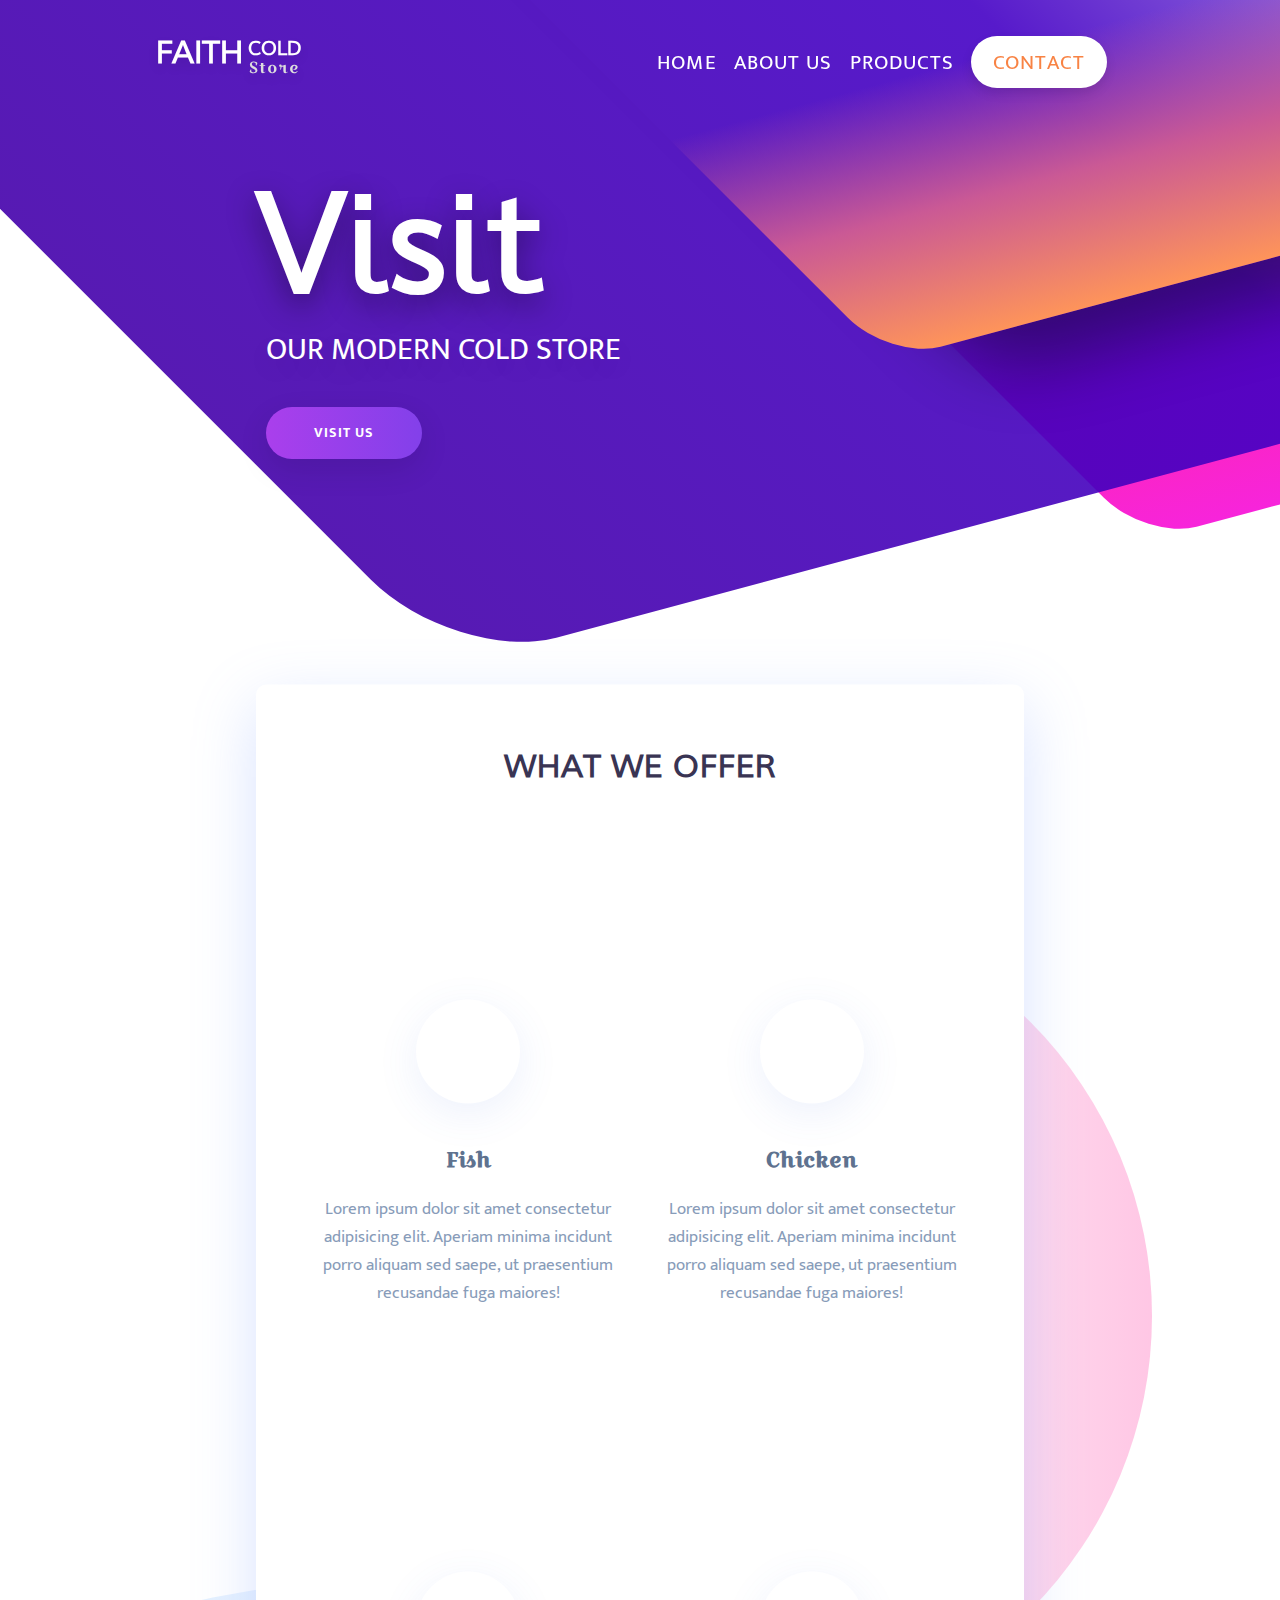
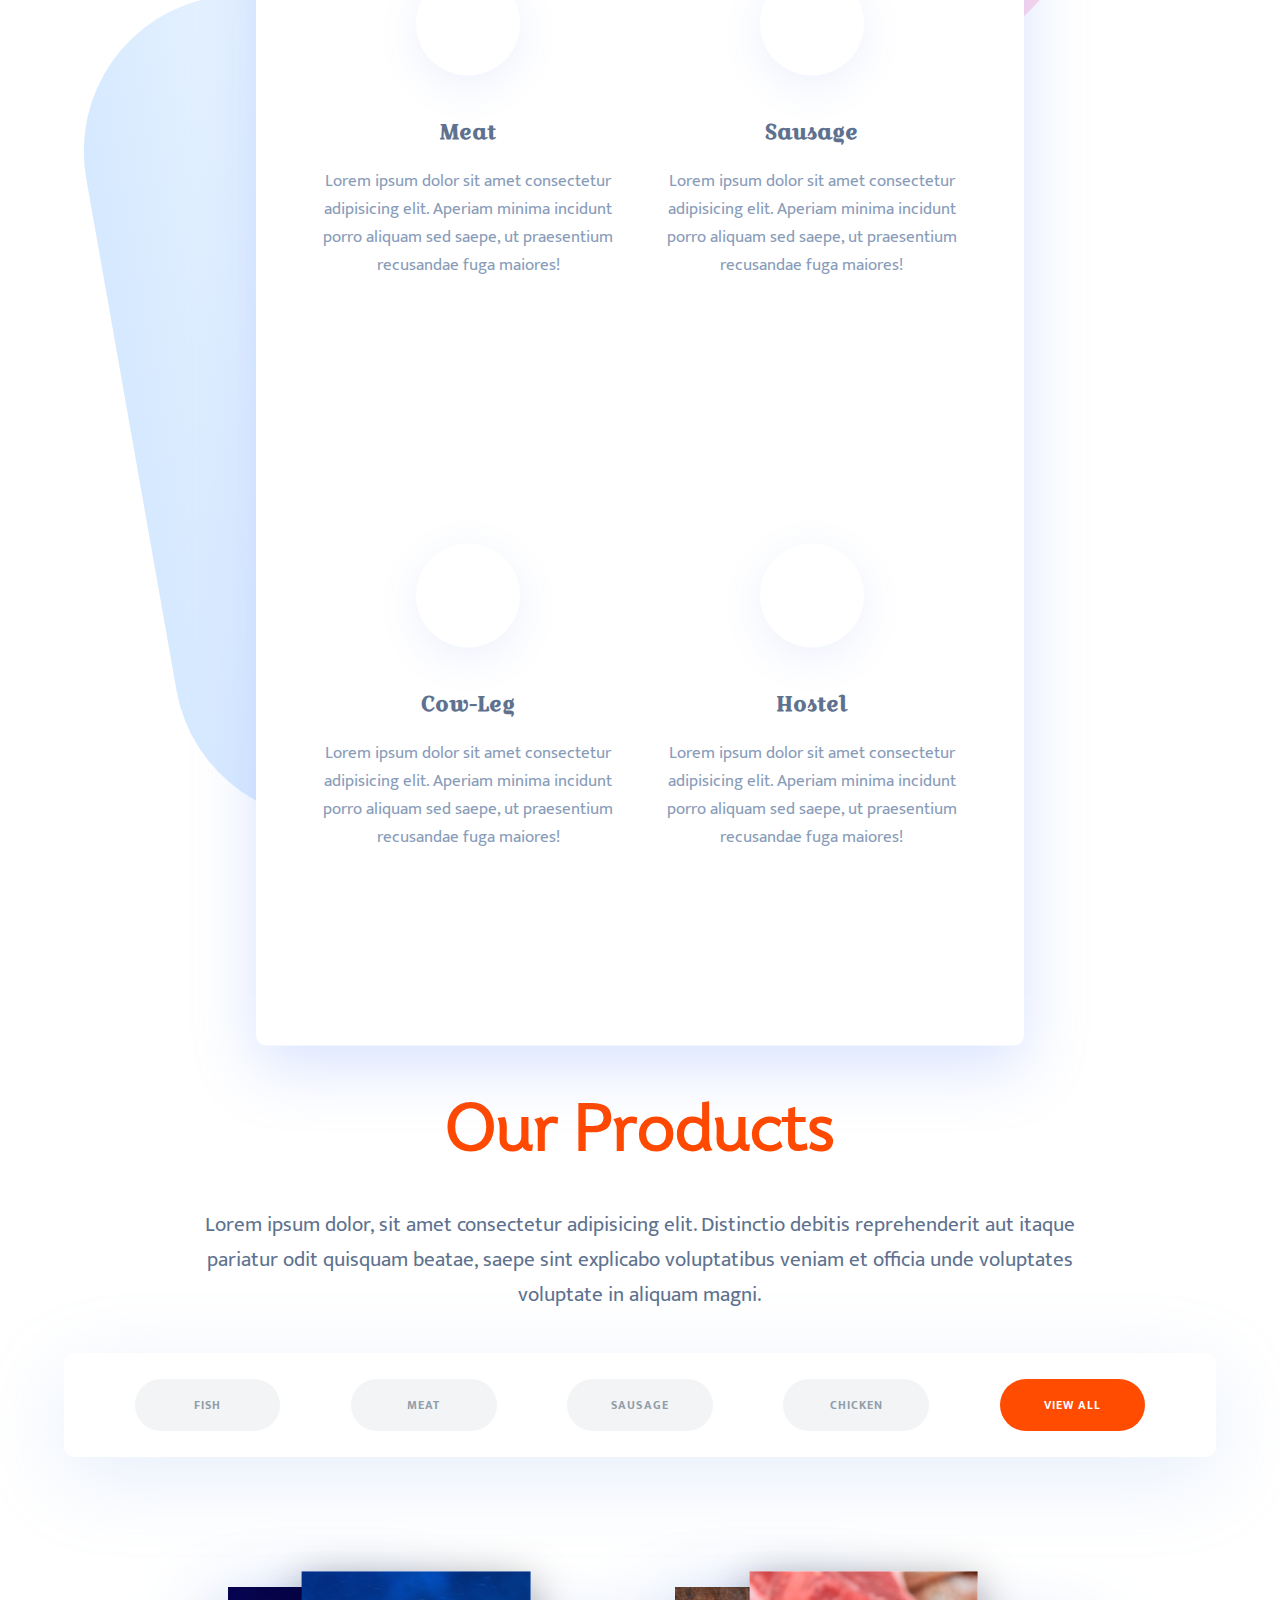
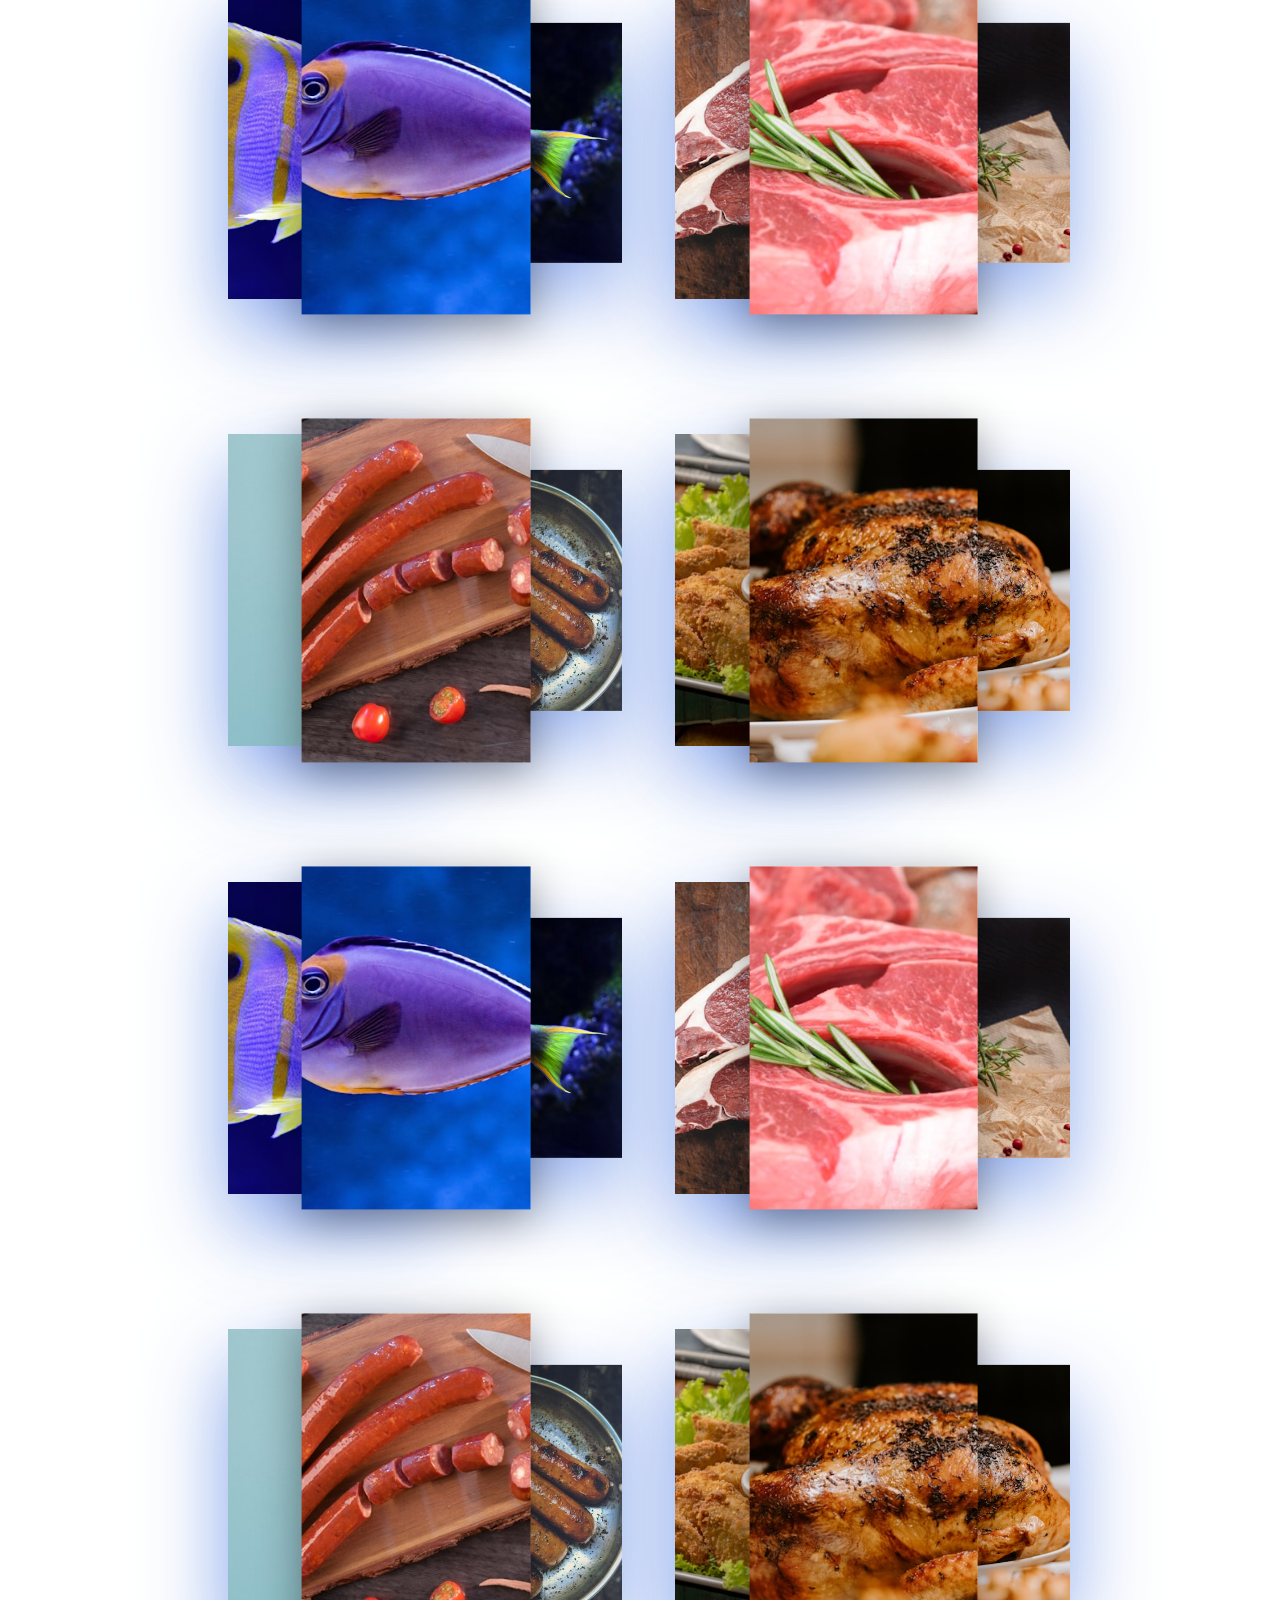
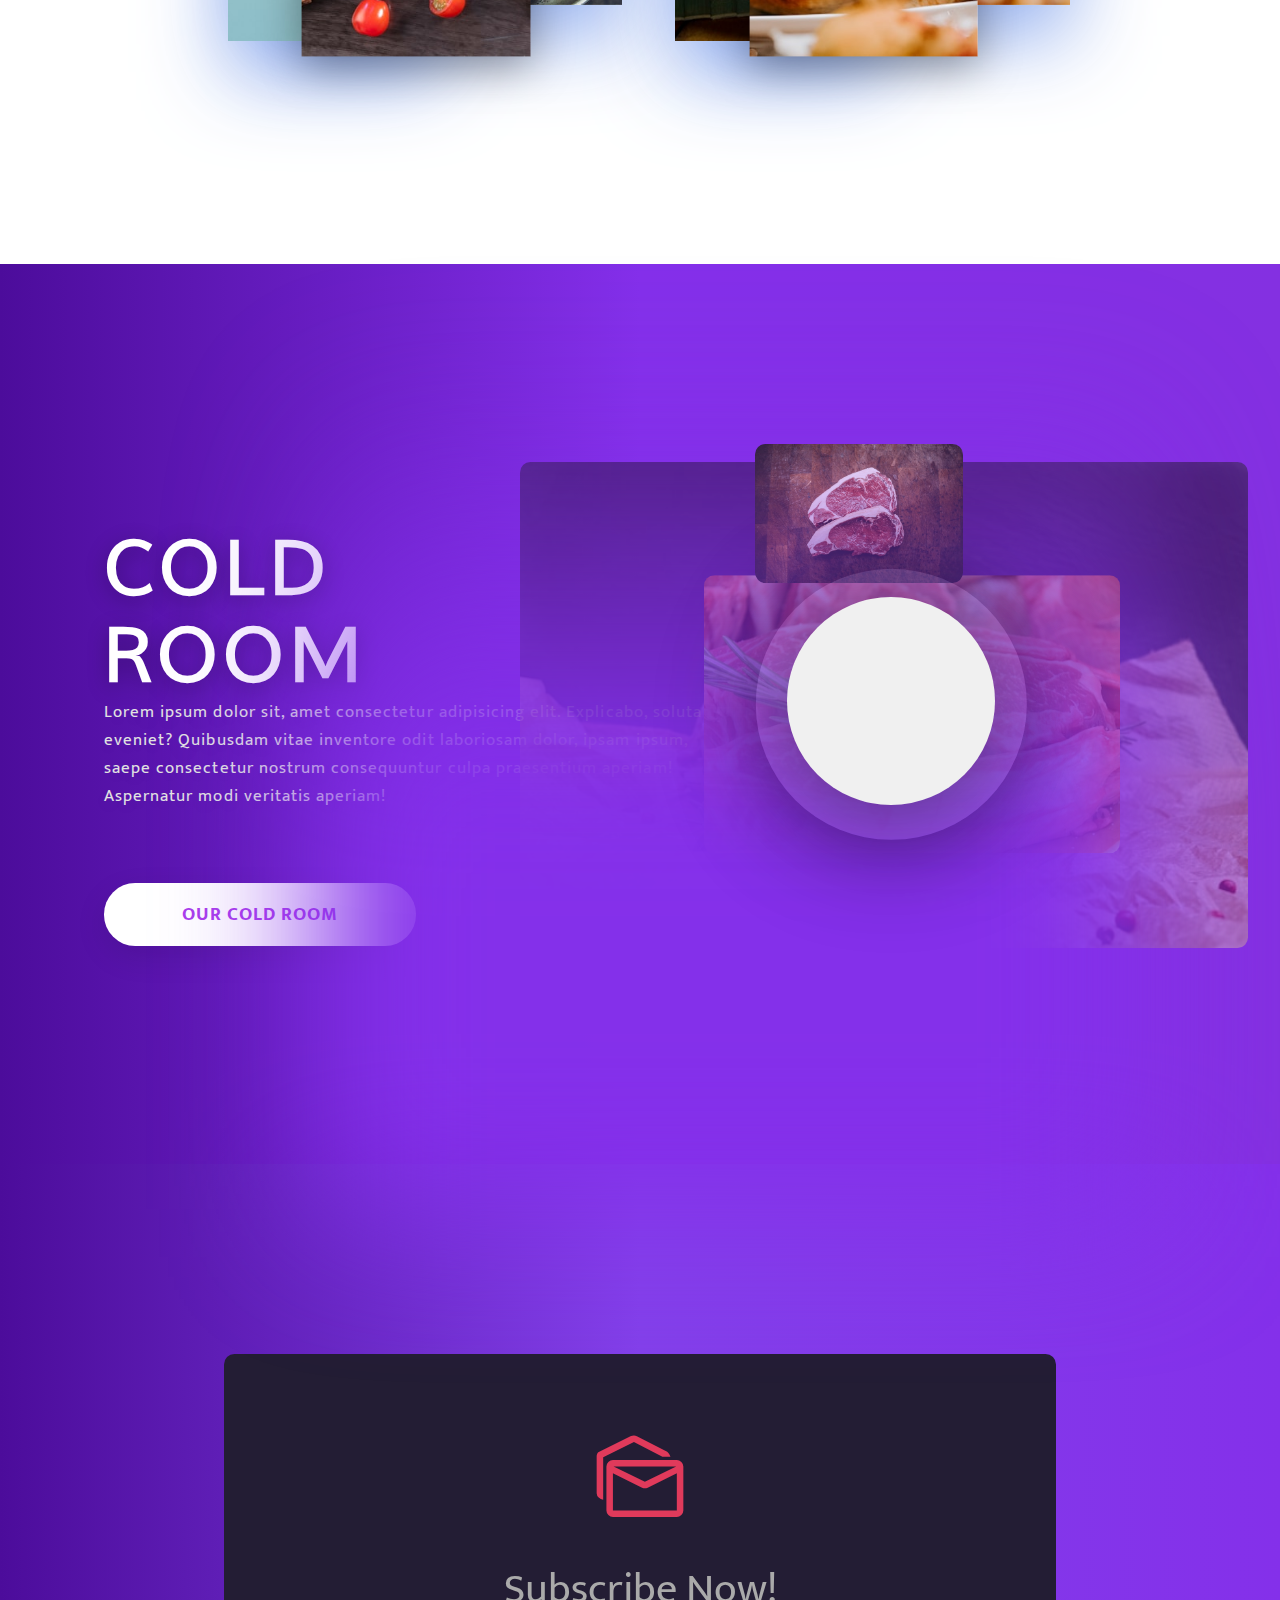
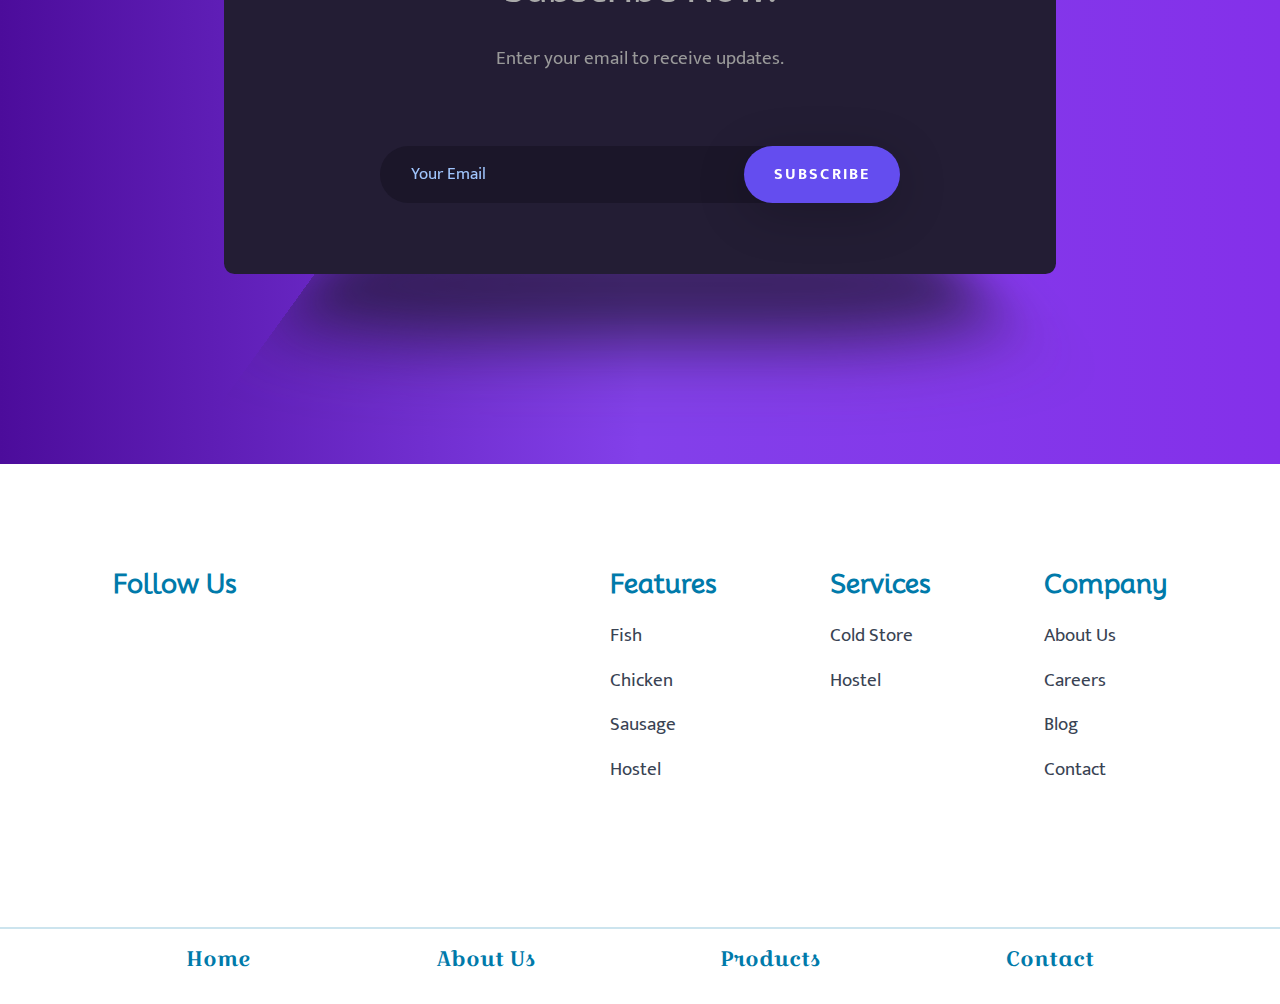
==== index.html @ e7c81a8a "Updating of the link" ====
<!DOCTYPE html>
<html lang="en">
  <head>
    <meta charset="UTF-8" />
    <meta name="viewport" content="width=device-width, initial-scale=1.0" />
    <title>Faith Cold Store - Home</title>
    <link rel="stylesheet" href="css/styles.css" />
    <link
      rel="stylesheet"
      href="https://cdnjs.cloudflare.com/ajax/libs/font-awesome/6.5.1/css/all.min.css"
      integrity="sha512-DTOQO9RWCH3ppGqcWaEA1BIZOC6xxalwEsw9c2QQeAIftl+Vegovlnee1c9QX4TctnWMn13TZye+giMm8e2LwA=="
      crossorigin="anonymous"
      referrerpolicy="no-referrer"
    />
    <link
      rel="stylesheet"
      href="https://fonts.googleapis.com/css2?family=Material+Symbols+Rounded:opsz,wght,FILL,GRAD@24,400,0,0"
    />
  </head>
  <body>
    <!-- Container -->
    <div class="container">
      <!-- Navigation -->
      <nav class="navbar">
        <!-- Logo -->
        <a href="index.html">
          <div class="logo">
            <span>Faith<span>&nbspCold</span></span>
            <span>Store</span>
          </div>
        </a>
        <!-- End of Logo -->
        <!-- Navbar Items -->
        <ul class="nav-items">
          <li class="nav-item">
            <a href="index.html" class="nav-link">Home</a>
          </li>
          <li class="nav-item">
            <a href="pages/about.html" class="nav-link">About Us</a>
          </li>
          <li class="nav-item">
            <a href="pages/" class="nav-link">Products</a>
          </li>
          <li class="nav-item">
            <a href="contact.html" class="nav-btn">Contact</a>
          </li>
          <!-- <li class="nav-item">
            <a href="pricing.html" class="nav-btn">Pricing</a>
          </li> -->
        </ul>
        <!-- End of Navbar Items-->
      </nav>
      <!-- End of Navigation -->
      <!-- Header -->
      <header>
        <!-- Banner -->
        <div class="banner">
          <h1>Visit</h1>
          <h3>Our Modern Cold Store</h3>
          <a href="#">
            <button type="button">Visit Us</button>
          </a>
        </div>
        <!-- End Banner -->
        <!-- Backgrounds -->
        <div class="backgrounds">
          <div class="bg-main"></div>
          <div class="bg-1"></div>
          <div class="bg-2"></div>
        </div>
        <!-- End Backgrounds -->
      </header>
      <!-- Ending of Header -->

      <!-- Services -->
      <div class="services">
        <div class="services-wrapper">
          <h1>What we offer</h1>
          <div class="services-list">
            <div class="service">
              <i class="fa-solid fa-fish"></i>
              <h3>Fish</h3>
              <p>
                Lorem ipsum dolor sit amet consectetur adipisicing elit. Aperiam
                minima incidunt porro aliquam sed saepe, ut praesentium
                recusandae fuga maiores!
              </p>
            </div>
            <div class="service">
              <i class="fa-solid fa-drumstick-bite"></i>
              <h3>Chicken</h3>
              <p>
                Lorem ipsum dolor sit amet consectetur adipisicing elit. Aperiam
                minima incidunt porro aliquam sed saepe, ut praesentium
                recusandae fuga maiores!
              </p>
            </div>
            <div class="service">
              <i class="fa-solid fa-drumstick-bite"></i>
              <h3>Meat</h3>
              <p>
                Lorem ipsum dolor sit amet consectetur adipisicing elit. Aperiam
                minima incidunt porro aliquam sed saepe, ut praesentium
                recusandae fuga maiores!
              </p>
            </div>
            <div class="service">
              <i class="fa-solid fa-hotdog"></i>
              <h3>Sausage</h3>
              <p>
                Lorem ipsum dolor sit amet consectetur adipisicing elit. Aperiam
                minima incidunt porro aliquam sed saepe, ut praesentium
                recusandae fuga maiores!
              </p>
            </div>
            <div class="service">
              <i class="fa-solid fa-cow"></i>
              <h3>Cow-Leg</h3>
              <p>
                Lorem ipsum dolor sit amet consectetur adipisicing elit. Aperiam
                minima incidunt porro aliquam sed saepe, ut praesentium
                recusandae fuga maiores!
              </p>
            </div>
            <div class="service">
              <i class="fa-solid fa-hotel"></i>
              <h3>Hostel</h3>
              <p>
                Lorem ipsum dolor sit amet consectetur adipisicing elit. Aperiam
                minima incidunt porro aliquam sed saepe, ut praesentium
                recusandae fuga maiores!
              </p>
            </div>
          </div>
        </div>
        <div class="service-bg-1"></div>
        <div class="service-bg-2"></div>
      </div>
      <!-- End of Services -->

      <!-- products -->
      <section class="products">
        <h1>Our Products</h1>
        <p>
          Lorem ipsum dolor, sit amet consectetur adipisicing elit. Distinctio
          debitis reprehenderit aut itaque pariatur odit quisquam beatae, saepe
          sint explicabo voluptatibus veniam et officia unde voluptates
          voluptate in aliquam magni.
        </p>
        <div class="filter-nav">
          <a href="#" class="filter-nav-link" data-type="fish">Fish</a>
          <a href="#" class="filter-nav-link" data-type="meat">Meat</a>
          <a href="#" class="filter-nav-link" data-type="sausage">Sausage</a>
          <a href="#" class="filter-nav-link" data-type="chicken">Chicken</a>
          <a href="#" class="filter-nav-link active" data-type="all"
            >View All</a
          >
        </div>
        <div class="products-list">
          <div class="product" data-type="fish">
            <img src="images/fish-1.jpg" alt="Fish" />
            <img src="images/fish-2.jpg" alt="Fish" />
            <img src="images/fish-3.jpg" alt="Fish" />
          </div>

          <div class="product" data-type="meat">
            <img src="images/meat-1.jpg" alt="Meat" />
            <img src="images/meat-2.jpg" alt="Meat" />
            <img src="images/meat-3.jpg" alt="Meat" />
          </div>
          <div class="product" data-type="sausage">
            <img src="images/sausage-1.jpg" alt="Sausage" />
            <img src="images/sausage-2.jpg" alt="Sausage" />
            <img src="images/sausage-3.jpg" alt="Sausage" />
          </div>
          <div class="product" data-type="chicken">
            <img src="images/chicken-1.jpg" alt="Chicken" />
            <img src="images/chicken-2.jpg" alt="Chicken" />
            <img src="images/chicken-1.jpg" alt="Chicken" />
          </div>
          <div class="product" data-type="fish">
            <img src="images/fish-1.jpg" alt="Fish" />
            <img src="images/fish-2.jpg" alt="Fish" />
            <img src="images/fish-3.jpg" alt="Fish" />
          </div>
          <div class="product" data-type="meat">
            <img src="images/meat-1.jpg" alt="Meat" />
            <img src="images/meat-2.jpg" alt="Meat" />
            <img src="images/meat-3.jpg" alt="Meat" />
          </div>
          <div class="product" data-type="sausage">
            <img src="images/sausage-1.jpg" alt="Sausage" />
            <img src="images/sausage-2.jpg" alt="Sausage" />
            <img src="images/sausage-3.jpg" alt="Sausage" />
          </div>
          <div class="product" data-type="chicken">
            <img src="images/chicken-1.jpg" alt="Chicken" />
            <img src="images/chicken-2.jpg" alt="Chicken" />
            <img src="images/chicken-1.jpg" alt="Chicken" />
          </div>
        </div>
      </section>
      <!-- End of Products -->

      <!-- Template -->
      <section class="templates">
        <div class="template-left">
          <h1>Cold Room</h1>
          <p>
            Lorem ipsum dolor sit, amet consectetur adipisicing elit. Explicabo,
            soluta eveniet? Quibusdam vitae inventore odit laboriosam dolor,
            ipsam ipsum, saepe consectetur nostrum consequuntur culpa
            praesentium aperiam! Aspernatur modi veritatis aperiam!
          </p>
          <button type="button" class="template-btn">Our Cold Room</button>
        </div>

        <div class="template-right">
          <img src="images/meat-1.jpg" alt="" />
          <img src="images/meat-2.jpg" alt="" />
          <img src="images/meat-3.jpg" alt="" />
          <div class="play-button">
            <button class="play-btn" type="button">
              <i class="fa-solid fa-play"></i>
            </button>
          </div>
        </div>
        <!-- Video -->
        <div class="video-container show-controls">
          <div class="video">
            <div class="x-btn">
              <i class="fa-solid fa-xmark"></i>
            </div>
            <div class="controls-wrapper">
              <div class="video-timeline">
                <div class="progress-area">
                  <span>00:00</span>
                  <div class="progress-bar"></div>
                </div>
              </div>
              <div class="video-controls">
                <div class="options left">
                  <button class="volume">
                    <i class="fa-solid fa-volume-high"></i>
                  </button>
                  <input type="range" min="0" max="1" step="any" />
                  <div class="video-timer">
                    <span class="current-time">00:00</span>
                    <span class="separator">/</span>
                    <span class="video-duraation">00:00</span>
                  </div>
                </div>
                <div class="options center">
                  <button class="skip-backward">
                    <i class="fa-solid fa-backward"></i>
                  </button>
                  <button class="play-pause">
                    <i class="fa-solid fa-play"></i>
                  </button>
                  <button class="skip-forward">
                    <i class="fa-solid fa-forward"></i>
                  </button>
                </div>
                <div class="options right">
                  <div class="playback-content">
                    <button class="playback-speed">
                      <span class="material-symbols-rounded">
                        slow_motion_video
                      </span>
                    </button>
                    <div class="speed-options">
                      <div data-speed="2">2x</div>
                      <div data-speed="1.5">1.5x</div>
                      <div data-speed="normal" class="active-option">
                        Normal
                      </div>
                      <div data-speed="0.75">0.75x</div>
                      <div data-speed="0.5">0.5x</div>
                    </div>
                  </div>
                  <button class="pic-in-pic">
                    <span class="material-symbols-rounded">
                      picture_in_picture
                    </span>
                  </button>
                  <button class="fullscreen">
                    <i class="fa-solid fa-expand"></i>
                  </button>
                </div>
              </div>
            </div>
            <video src="./video/cold-room.mp4"></video>
          </div>
        </div>
        <!-- End of Video -->
      </section>

      <!-- End of Templates -->
      <!-- Subscribe -->
      <section class="subscribe">
        <div class="subscribe-wrapper">
          <div class="subscribe-icon">
            <span class="material-symbols-rounded"> mark_as_unread </span>
          </div>
          <h1>Subscribe Now!</h1>
          <p>Enter your email to receive updates.</p>
          <div class="subscribe-input-group">
            <input type="text" name="email" placeholder="Your Email" />
            <button type="button">Subscribe</button>
          </div>
          <div class="subscribe-shadow"></div>
        </div>
      </section>

      <!-- End of Subscribe -->
      <!-- footer -->
      <footer>
        <div class="footer-content">
          <div class="footer-top">
            <div class="footer-social-media footer-items">
              <h3>Follow Us</h3>
              <div class="icons">
                <i class="fa-brands fa-facebook-f"></i>
                <i class="fa-brands fa-instagram"></i>
                <i class="fa-brands fa-linkedin-in"></i>
                <i class="fa-brands fa-twitter"></i>
                <i class="fa-brands fa-pinterest-p"></i>
                <i class="fa-brands fa-dribbble"></i>
                <i class="fa-brands fa-youtube"></i>
              </div>
            </div>
            <div class="footer-items">
              <h3>Features</h3>
              <a href="#">Fish</a>
              <a href="#">Chicken</a>
              <a href="#">Sausage</a>
              <a href="#">Hostel</a>
            </div>
            <div class="footer-items">
              <h3>Services</h3>
              <a href="#">Cold Store</a>
              <a href="#">Hostel</a>
            </div>
            <div class="footer-items">
              <h3>Company</h3>
              <a href="#">About Us</a>
              <a href="#">Careers</a>
              <a href="#">Blog</a>
              <a href="#">Contact</a>
            </div>
          </div>
          <div class="footer-bottom">
            <a href="index.html">Home</a>
            <a href="about.html">About Us</a>
            <a href="products.html">Products</a>
            <a href="contact.html">Contact</a>
          </div>
        </div>
      </footer>

      <!-- End of Footer -->
    </div>
    <!-- End Container -->

    <script src="js/scripts.js"></script>
  </body>
</html>
---- css/styles.css ----
/* Loading of the fonts locally */
@font-face {
  font-family: Roboto;
  src: url(../fonts/Roboto-Regular.ttf) format("truetype");
  font-weight: normal;
}

@font-face {
  font-family: Roboto;
  src: url(../fonts/Roboto-Bold.ttf) format("truetype");
  font-weight: bold;
}

@font-face {
  font-family: Mukta;
  src: url(../fonts/Mukta-Regular.ttf) format("truetype");
  font-weight: normal;
}

@font-face {
  font-family: Mukta;
  src: url(../fonts/Mukta-Bold.ttf) format(truetype);
  font-weight: bold;
}
@font-face {
  font-family: Mooli;
  src: url(../fonts/Mooli-Regular.ttf) format(truetype);
  font-weight: normal;
}

@font-face {
  font-family: Croissant one;
  src: url(../fonts/CroissantOne-Regular.ttf) format(truetype);
  font-weight: normal;
}
/* Font ending */

/* Default Style */
* {
  margin: 0;
  padding: 0;
  box-sizing: border-box;
  text-decoration: none;
  outline: none;
  font-family: "Mukta", sans-serif;
}

html {
  font-size: 65%;
}
/* End of Default Style*/

/* Scrollbar */
body::-webkit-scrollbar {
  width: 1.5rem;
}
body::-webkit-scrollbar-thumb {
  background: linear-gradient(#8430e1, #bb5ef5);
}

body::-webkit-scrollbar-track {
  background-color: #fff;
}

/* End of Scrollbar */

/* Container */
.container {
  width: 100%;
  height: 100%;
  background-color: #fff;
  overflow: hidden;
}

/* Navigation */
.navbar {
  position: fixed;
  top: 0;
  left: 0;
  z-index: 10;
  width: 100%;
  height: 12rem;
  display: flex;
  justify-content: space-between;
  align-items: center;
  padding: 0 15rem;
  transition: all 0.3s;
}

.sticky {
  height: 8rem;
  background-color: #fff;
  box-shadow: 0 1rem 10rem rgba(130, 162, 235, 0.6);
}

/* End of Navigation */

/* Logo */
.logo {
  display: flex;
  flex-direction: column;
}

.logo span:nth-child(1) {
  font-size: 3rem;
  font-family: "Mooli", cursive;
  font-weight: bold;
  color: #fff;
  text-transform: uppercase;
}

.logo span:nth-child(1) span {
  font-size: 1.8rem;
  transform: translateY(-0.8rem);
  display: inline-block;
}

.logo span:nth-child(2) {
  font-family: "Croissant One", cursive;
  font-size: 1.5rem;
  text-align: right;
  color: #ddd;
  letter-spacing: 0.1rem;
  display: inline-block;
  transform: translate(-0.12rem, -1.3rem);
}
.logo span {
  text-shadow: 0 0.5rem 1rem rgba(0, 0, 0, 0.1);
}

.sticky .logo span {
  color: #092627;
  text-shadow: none;
}

.multi-page-nav .logo span {
  color: #092627;
  text-shadow: none;
}

/* End of Logo */

/* Nav items */
.nav-items {
  width: 50%;
  display: flex;
  justify-content: space-evenly;
  align-items: center;
}

.nav-item {
  list-style: none;
}

.nav-link {
  font-size: 2rem;
  color: #fff;
  text-transform: uppercase;
  letter-spacing: 0.1rem;
  text-shadow: 0 0.5rem 1 rem rgba(0, 0, 0, 0.2);
}

.sticky .nav-link {
  color: #092627;
  text-shadow: none;
}

.multi-page-nav .nav-link {
  color: #092627;
  text-shadow: none;
}

.nav-btn {
  display: flex;
  justify-content: center;
  align-items: center;
  width: 13rem;
  height: 5rem;
  font-size: 2rem;
  background-color: #fff;
  border-radius: 4rem;
  box-shadow: 0 0.5rem 1rem rgba(0, 0, 0, 0.1);
  letter-spacing: 0.1rem;
  color: #f88344;
  text-transform: uppercase;
  transition: all 0.3s;
}

.multi-page-nav .nav-items .nav-btn {
  background: linear-gradient(to right, #ff45b9, #ff3598);
  box-shadow: none;
  color: #fff;
}
.sticky .nav-btn {
  background: linear-gradient(to right, #ff45b9, #ff3598);
  box-shadow: none;
  color: #fff;
}

.nav-btn:hover {
  cursor: pointer;
  transform: translateY(-0.2rem);
}

/* End of Nav items */

/* Header */
header {
  width: 100%;
  height: 100vh;
  position: relative;
}
/* End of Header */

/* Banner */

.banner {
  position: absolute;
  top: 18%;
  left: 20%;
  z-index: 5;
}

.banner h1 {
  font-family: "Mooli", cursive;
  font-size: 13rem;
  color: #fff;
  text-shadow: 0 1rem 3rem rgba(0, 0, 0, 0.4);
}

.banner h3 {
  text-transform: uppercase;
  font-size: 3rem;
  font-weight: 300;
  color: #fff;
  text-shadow: 0 1rem 3rem rgba(0, 0, 0, 0.1);
  margin: 0 0 3rem 1rem;
}

.banner button {
  background: linear-gradient(to right, #aa3fec, #8340ea);
  width: 15rem;
  height: 5rem;
  font-size: 1.3rem;
  border: none;
  color: #fff;
  text-transform: uppercase;
  font-weight: bold;
  letter-spacing: 0.1rem;
  border-radius: 3rem;
  box-shadow: 0 1rem 3rem rgba(0, 0, 0, 0.1);
  margin-left: 1rem;
  cursor: pointer;
  transition: all 0.3s;
}

.banner button:hover {
  transform: translateY(-0.2rem);
}
/* End of Banner */

/* Backgrounds */
.backgrounds div {
  position: absolute;
}

.bg-main {
  width: 150%;
  height: 150%;
  background: linear-gradient(to left, transparent, #4400c5, #4400ab);
  top: -90%;
  left: -10%;
  transform: rotateZ(-15deg) skewX(30deg);
  border-radius: 0 0 0 10rem;
  opacity: 0.9;
  z-index: 1;
}

.bg-1 {
  width: 50%;
  height: 100%;
  background: linear-gradient(transparent 60%, #ff26ac, #f724db);
  top: -40%;
  right: -10%;
  transform: rotateZ(-15deg) skewX(30deg);
  border-radius: 0 0 0 5rem;
}

.bg-2 {
  width: 50%;
  height: 100%;
  background: linear-gradient(transparent 70%, #ca5995, #fe945a);
  top: -60%;
  right: 10%;
  transform: rotateZ(-15deg) skewX(30deg);
  border-radius: 0 0 0 5rem;
  z-index: 2;
  box-shadow: 7rem 4rem 6rem rgba(0, 0, 0, 0.4);
}
/* End of Backgrounds */

/* Services */
.services {
  width: 100%;
  height: 170vh;
  background-color: #fff;
  position: relative;
}

.services-wrapper {
  width: 60%;
  background-color: #fff;
  box-shadow: 0 2rem 6rem rgba(130, 162, 255, 0.3);
  position: absolute;
  top: 50%;
  left: 50%;
  transform: translate(-50%, -50%);
  padding: 6rem 0;
  border-radius: 1rem;
  display: flex;
  flex-direction: column;
  align-items: center;
  z-index: 2;
}

.services-wrapper h1 {
  font-family: "Mooli", cursive;
  font-size: 3rem;
  text-transform: uppercase;
  font-weight: bold;
  color: #393453;
  letter-spacing: 0.1rem;
  margin-bottom: 8rem;
}

.services-list {
  display: flex;
  flex-wrap: wrap;
  justify-content: center;
}

.service {
  width: 28rem;
  height: 55rem;
  margin: 0 2.5rem;
  display: flex;
  flex-direction: column;
  justify-content: center;
  align-items: center;
}

.service i {
  width: 10rem;
  height: 10rem;
  font-size: 4rem;
  background-color: #fff;
  box-shadow: 0 1rem 4rem rgba(75, 119, 225, 0.1);
  border-radius: 50%;
  display: flex;
  align-items: center;
  justify-content: center;
  margin-bottom: 2rem;
}

.service:nth-child(1) i {
  background: linear-gradient(#fff, #1259dd 60%);
  -webkit-background-clip: text;
  -webkit-text-fill-color: transparent;
}

.service:nth-child(2) i {
  background: linear-gradient(#fff, #fa751c 60%);
  -webkit-background-clip: text;
  -webkit-text-fill-color: transparent;
}

.service:nth-child(3) i {
  background: linear-gradient(#fff, #3193ff 60%);
  -webkit-background-clip: text;
  -webkit-text-fill-color: transparent;
}

.service:nth-child(4) i {
  background: linear-gradient(#fff, #31dca1 60%);
  -webkit-background-clip: text;
  -webkit-text-fill-color: transparent;
}

.service:nth-child(5) i {
  background: linear-gradient(#fff, #4400ab 60%);
  -webkit-background-clip: text;
  -webkit-text-fill-color: transparent;
}

.service:nth-child(6) i {
  background: linear-gradient(#fff, #ff4800 60%);
  -webkit-background-clip: text;
  -webkit-text-fill-color: transparent;
}

.service h3 {
  font-family: "Croissant One", cursive;
  font-size: 2rem;
  color: #5e728f;
  margin: 2rem 0;
}

.service p {
  font-size: 1.6rem;
  text-align: center;
  color: #889cb9;
}

.service-bg-1 {
  width: 80rem;
  height: 80rem;
  background: linear-gradient(to right, transparent, transparent, #ff43a7);
  border-radius: 50%;
  position: absolute;
  top: 0;
  right: 10%;
  opacity: 0.3;
}

.service-bg-2 {
  width: 80rem;
  height: 80rem;
  background: linear-gradient(to left, transparent, transparent, #74b5ff);
  border-radius: 15rem;
  position: absolute;
  bottom: 5rem;
  left: 12rem;
  opacity: 0.3;
  transform: rotate(-10deg);
}
/* End of Services */

/* producst */
.products {
  width: 100%;
  height: 100%;
  padding: 25rem 0 15rem 0;
  display: flex;
  flex-direction: column;
  align-items: center;
}

.products h1 {
  font-family: "Mooli", cursive;
  font-size: 6rem;
  margin-bottom: 4rem;
  color: #ff4800;
}
.products p {
  width: 90rem;
  text-align: center;
  font-size: 2rem;
  color: #5e728f;
  margin-bottom: 4rem;
}

.filter-nav {
  width: 90%;
  height: 10rem;
  background-color: #fff;
  box-shadow: 0 2rem 8rem rgba(130, 168, 235, 0.2);
  border-radius: 1rem;
  display: flex;
  align-items: center;
  justify-content: space-evenly;
  margin-bottom: 6rem;
}

.filter-nav-link {
  width: 14rem;
  height: 5rem;
  background-color: #f2f4f5;
  border-radius: 5rem;
  font-size: 1.2rem;
  text-transform: uppercase;
  font-weight: bold;
  display: flex;
  justify-content: center;
  align-items: center;
  color: #919daa;
  letter-spacing: 0.1rem;
  transition: all 0.3s;
}
.filter-nav-link:hover {
  background-color: #dadfea;
  transform: translateY(-0.1rem);
}

.active {
  background-color: #ff4c01;
  color: #fff;
}
.active:hover {
  background-color: #fc611f;
}
.products-list {
  width: 70%;
  height: 1000%;
  display: flex;
  justify-content: center;
  flex-wrap: wrap;
}

.product {
  width: 33rem;
  height: 33rem;
  position: relative;
  margin: 5rem;
  cursor: pointer;
}

.product.hide {
  display: none;
}
.product img {
  position: absolute;
  object-fit: cover;
  top: 50%;
}

.product img:nth-child(1) {
  width: 22rem;
  height: 100%;
  left: 50%;
  transform: translate(-50%, -50%);
  box-shadow: 0 1rem 4rem rgba(0, 0, 0, 0.4);
  z-index: 2;
}

.product img:nth-child(2) {
  width: 20rem;
  height: 30rem;
  left: -5%;
  transform: translateY(-50%);
  box-shadow: 0 3rem 8rem rgba(130, 162, 235, 0.9);
  z-index: 1;
}

.product img:nth-child(3) {
  width: 100%;
  height: 70%;
  right: -10%;
  transform: translateY(-50%);
  box-shadow: 0 3rem 8rem rgba(130, 162, 235, 0.9);
}
/* End of Products */

/* Templates */
.templates {
  width: 100%;
  height: 100vh;
  background: linear-gradient(to left, #8430e1, #8430ea, #4c0c9b);
  position: relative;
}

.templates::before {
  content: "";
  width: 80rem;
  height: 80rem;
  background: linear-gradient(to bottom, transparent, #8430ea, #8430ea);
  z-index: 4;
  position: absolute;
  bottom: -5%;
  right: 10%;
  filter: blur(7rem);
}

.template-left {
  width: 50%;
  position: absolute;
  top: 0;
  left: 0;
  padding: 25rem 10rem 0 10rem;
}

.template-left h1 {
  font-family: "Mooli", cursive;
  font-size: 7rem;
  text-transform: uppercase;
  letter-spacing: 0.5rem;
  text-shadow: 0 0.5rem 2rem rgba(0, 0, 0, 0.3);
  color: #fff;
}

.template-left p {
  width: 60rem;
  font-size: 1.6rem;
  font-weight: 300;
  color: #e2e2e2;
  letter-spacing: 0.1rem;
  text-shadow: 0 0.5rem 2rem rgba(0, 0, 0, 0.1);
  margin-bottom: 7rem;
}

.template-btn {
  width: 30rem;
  height: 6rem;
  border: none;
  border-radius: 3rem;
  background-color: #fff;
  font-size: 1.8rem;
  font-weight: bold;
  text-transform: uppercase;
  letter-spacing: 0.1rem;
  color: #aa3fec;
  box-shadow: 0 1rem 3rem rgba(0, 0, 0, 0.1);
  cursor: pointer;
}

.template-right {
  width: 50%;
  height: 100%;
  position: absolute;
  top: 0;
  right: 0;
}

.template-right img {
  position: absolute;
  border-radius: 1rem;
}

.template-right img:nth-child(1) {
  width: 40rem;
  top: 50%;
  right: 25%;
  transform: translateY(-50%);
  z-index: 1;
  box-shadow: 0 2rem 7rem rrgba(0, 0, 0, 0.4);
  opacity: 0.8;
}

.template-right img:nth-child(2) {
  width: 20rem;
  top: 20%;
  left: 18%;
  z-index: 1;
  box-shadow: 0 1rem 8rem rrgba(0, 0, 0, 0.6);
}

.template-right img:nth-child(3) {
  width: 70rem;
  top: 22%;
  right: 5%;
  box-shadow: 0 2rem 8rem rrgba(0, 0, 0, 0.5);
  opacity: 0.5;
}
.play-button {
  position: absolute;
  top: 37%;
  left: 23%;
  z-index: 5;
}

.play-btn {
  width: 20rem;
  height: 20rem;
  border-radius: 50%;
  border: none;
  box-shadow: 0 1rem 10rem rgba(0, 0, 0, 0.6);
  cursor: pointer;
  transition: all 0.3s;
}
.play-btn:hover {
  transform: scale(1.2);
}

.play-btn::before {
  content: "";
  width: 26rem;
  height: 26rem;
  border-radius: 50%;
  position: absolute;
  top: 50%;
  left: 50%;
  transform: translate(-50%, -50%);
  background-color: rgba(255, 255, 255, 0.1);
  box-shadow: 0 1rem 10rem rgba(0, 0, 0, 0.3);
}
.play-btn:hover::before {
  transform: translate(-50%, -50%) scale(0.9);
}

.play-btn i {
  font-size: 7rem;
  color: #20252c;
}

/* Video */
.video-container {
  position: fixed;
  top: 0;
  left: 0;
  width: 100%;
  height: 100%;
  background-color: rgba(227, 242, 253, 0.9);
  z-index: 100;
  display: flex;
  justify-content: center;
  align-items: center;
  opacity: 0;
  visibility: hidden;
  transition: opacity 0.3s;
}
.video-container.show-video {
  opacity: 1;
  visibility: visible;
}

.video {
  width: 90rem;
  height: auto;
  position: relative;
}

.x-btn i {
  position: absolute;
  top: -6%;
  right: -2%;
  font-size: 2.2rem;
  cursor: pointer;
}

.controls-wrapper {
  width: 100%;
  position: absolute;
  left: 0;
  bottom: -5.5rem;
  z-index: 10;
  opacity: 0;
  visibility: hidden;
  transition: all 0.3s ease;
}

.video-container.show-controls .controls-wrapper {
  bottom: 0;
  opacity: 1;
  visibility: visible;
}
.video-timeline {
  position: absolute;
  width: 100%;
  height: 0.7rem;
  cursor: pointer;
}

.progress-area {
  height: 0.3rem;
  background-color: rgba(255, 255, 255, 0.6);
  position: relative;
}

.progress-area span {
  position: absolute;
  top: -2.5rem;
  left: 50%;
  transform: translateX(-50%);
  color: #333;
  font-size: 1.3rem;
}

.progress-bar {
  width: 0;
  height: 100%;
  background-color: #2289ff;
  position: relative;
}

.progress-bar::before {
  content: "";
  width: 1.3rem;
  height: 1.3rem;
  background-color: #2289ff;
  position: absolute;
  top: 50%;
  right: -1.3rem;
  transform: translateY(-50%);
  border-radius: 50%;
}
.progress-area span,
.progress-bar::before {
  display: none;
}

.video-timeline:hover .progress-area span,
.video-timeline:hover .progress-bar::before {
  display: block;
}
.video-controls {
  width: 100%;
  height: 100%;
  display: flex;
  align-items: center;
  justify-content: space-between;
  background-color: rgba(0, 0, 0, 0.5);
  padding: 1rem 2rem;
}

.options {
  display: flex;
  width: calc(100% / 3);
  align-items: center;
}

.options i,
.options span {
  width: 100%;
  height: 100%;
  line-height: 4rem;
}

.options:nth-child(2) {
  justify-content: center;
}
.options:nth-child(3) {
  justify-content: flex-end;
}

.options button {
  width: 4rem;
  height: 4rem;
  background-color: transparent;
  border: none;
  color: #fff;
  cursor: pointer;
}

.options i {
  font-size: 1.9rem;
}

.options input {
  width: 7rem;
  height: 0.4rem;
  margin-right: 1rem;
}

.video-timer span {
  /* font-size: 1.3rem; */
  color: #fff;
}

.playback-content {
  position: relative;
}

.speed-options {
  width: 9rem;
  position: absolute;
  bottom: 4rem;
  left: -4rem;
  background-color: #fff;
  border-radius: 0.4rem;
  opacity: 0;
  visibility: hidden;

  transition: opacity 0.15s ease;
  z-index: 20;
}

.speed-options.show {
  opacity: 1;
  visibility: visible;
}

.speed-options div {
  font-size: 1.4rem;
  padding: 0.5rem 0 0.5rem 1.5rem;
  cursor: pointer;
}

.active-option {
  background-color: #2289ff;
  color: #fff;
}

video {
  width: 100%;
  height: 100%;
  box-shadow: 0 1rem 10rem rgba(20, 52, 129, 0.7);
}

/* End of Video */
/* End of Templates */

/* Subscribe */
.subscribe {
  width: 100%;
  height: 100vh;
  background: linear-gradient(to left, #8430ea, #8340ea, #4c0c9b);
  display: flex;
  justify-content: center;
  align-items: center;
  perspective: 50rem;
}

.subscribe-wrapper {
  width: 80rem;
  height: 50rem;
  background-color: #231d34;
  display: flex;
  flex-direction: column;
  justify-content: space-evenly;
  align-items: center;
  border-radius: 1rem;
  position: relative;
  transform-style: preserve-3d;
}

.subscribe-icon span {
  font-size: 10rem;
  color: #e03a5b;
}

.subscribe-wrapper h1 {
  font-size: 4rem;
  font-weight: 300;
  color: #aaa;
  margin-top: -5rem;
}

.subscribe-wrapper p {
  font-size: 1.8rem;
  font-weight: 300;
  color: #999;
  margin-top: -5rem;
}

.subscribe-input-group {
  width: 50rem;
  height: 5.5rem;
  position: relative;
}

.subscribe-input-group input {
  position: absolute;
  width: 100%;
  height: 100%;
  background-color: #1b1629;
  font-size: 1.6rem;
  font-weight: 300;
  color: #a0c5fd;
  border: none;
  border-radius: 5rem;
  padding: 1rem 1rem 1rem 3rem;
}

.subscribe-input-group input::placeholder {
  font-size: 1.6rem;
  color: #a0c5fd;
}

.subscribe-input-group button {
  width: 15rem;
  height: 100%;
  position: absolute;
  top: 0;
  right: 0;
  border: none;
  border-radius: 5rem;
  background-color: #644def;
  font-size: 1.5rem;
  font-weight: bold;
  text-transform: uppercase;
  color: #fff;
  letter-spacing: 0.2rem;
  box-shadow: 0 1rem 5rem rgba(0, 0, 0, 0.2);
}

.subscribe-shadow {
  width: 80%;
  height: 12rem;
  background-color: #1b1629;
  position: absolute;
  bottom: -7rem;
  left: 50%;
  transform: translateX(-50%) rotateX(70deg);
  border-radius: 30%;
  filter: blur(3rem);
  opacity: 0.7;
}
/* End of Subscribe */

/* Footer */
footer {
  width: 100%;
  height: 60vh;
  padding: 10rem 0 3rem 0;
}

.footer-content {
  width: 100%;
  height: 100%;
  display: flex;
  flex-direction: column;
  justify-content: space-between;
  align-items: center;
}

.footer-top {
  width: 100%;
  display: flex;
  justify-content: space-evenly;
}

.footer-social-media {
  width: 30%;
}

.footer-items {
  display: flex;
  flex-direction: column;
}
.footer-items h3 {
  font-family: "Mooli", cursive;
  font-size: 2.5rem;
  color: #007aaa;
  margin-bottom: 2rem;
}

.icons i {
  font-size: 2.5rem;
  margin-right: 2rem;
  cursor: pointer;
}

.icons i:nth-child(1) {
  color: #187ff2;
}
.icons i:nth-child(2) {
  color: #c32aa3;
}
.icons i:nth-child(3) {
  color: #0a66c2;
}
.icons i:nth-child(4) {
  color: #1d1af2;
}
.icons i:nth-child(5) {
  color: #bd081c;
}
.icons i:nth-child(6) {
  color: #ea4c89;
}
.icons i:nth-child(7) {
  color: #ff0000;
}

.footer-items a {
  font-size: 1.8rem;
  color: #394353;
  margin-bottom: 1.3rem;
}
.footer-bottom {
  width: 100%;
  display: flex;
  justify-content: space-evenly;
  align-items: center;
  border-top: 0.2rem solid rgba(0, 122, 170, 0.2);
  padding-top: 1.5rem;
}

.footer-bottom a {
  font-size: 2rem;
  font-family: "Croissant One", cursive;
  color: #007aaa;
}

/* End of Footer */
/* End of Container */
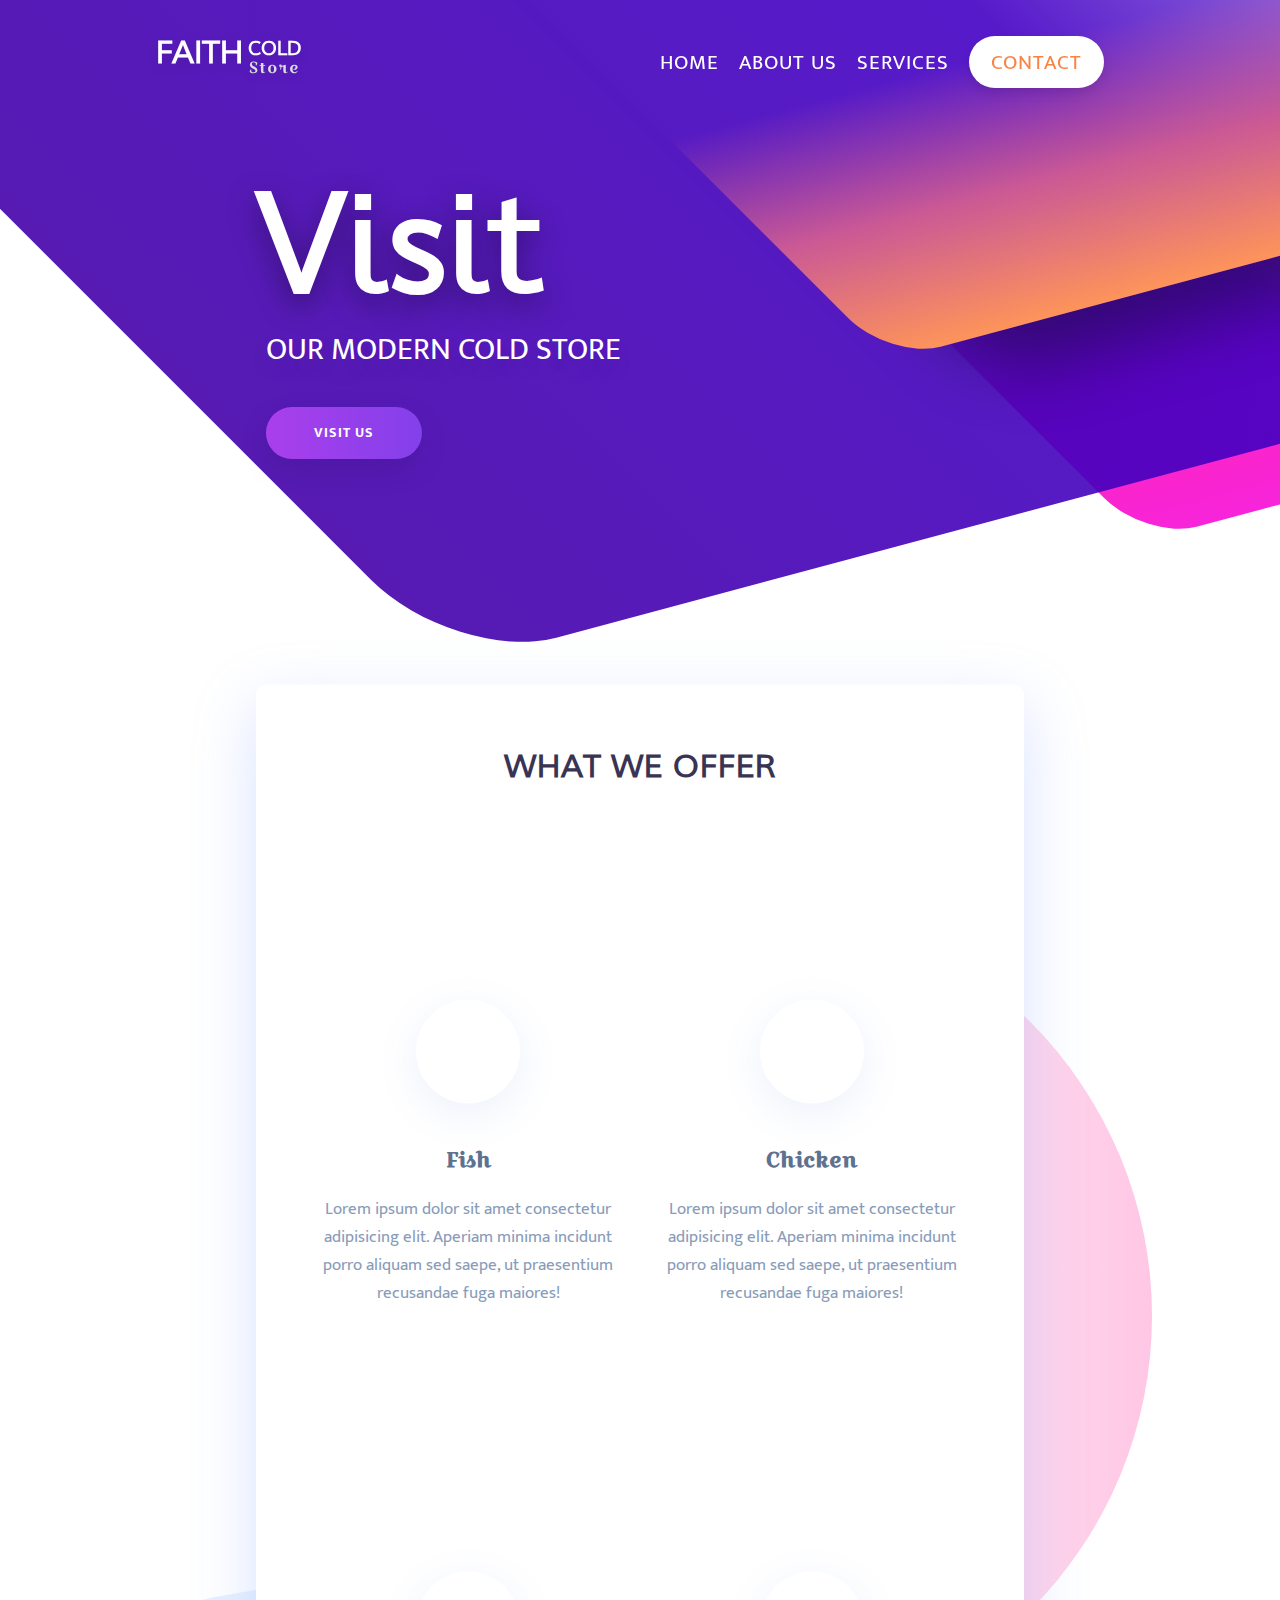
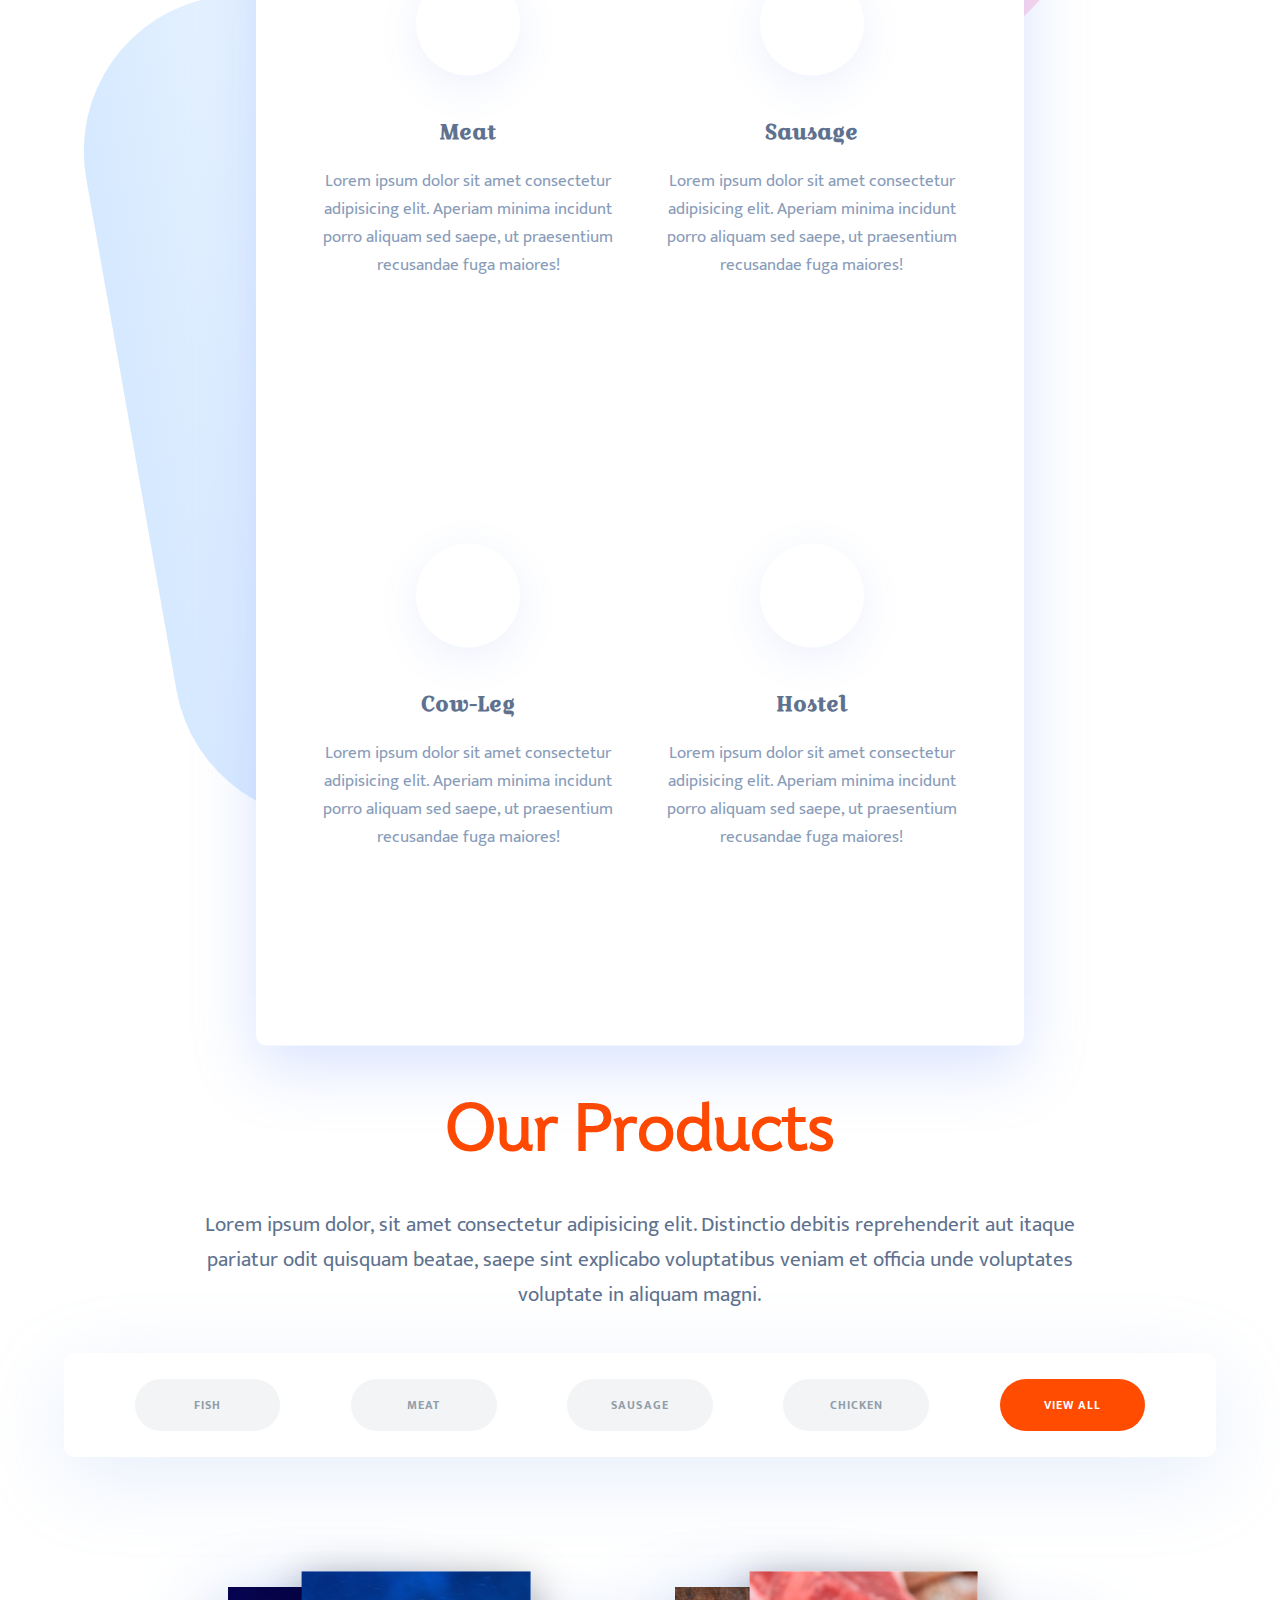
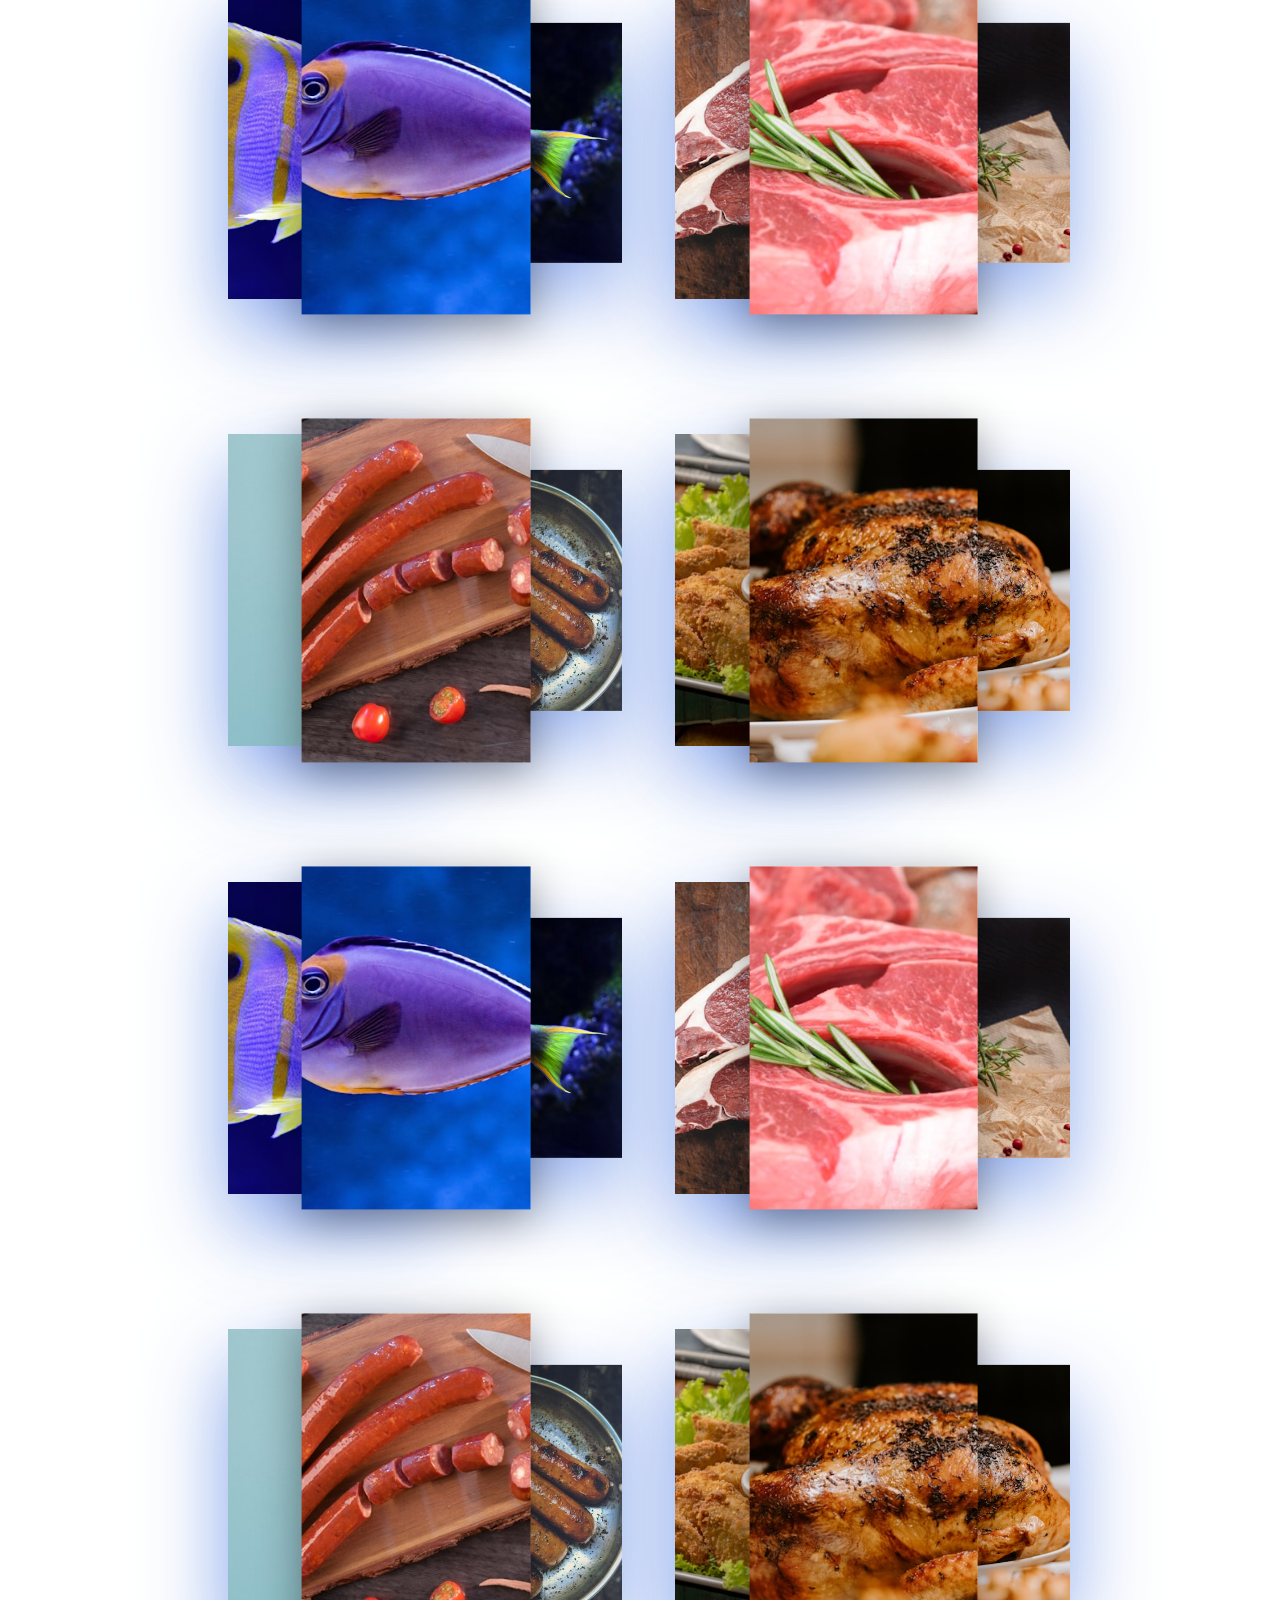
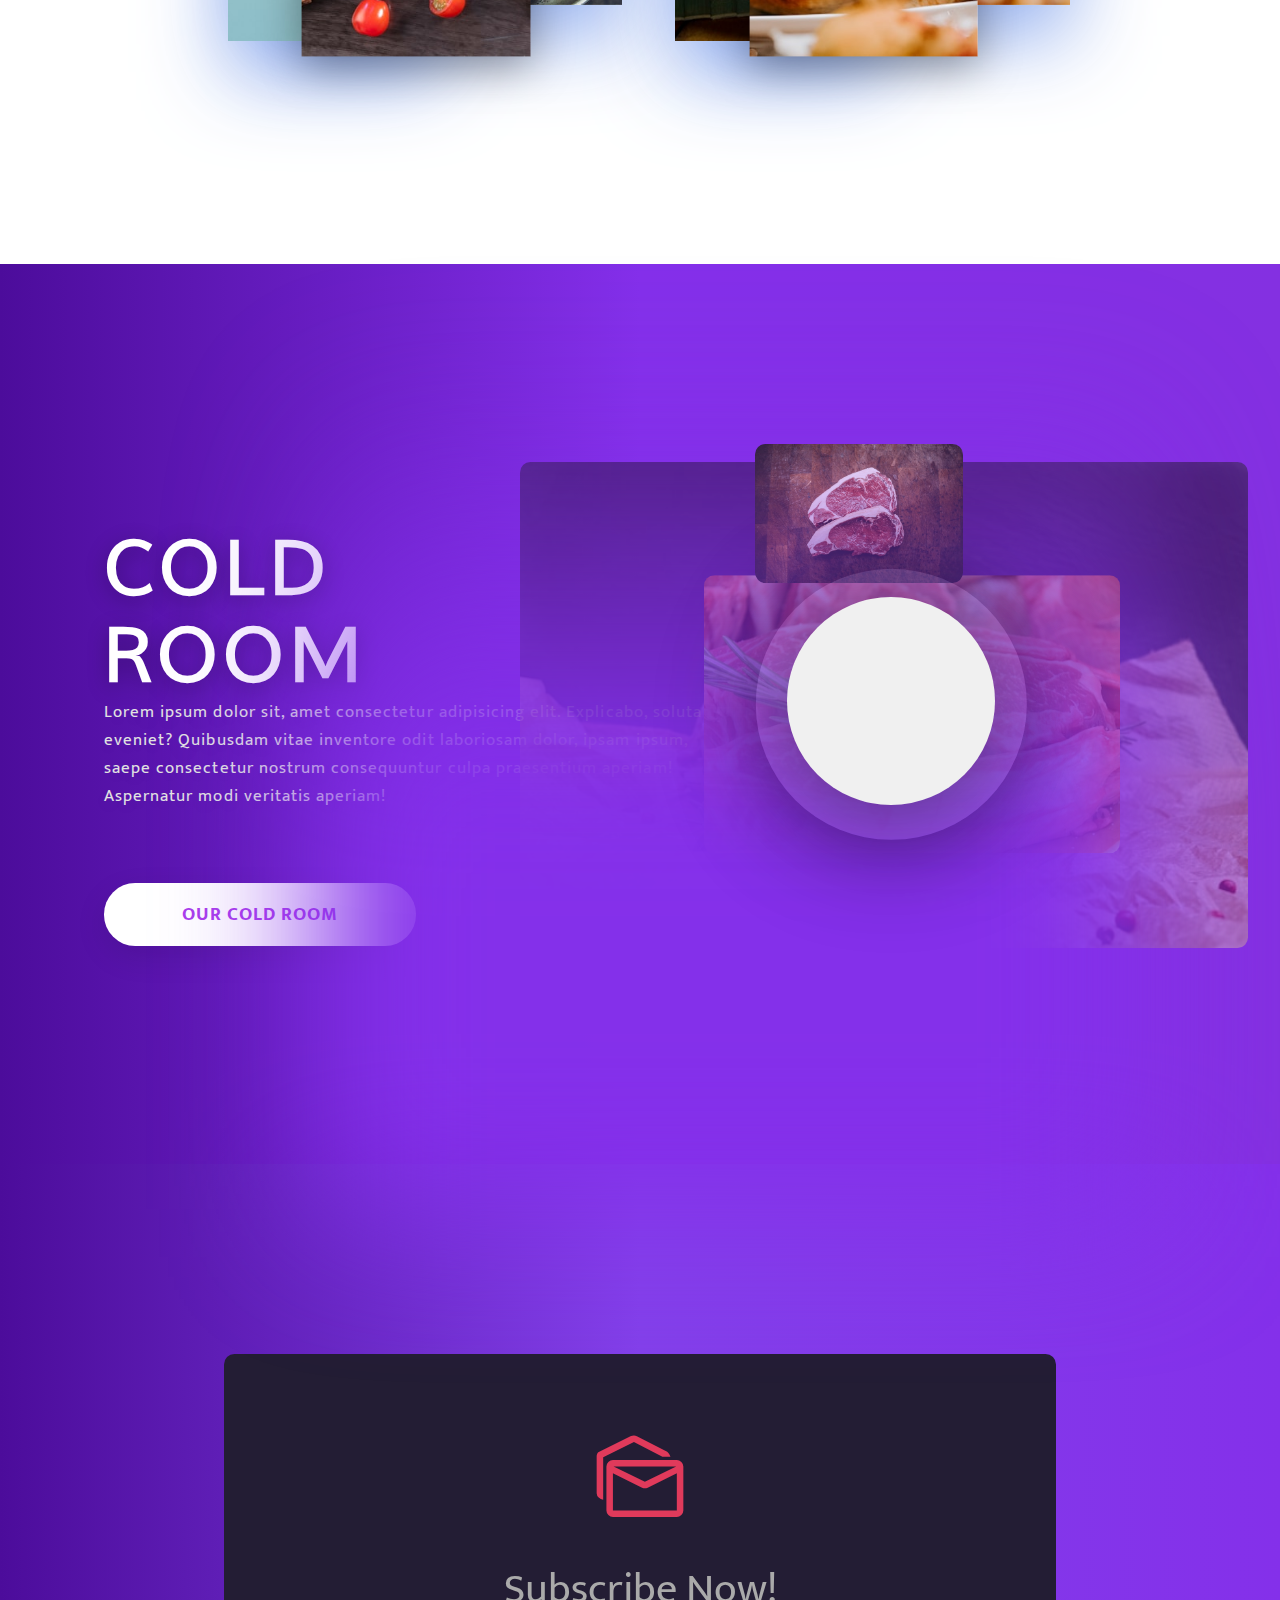
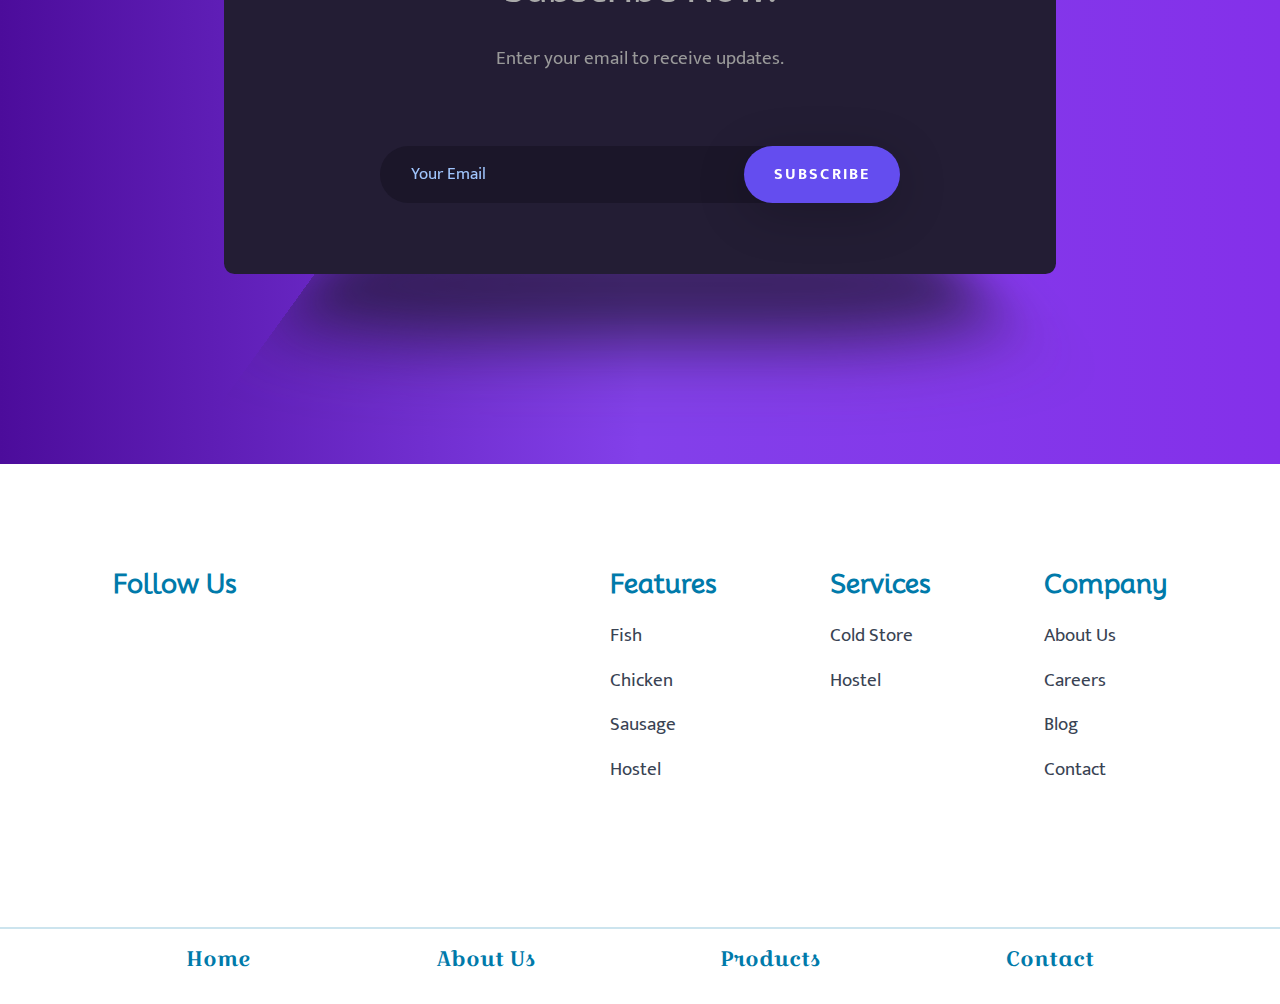
==== commit 08fe860b: "renaming of products page to services" ====
--- a/index.html
+++ b/index.html
@@ -39,7 +39,7 @@
             <a href="pages/about.html" class="nav-link">About Us</a>
           </li>
           <li class="nav-item">
-            <a href="pages/" class="nav-link">Products</a>
+            <a href="pages/services.html" class="nav-link">Services</a>
           </li>
           <li class="nav-item">
             <a href="contact.html" class="nav-btn">Contact</a>
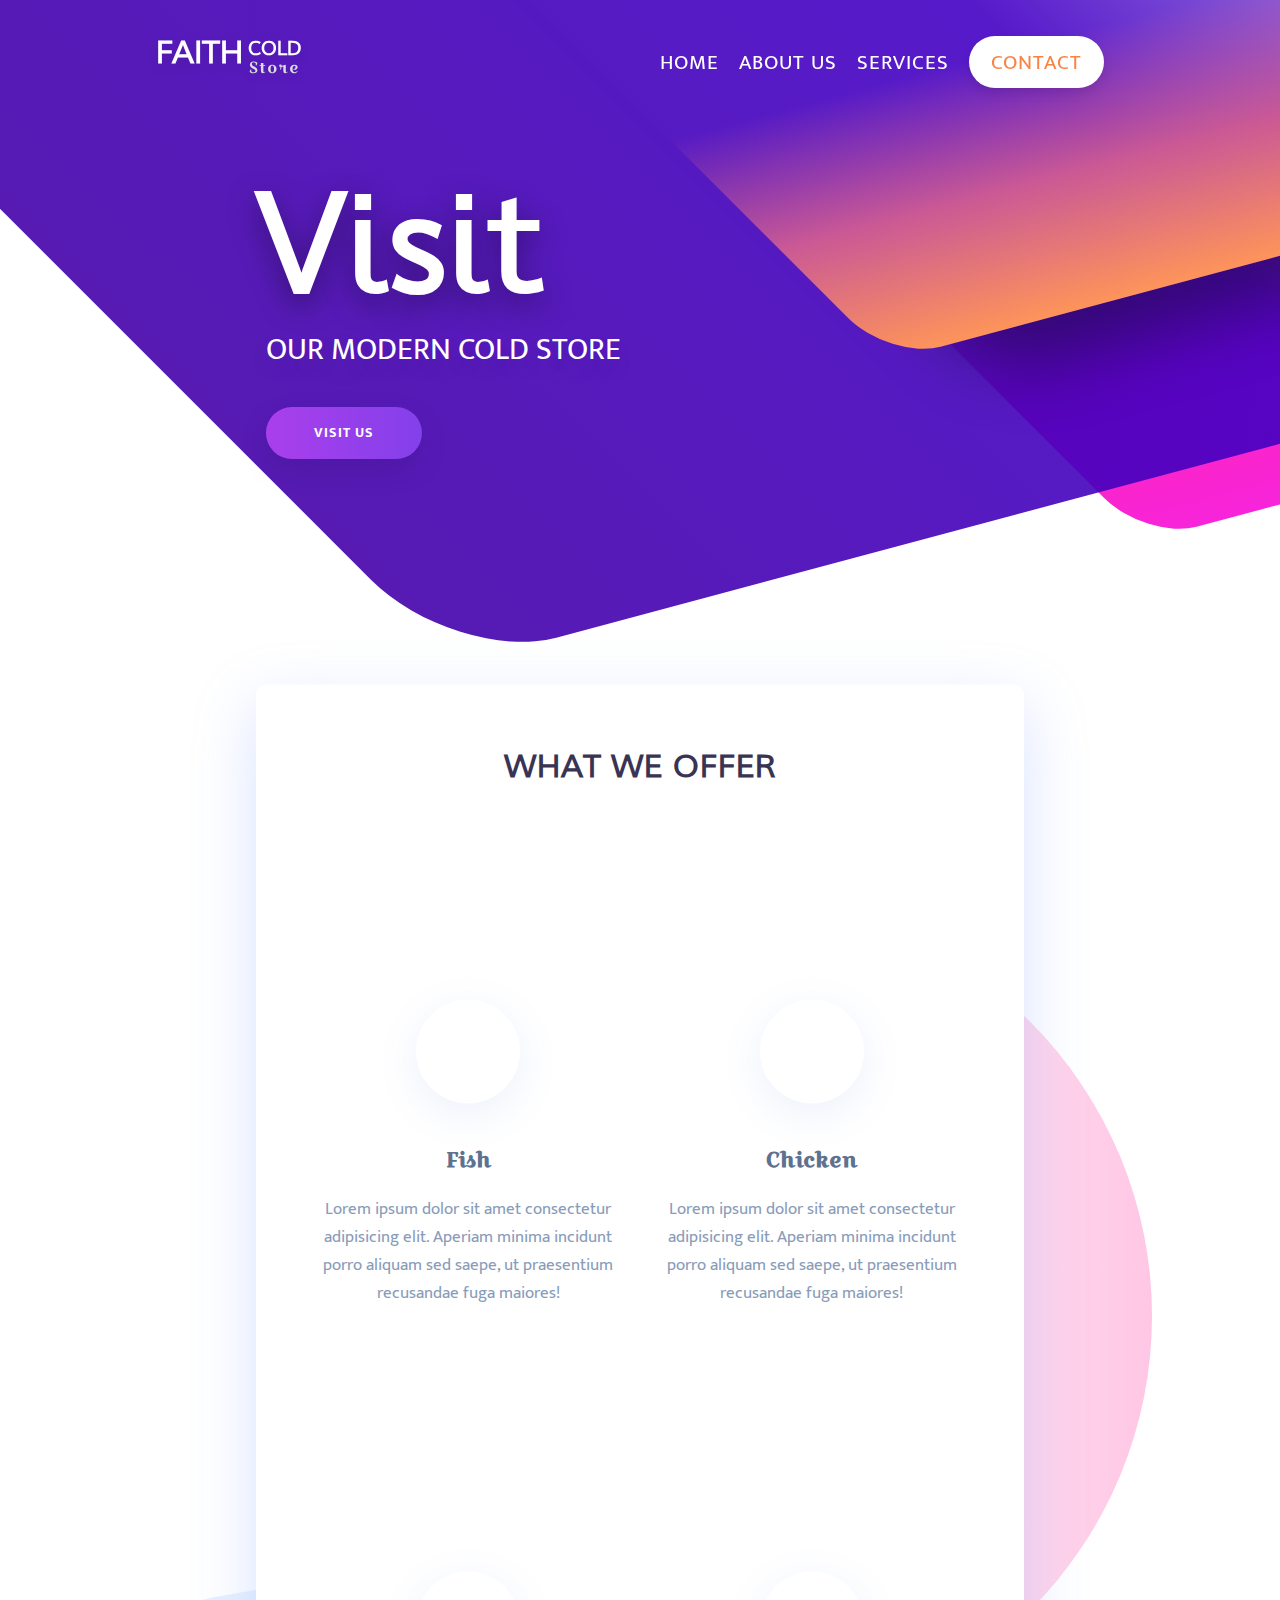
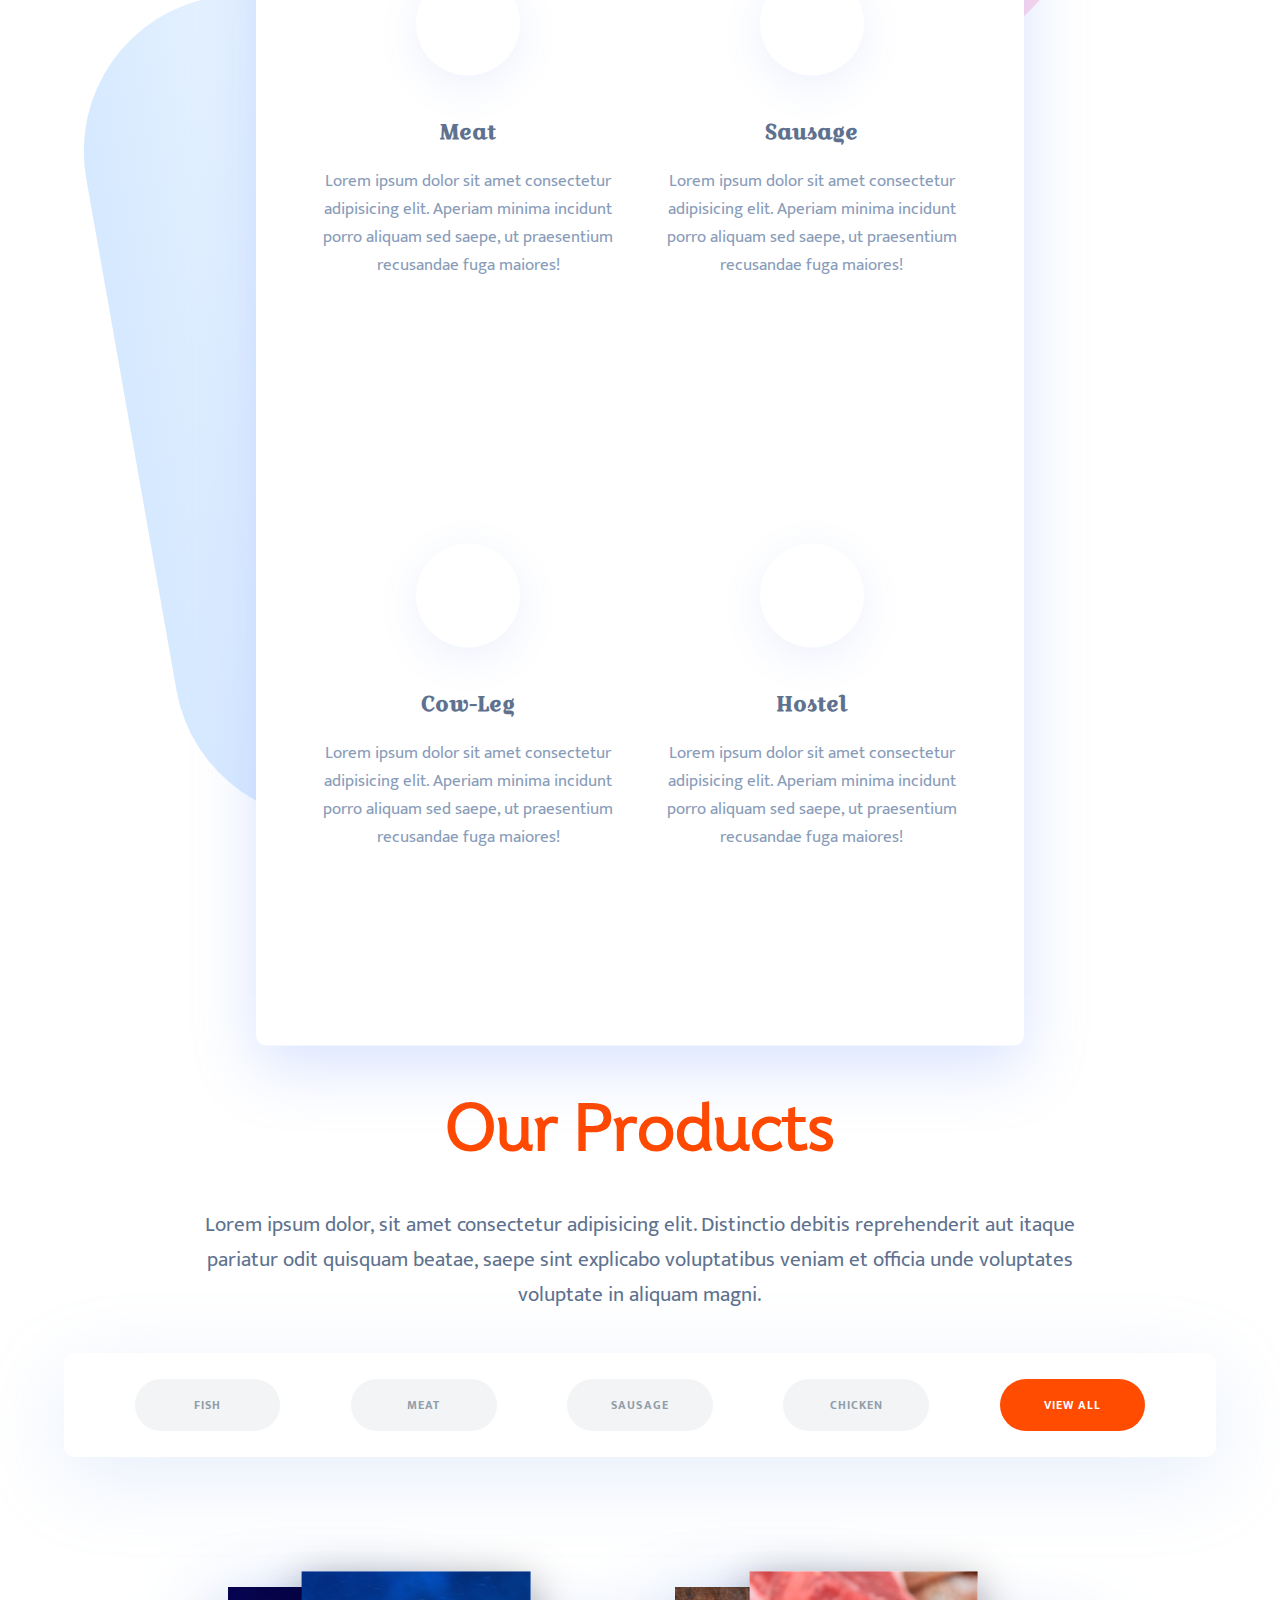
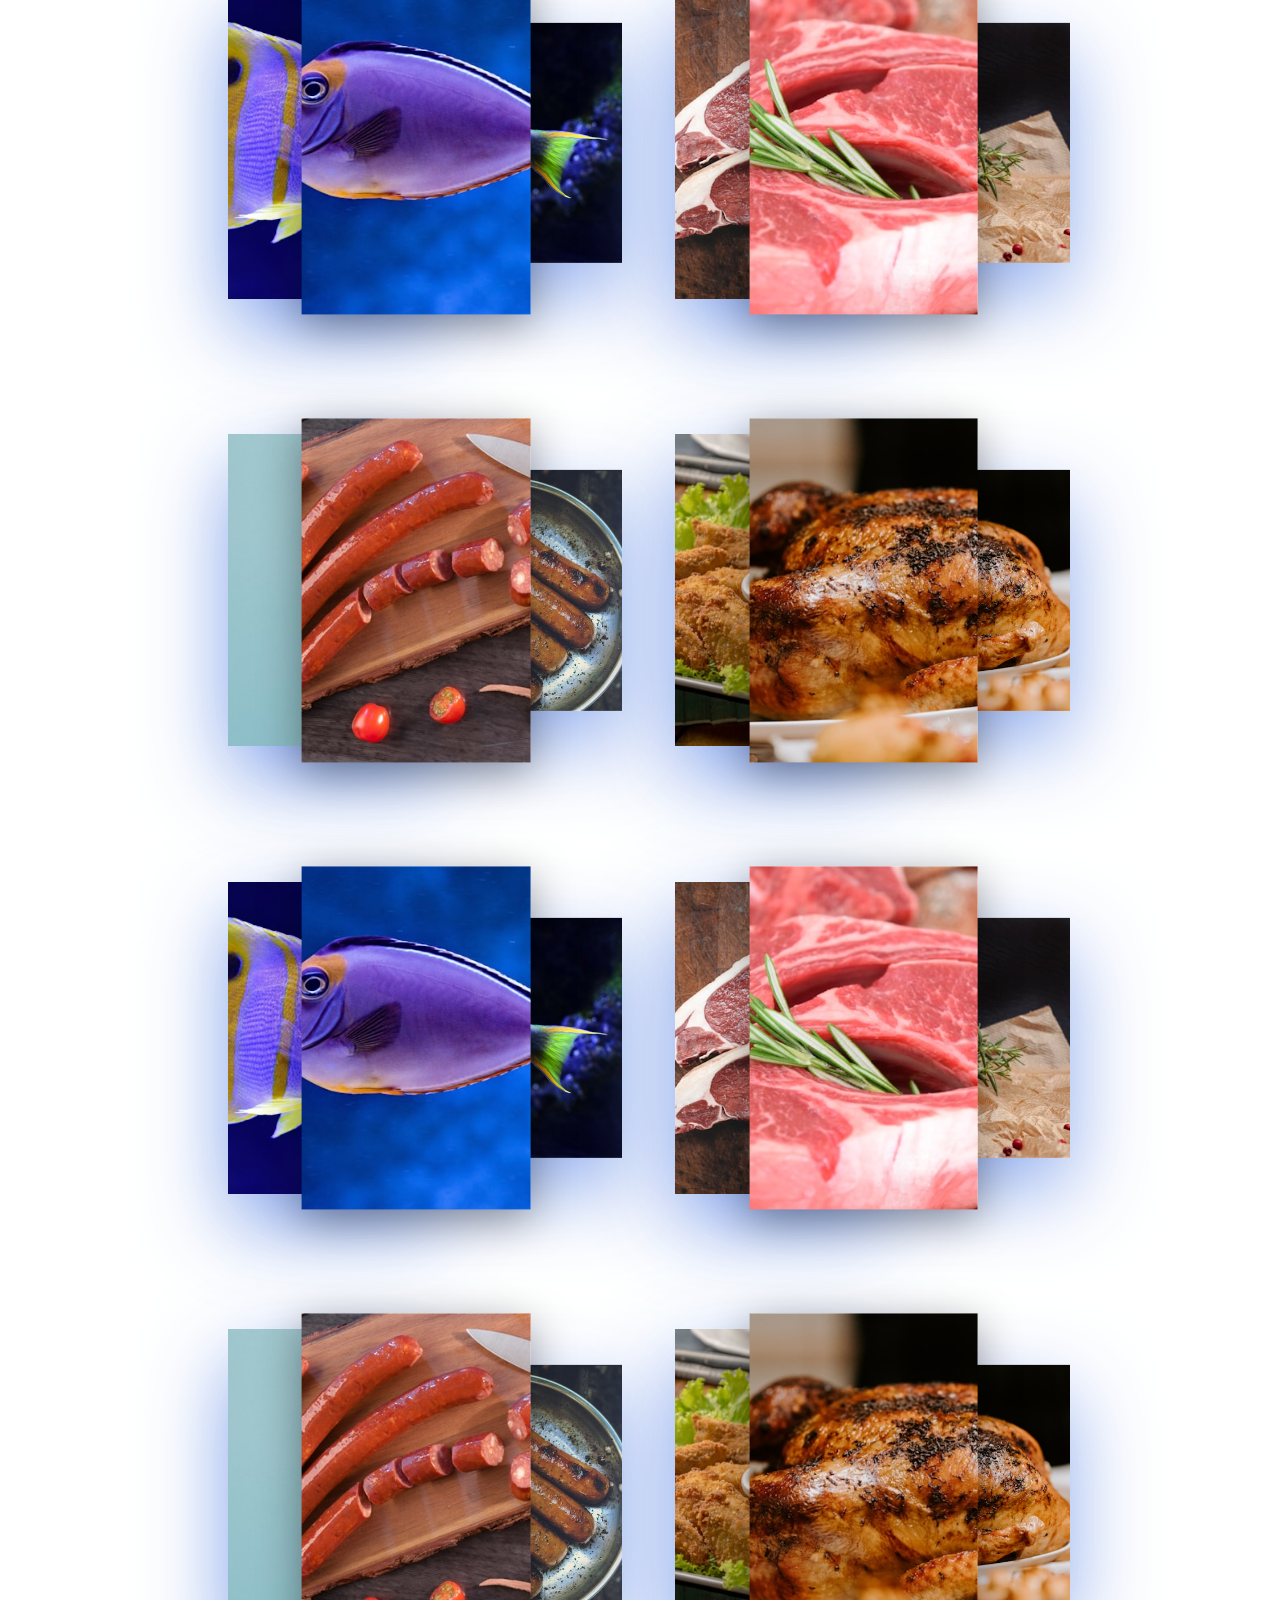
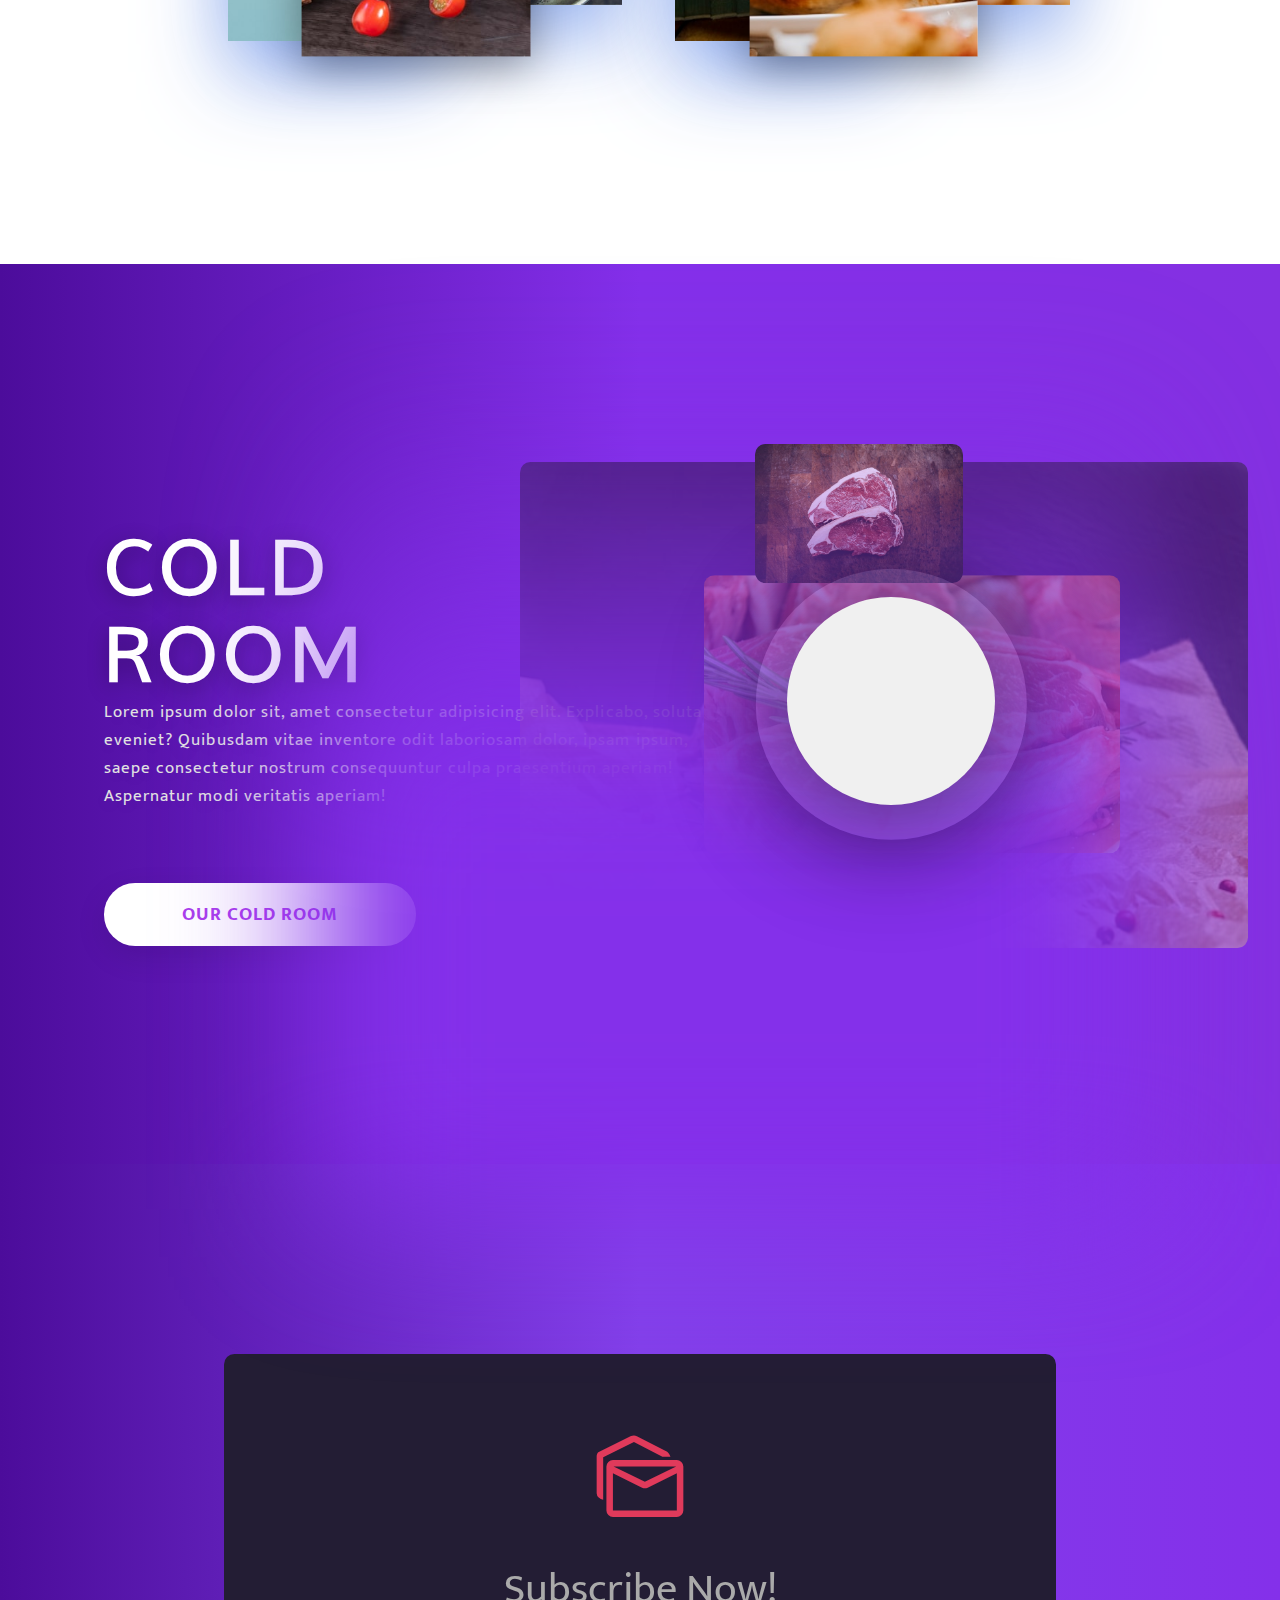
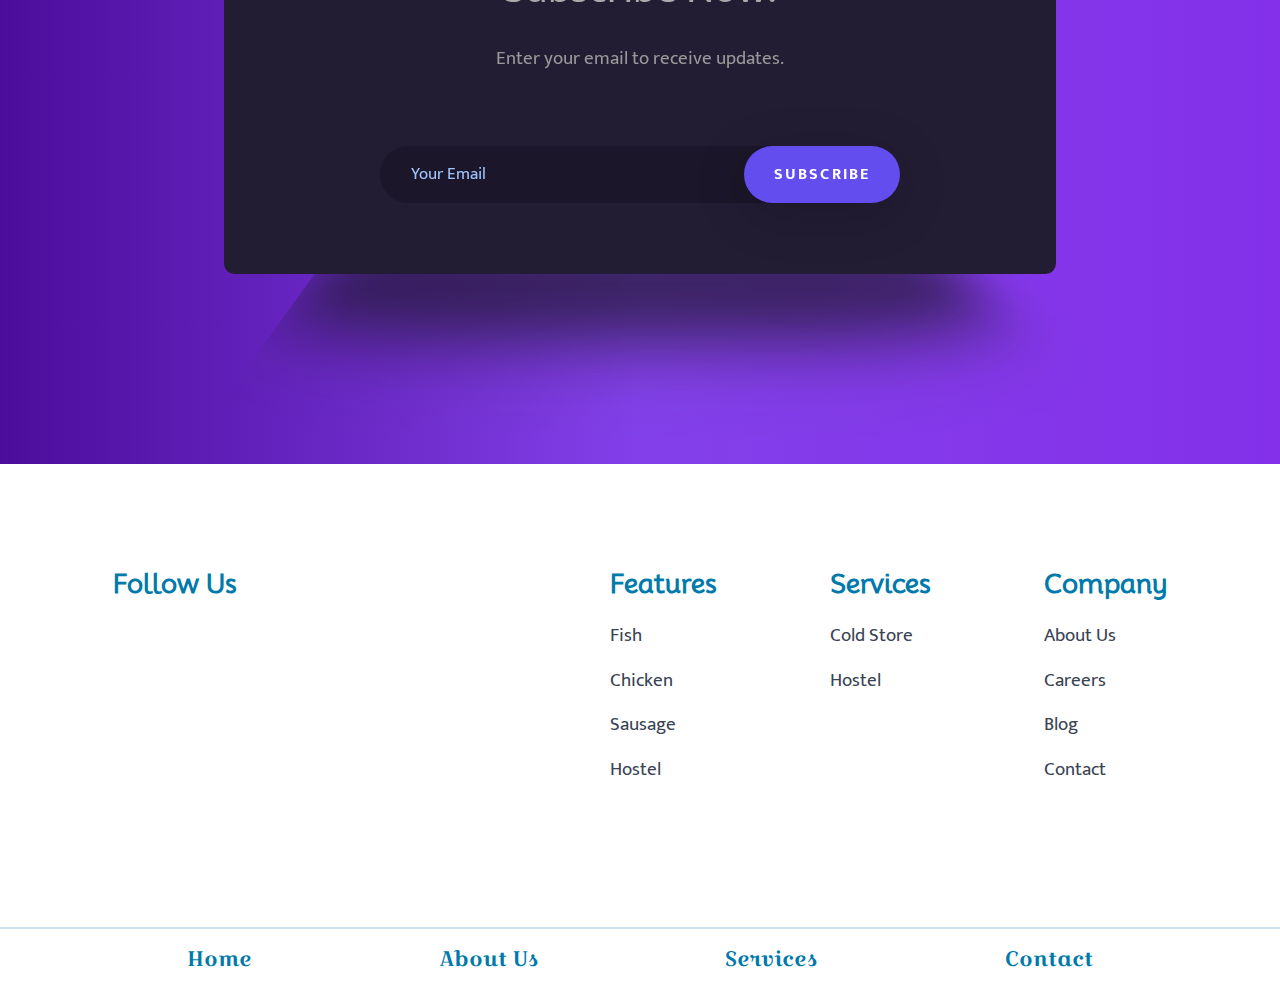
==== commit 009687cd: "products renaming to services" ====
--- a/index.html
+++ b/index.html
@@ -352,7 +352,7 @@
           <div class="footer-bottom">
             <a href="index.html">Home</a>
             <a href="about.html">About Us</a>
-            <a href="products.html">Products</a>
+            <a href="services.html">Services</a>
             <a href="contact.html">Contact</a>
           </div>
         </div>
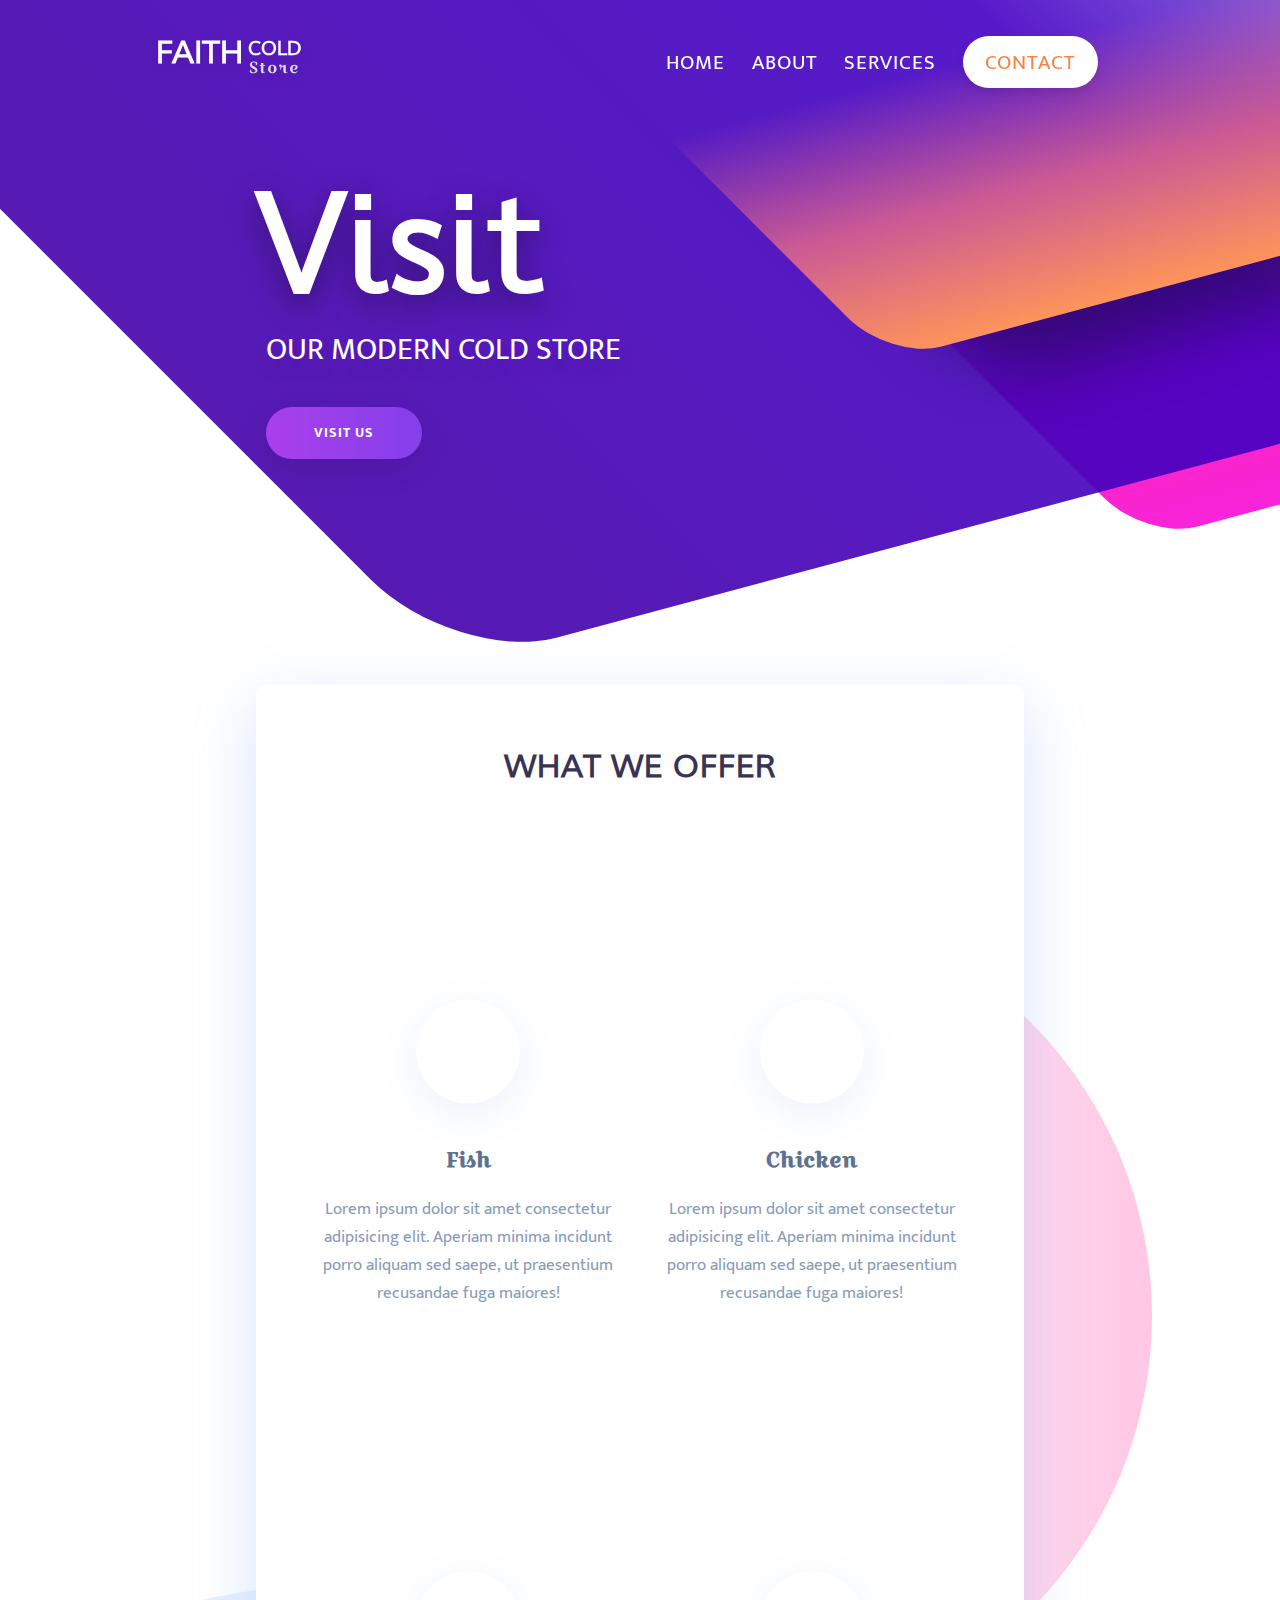
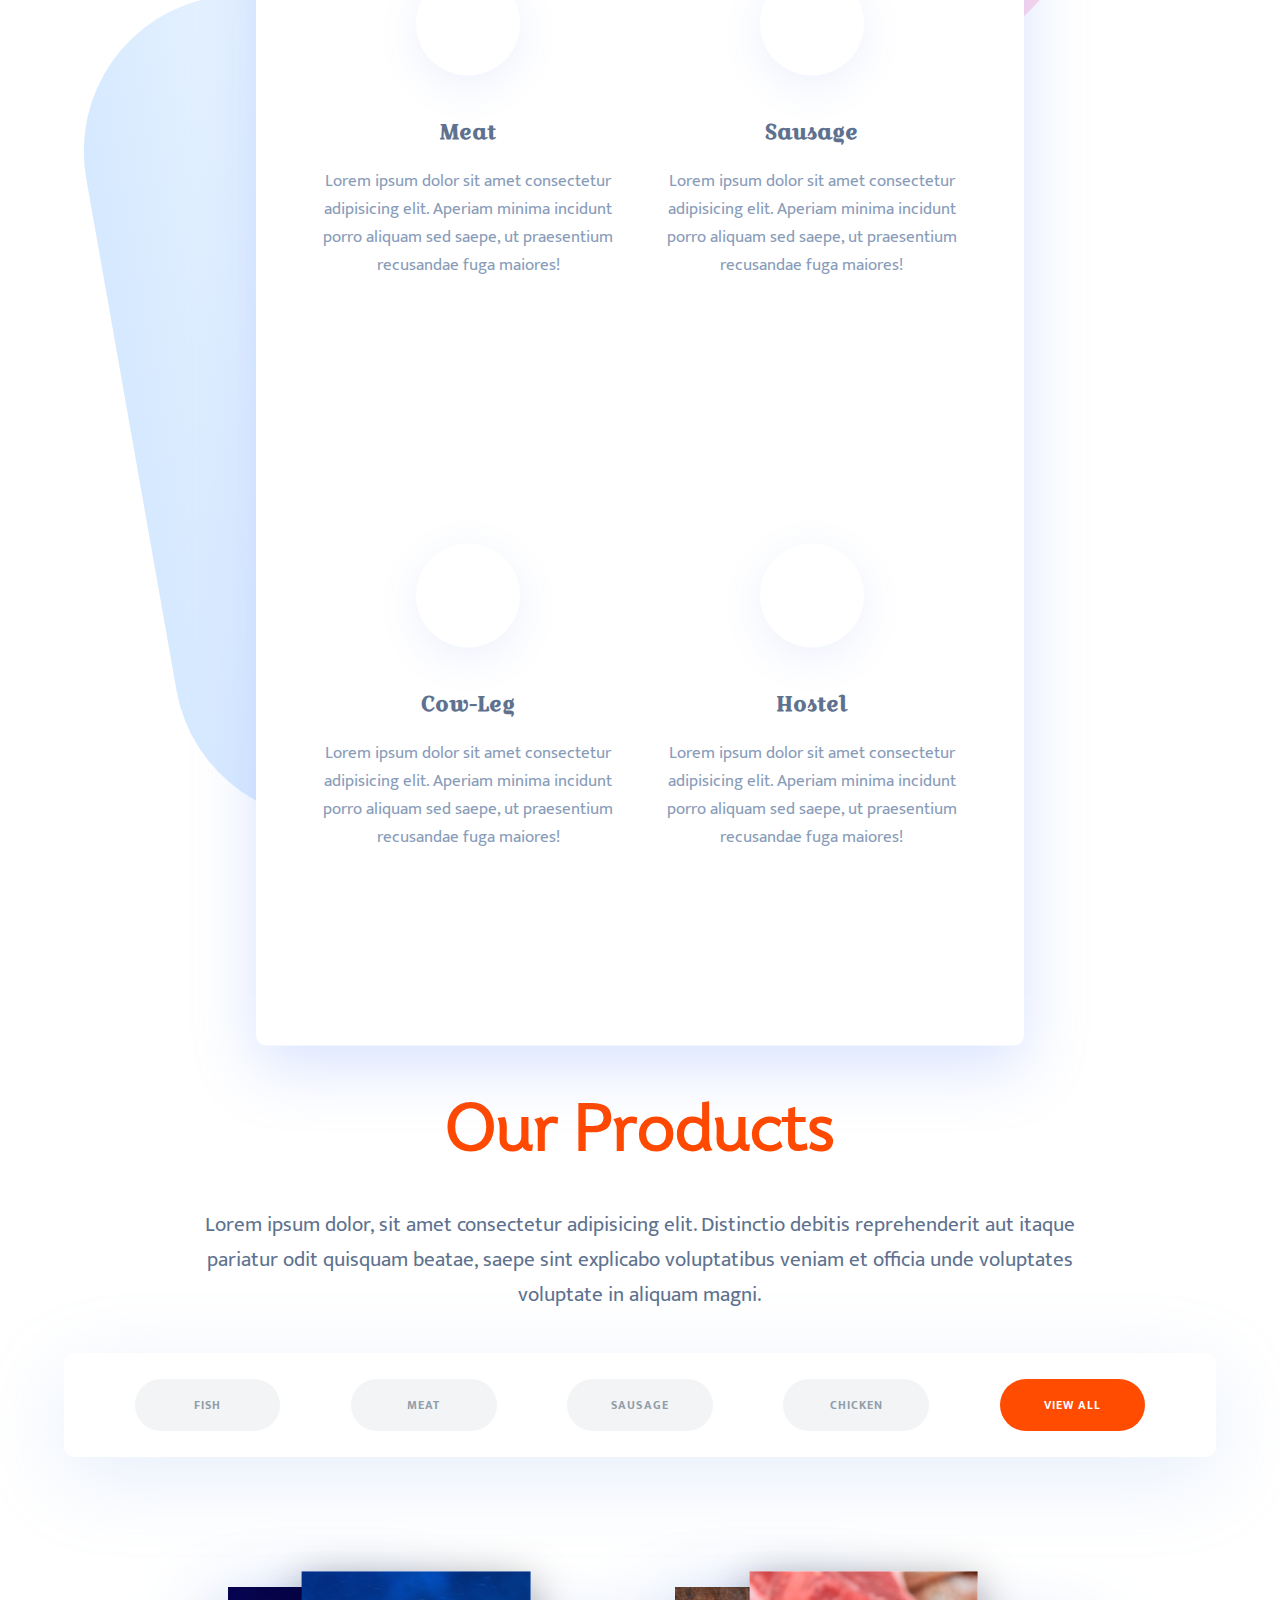
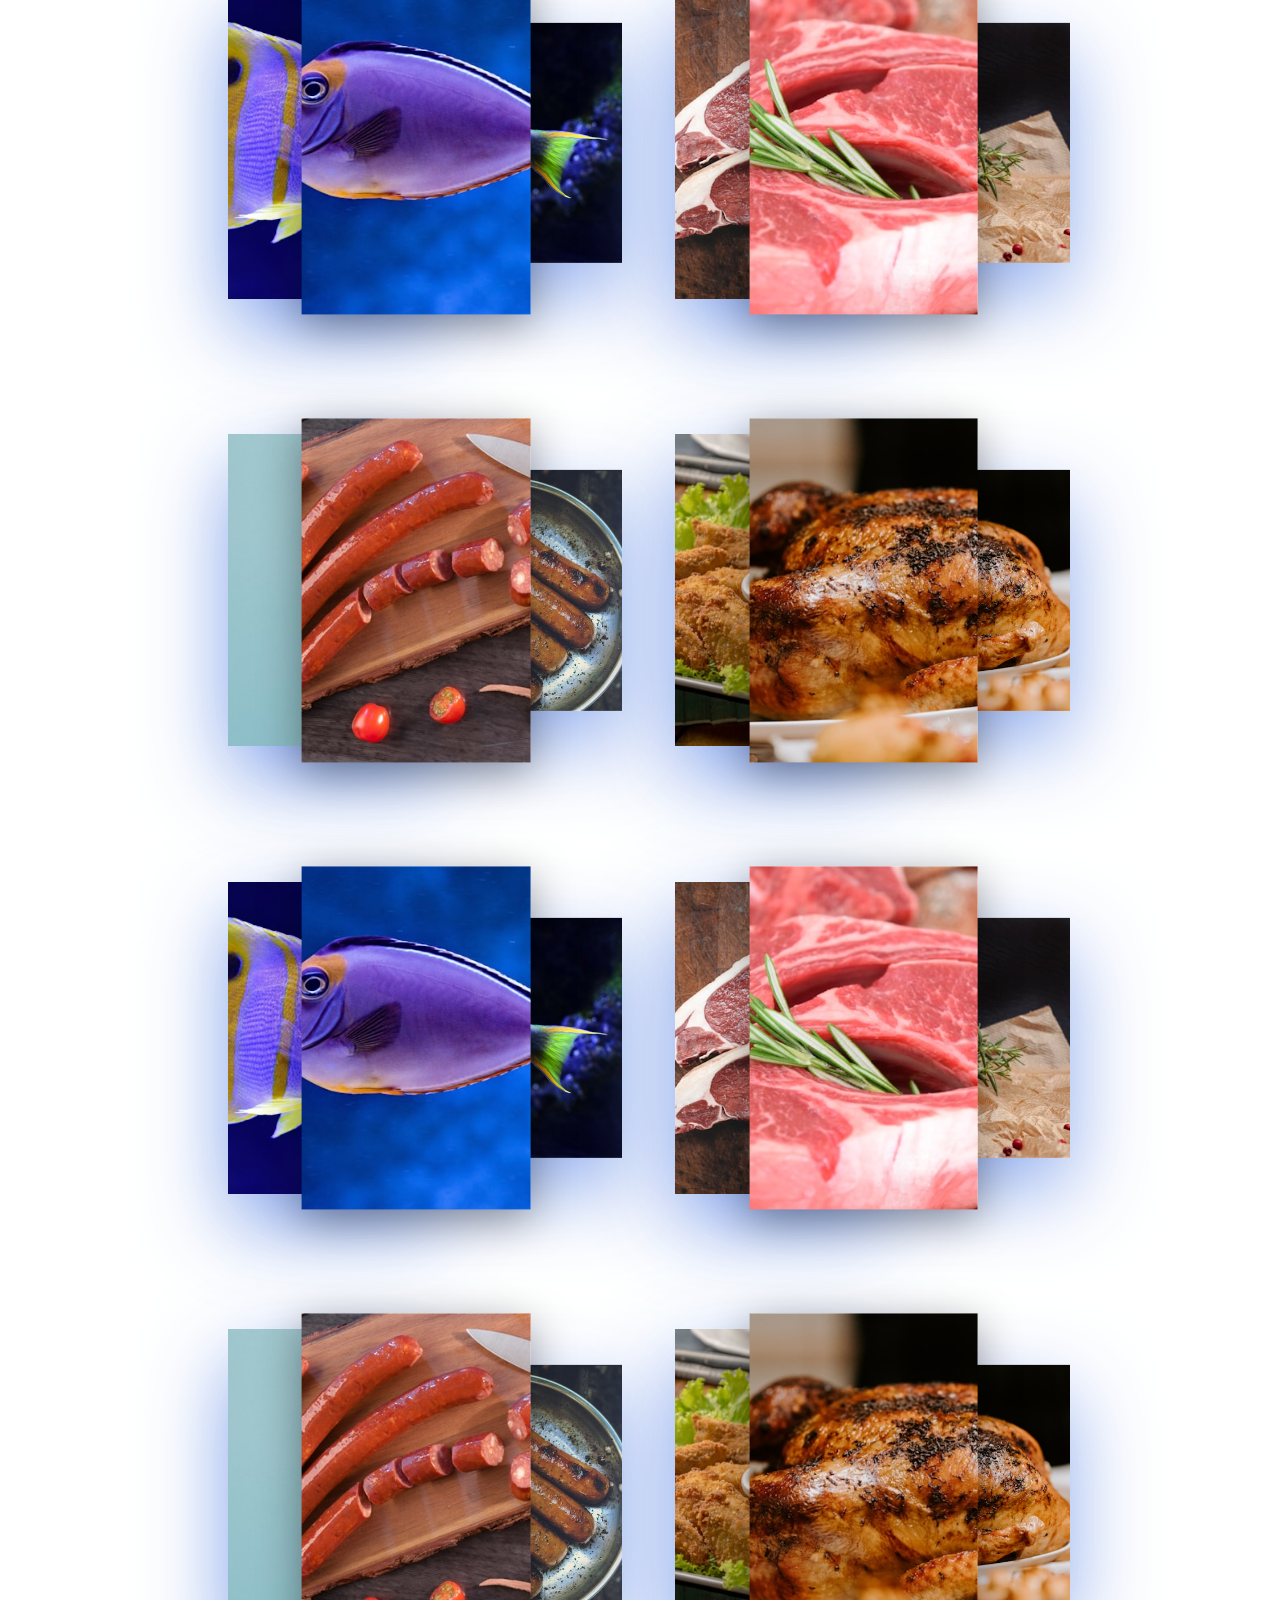
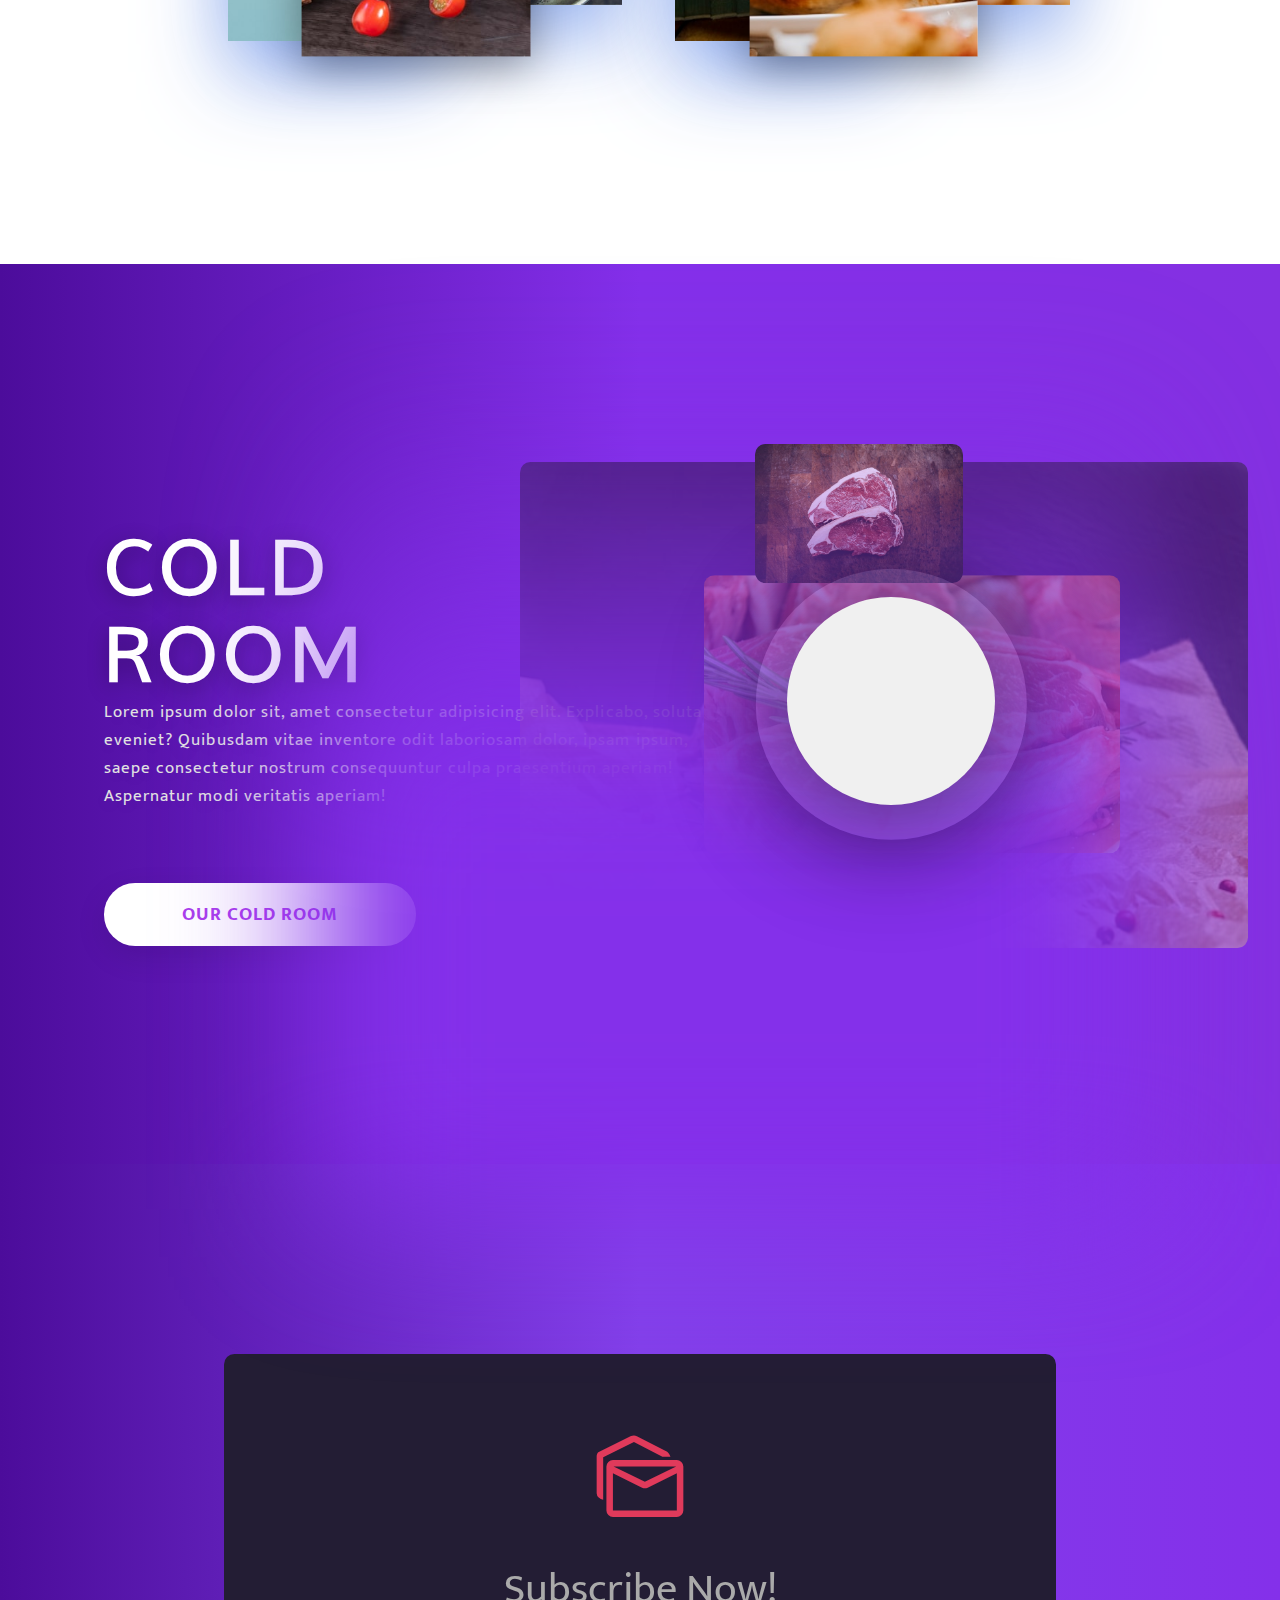
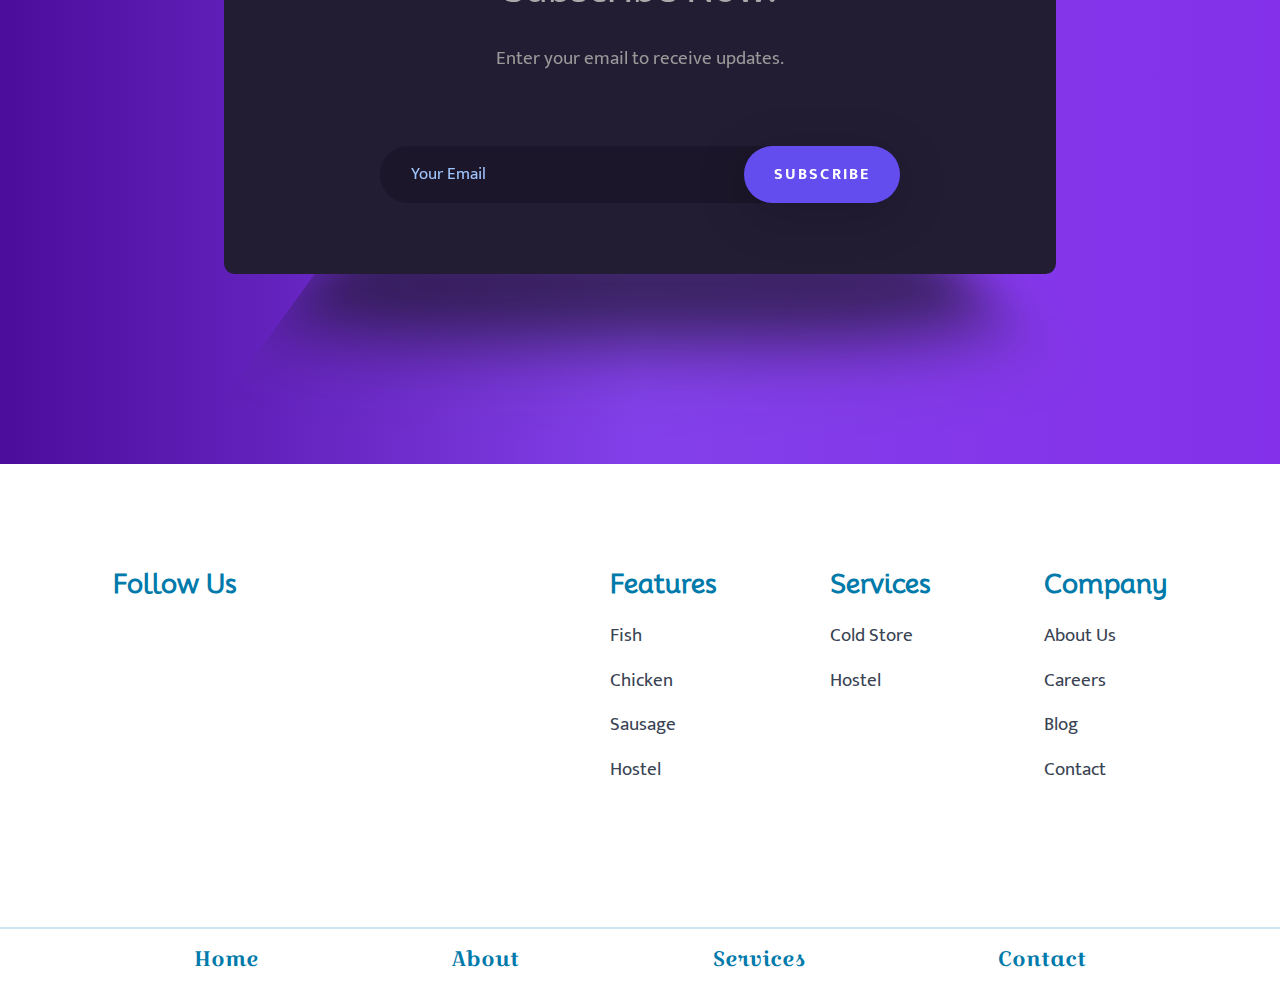
==== commit 03129f04: "reanme about us" ====
--- a/index.html
+++ b/index.html
@@ -36,7 +36,7 @@
             <a href="index.html" class="nav-link">Home</a>
           </li>
           <li class="nav-item">
-            <a href="pages/about.html" class="nav-link">About Us</a>
+            <a href="pages/about.html" class="nav-link">About</a>
           </li>
           <li class="nav-item">
             <a href="pages/services.html" class="nav-link">Services</a>
@@ -351,7 +351,7 @@
           </div>
           <div class="footer-bottom">
             <a href="index.html">Home</a>
-            <a href="about.html">About Us</a>
+            <a href="about.html">About</a>
             <a href="services.html">Services</a>
             <a href="contact.html">Contact</a>
           </div>
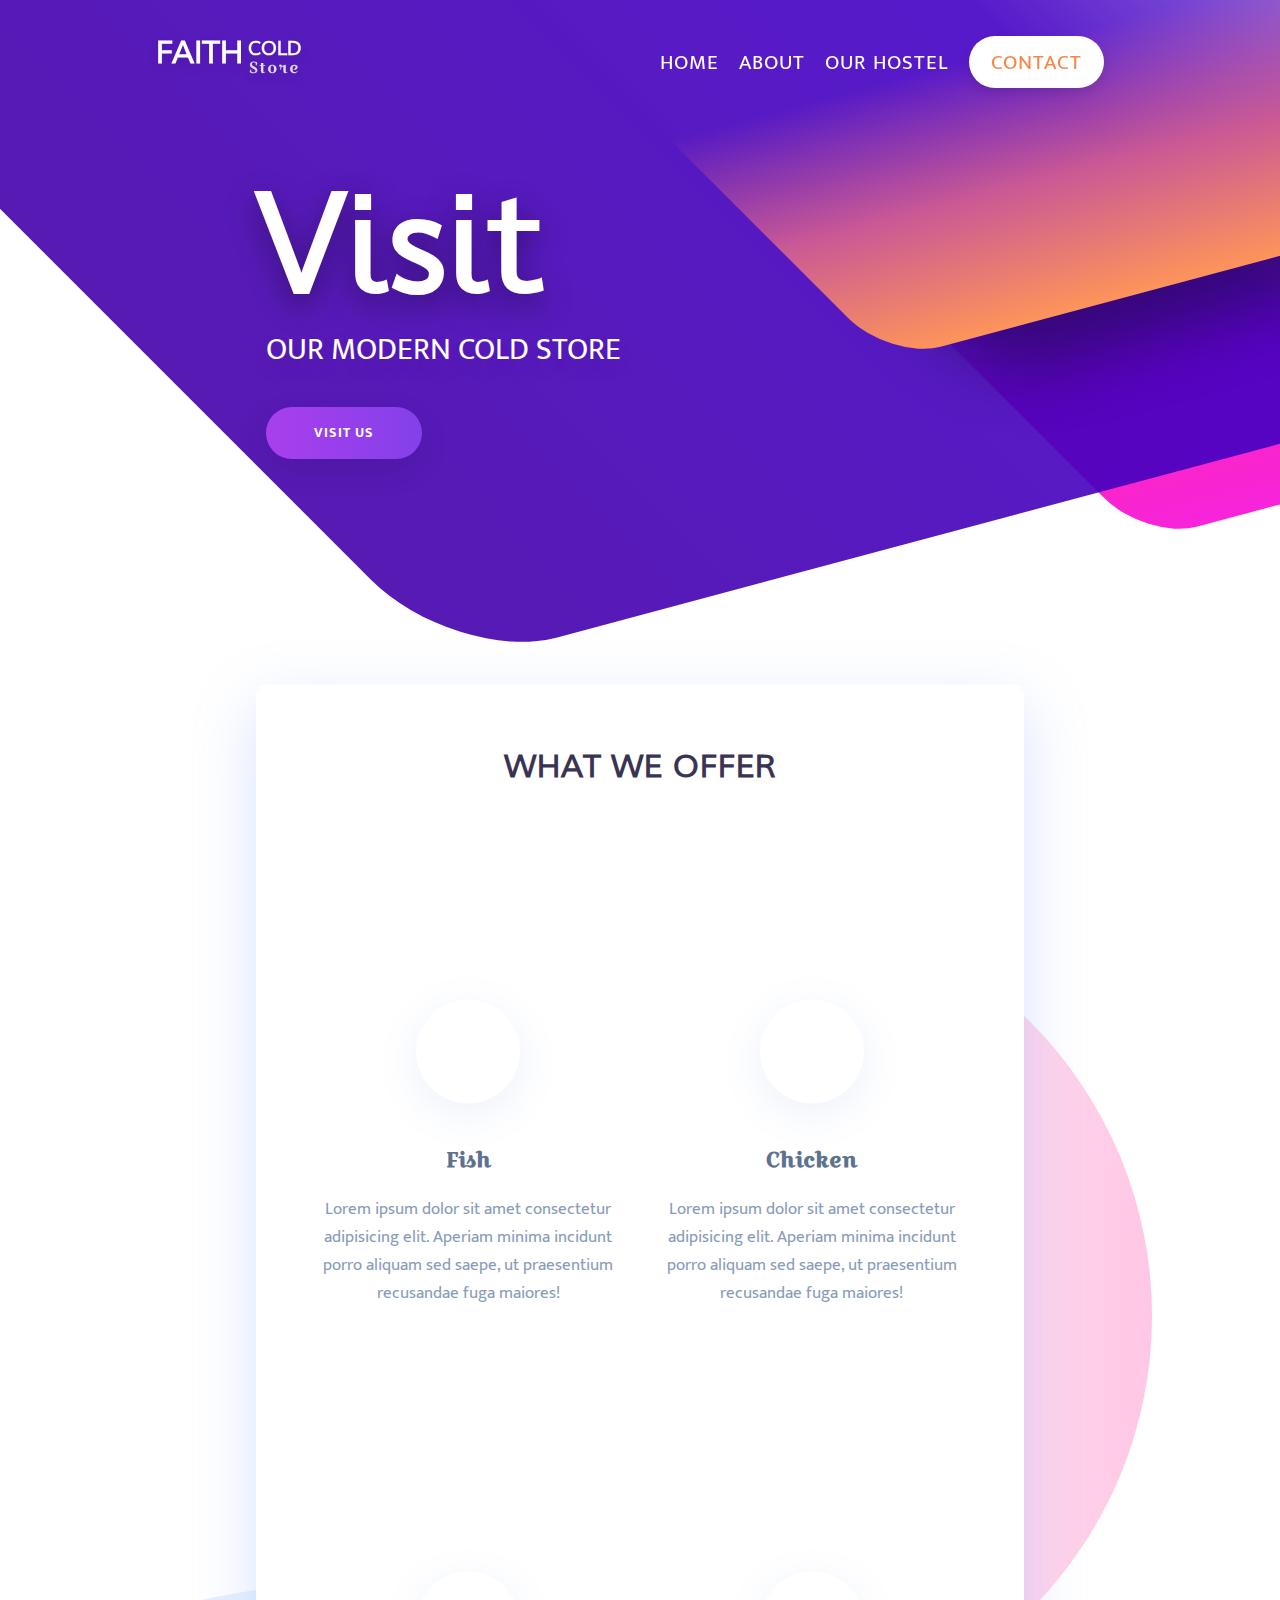
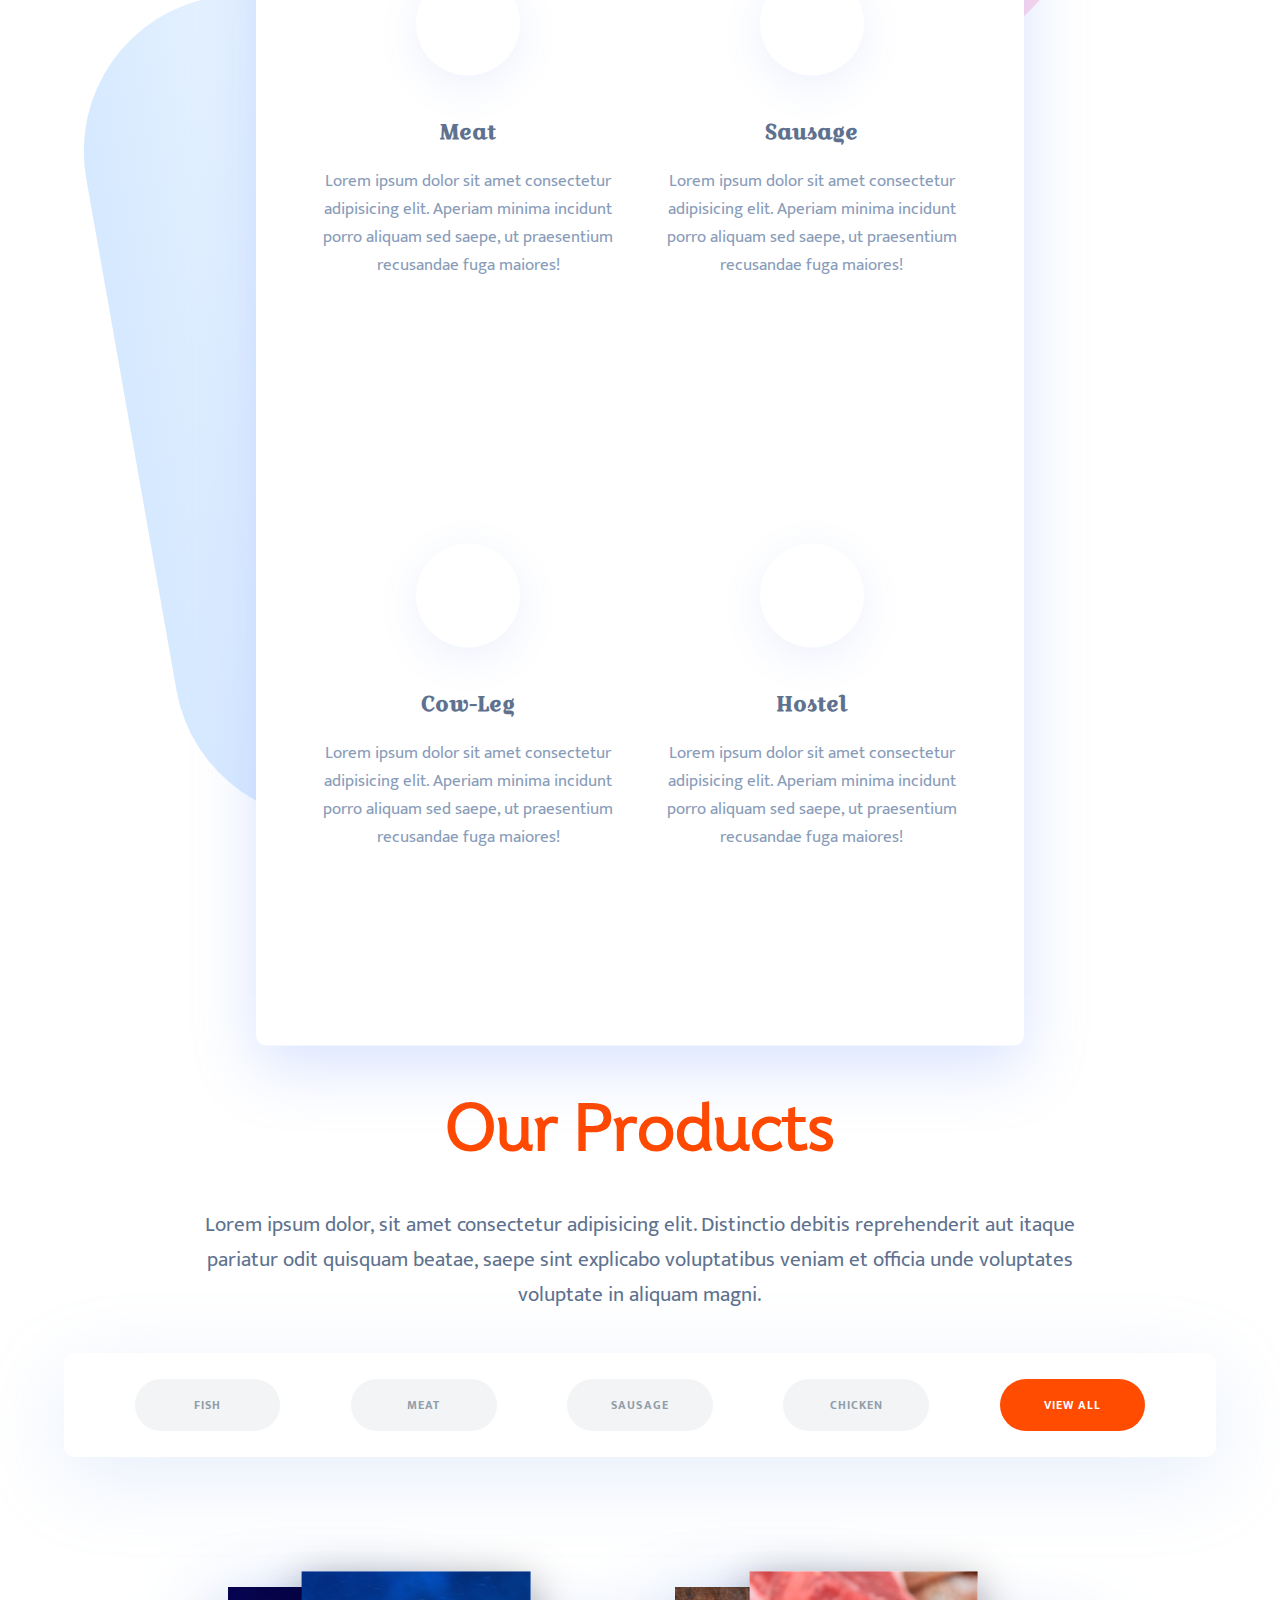
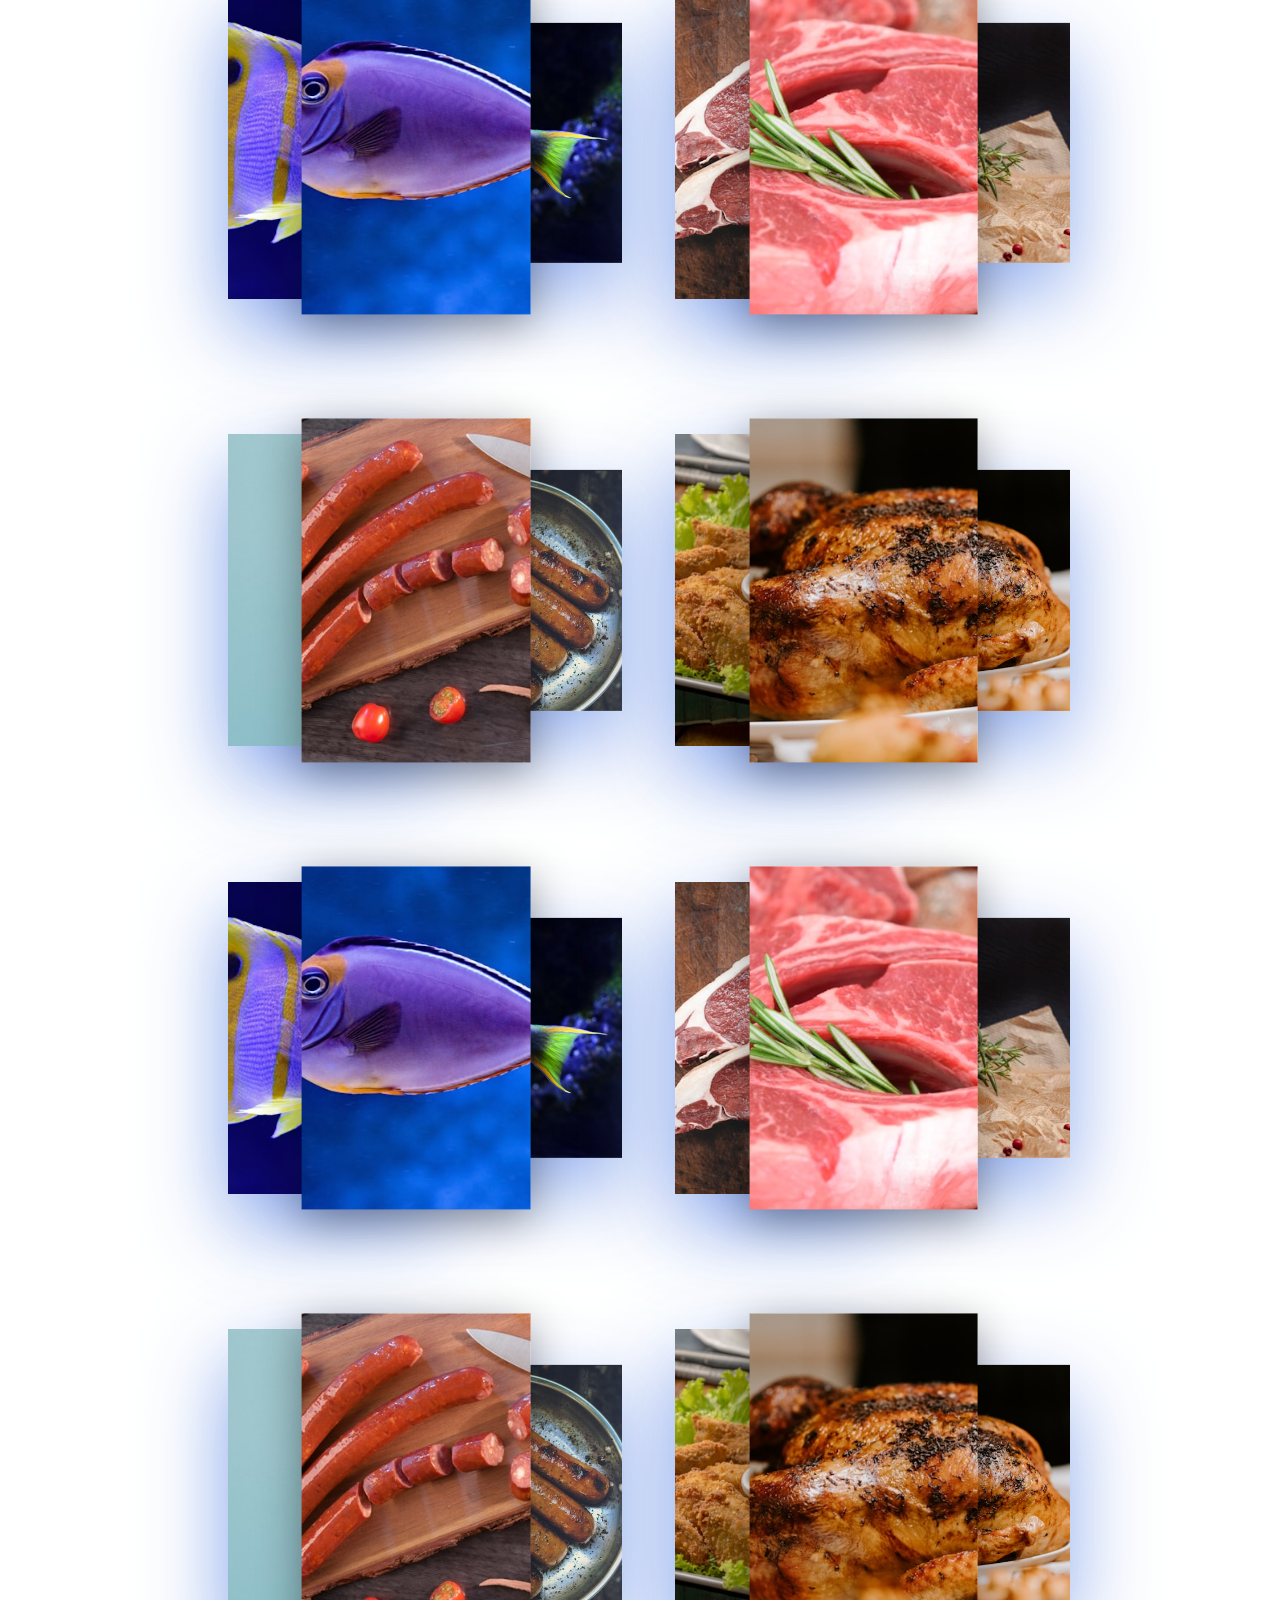
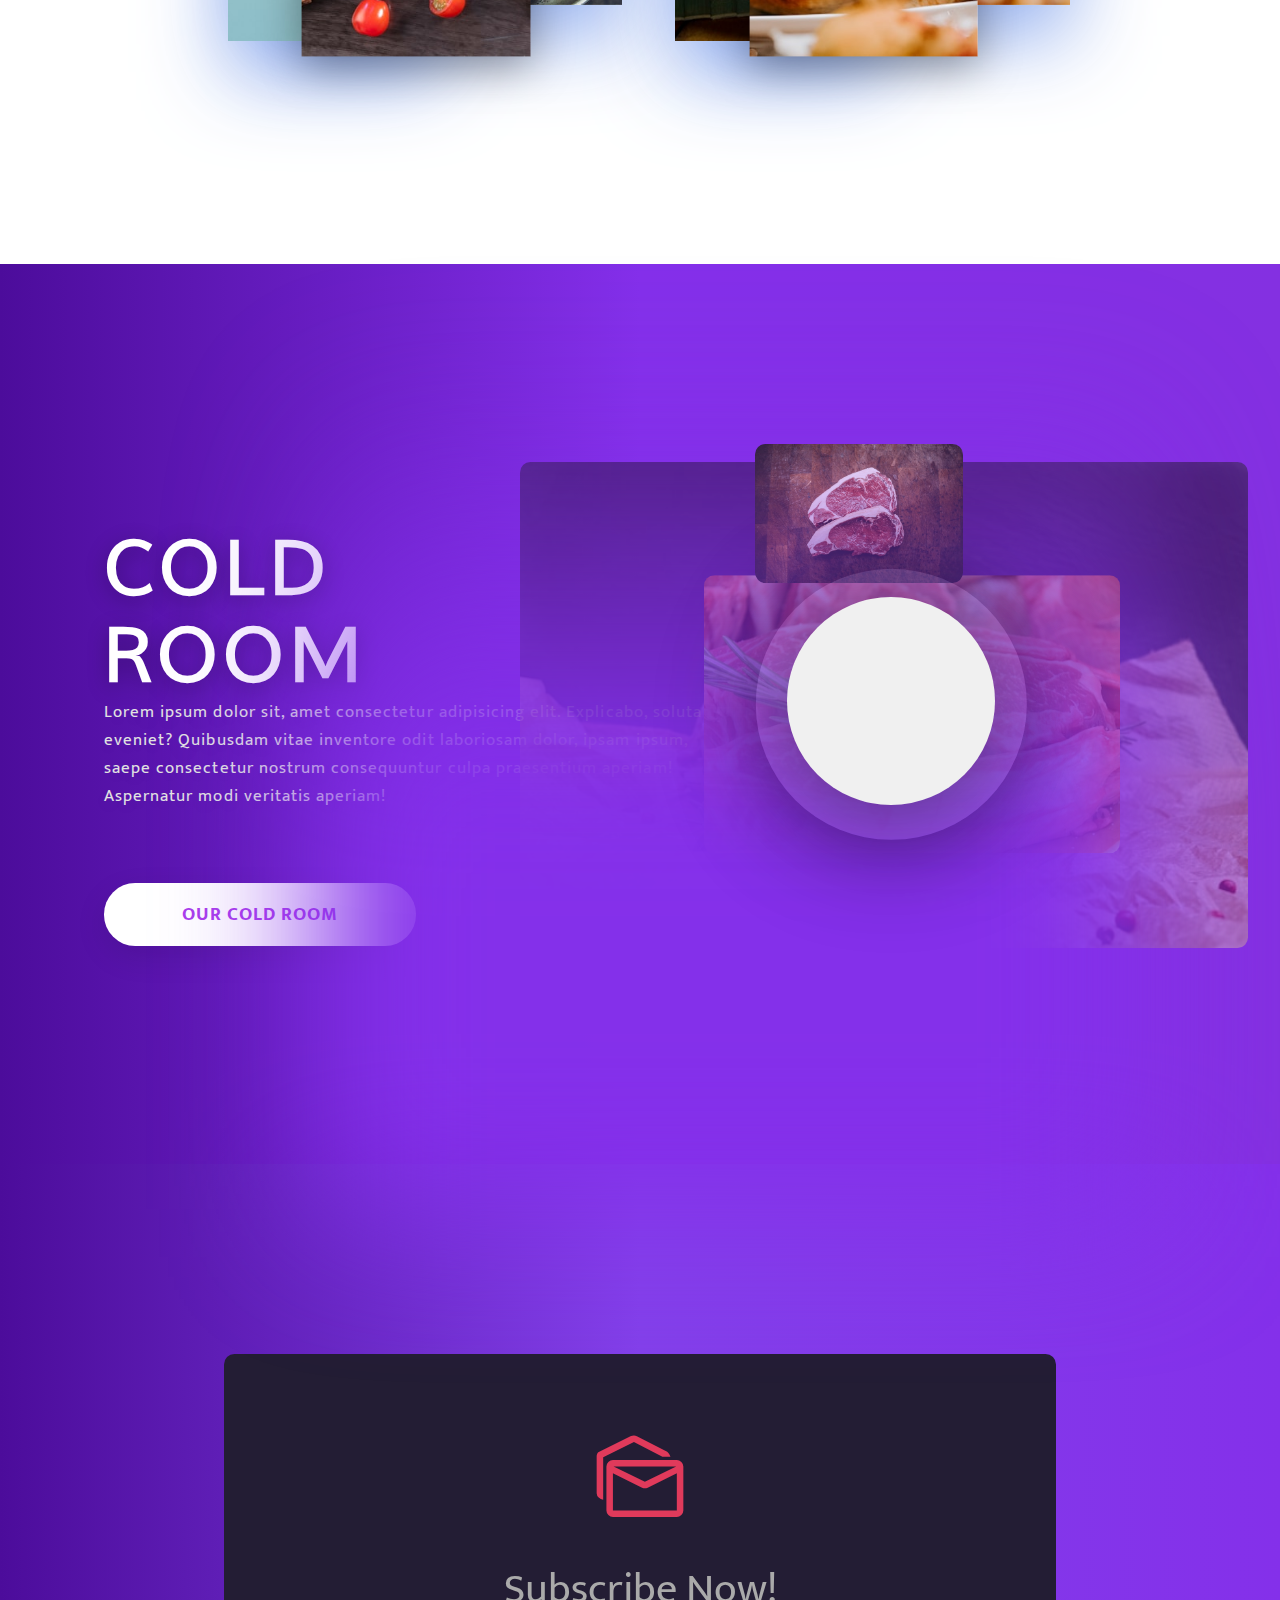
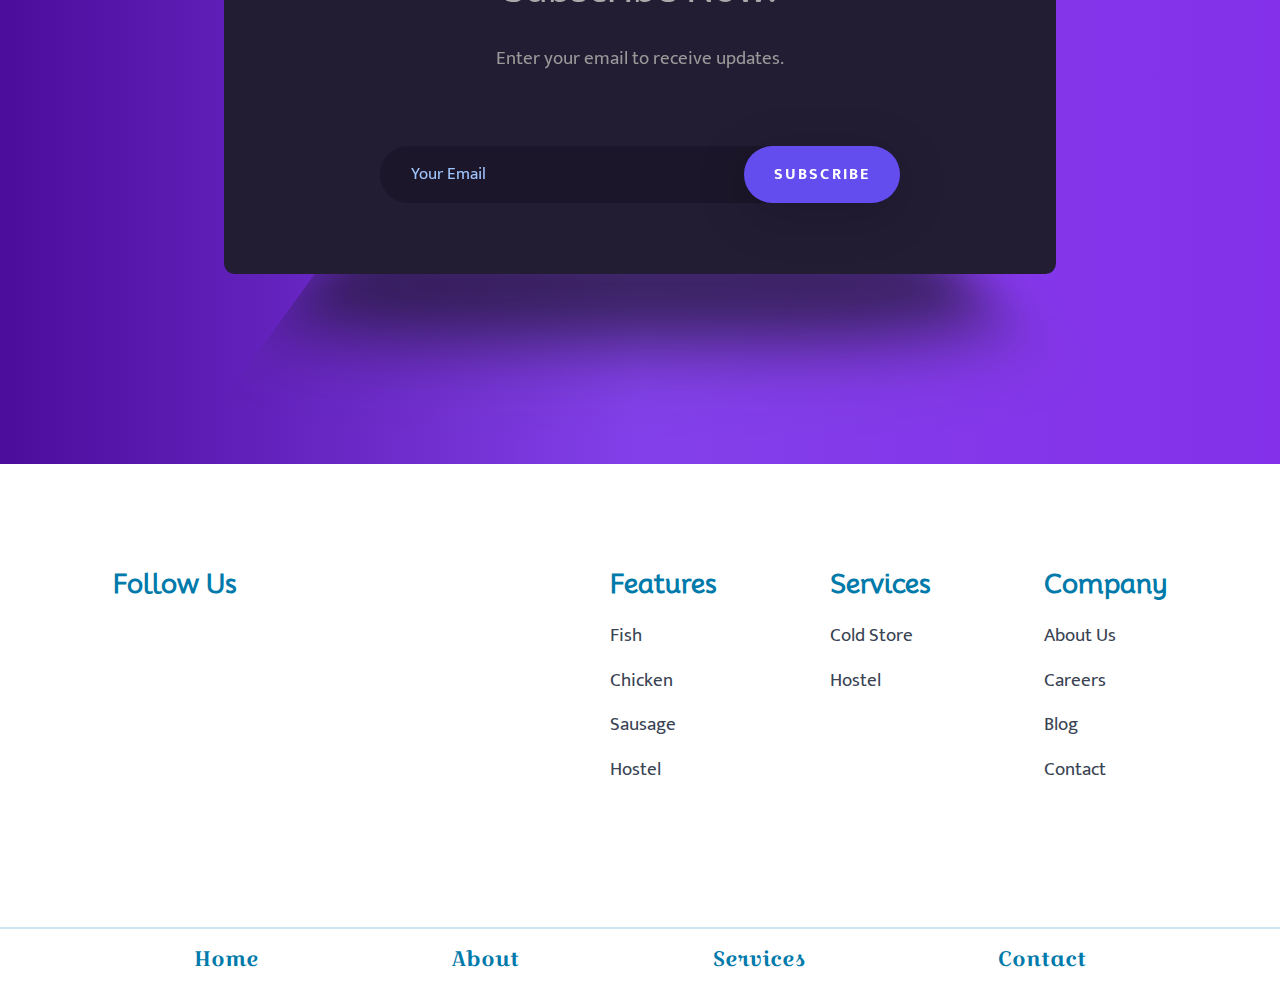
==== commit 4b80e487: "adding hostel images" ====
--- a/index.html
+++ b/index.html
@@ -39,10 +39,10 @@
             <a href="pages/about.html" class="nav-link">About</a>
           </li>
           <li class="nav-item">
-            <a href="pages/services.html" class="nav-link">Services</a>
+            <a href="pages/services.html" class="nav-link">Our Hostel</a>
           </li>
           <li class="nav-item">
-            <a href="contact.html" class="nav-btn">Contact</a>
+            <a href="pages/contact.html" class="nav-btn">Contact</a>
           </li>
           <!-- <li class="nav-item">
             <a href="pricing.html" class="nav-btn">Pricing</a>
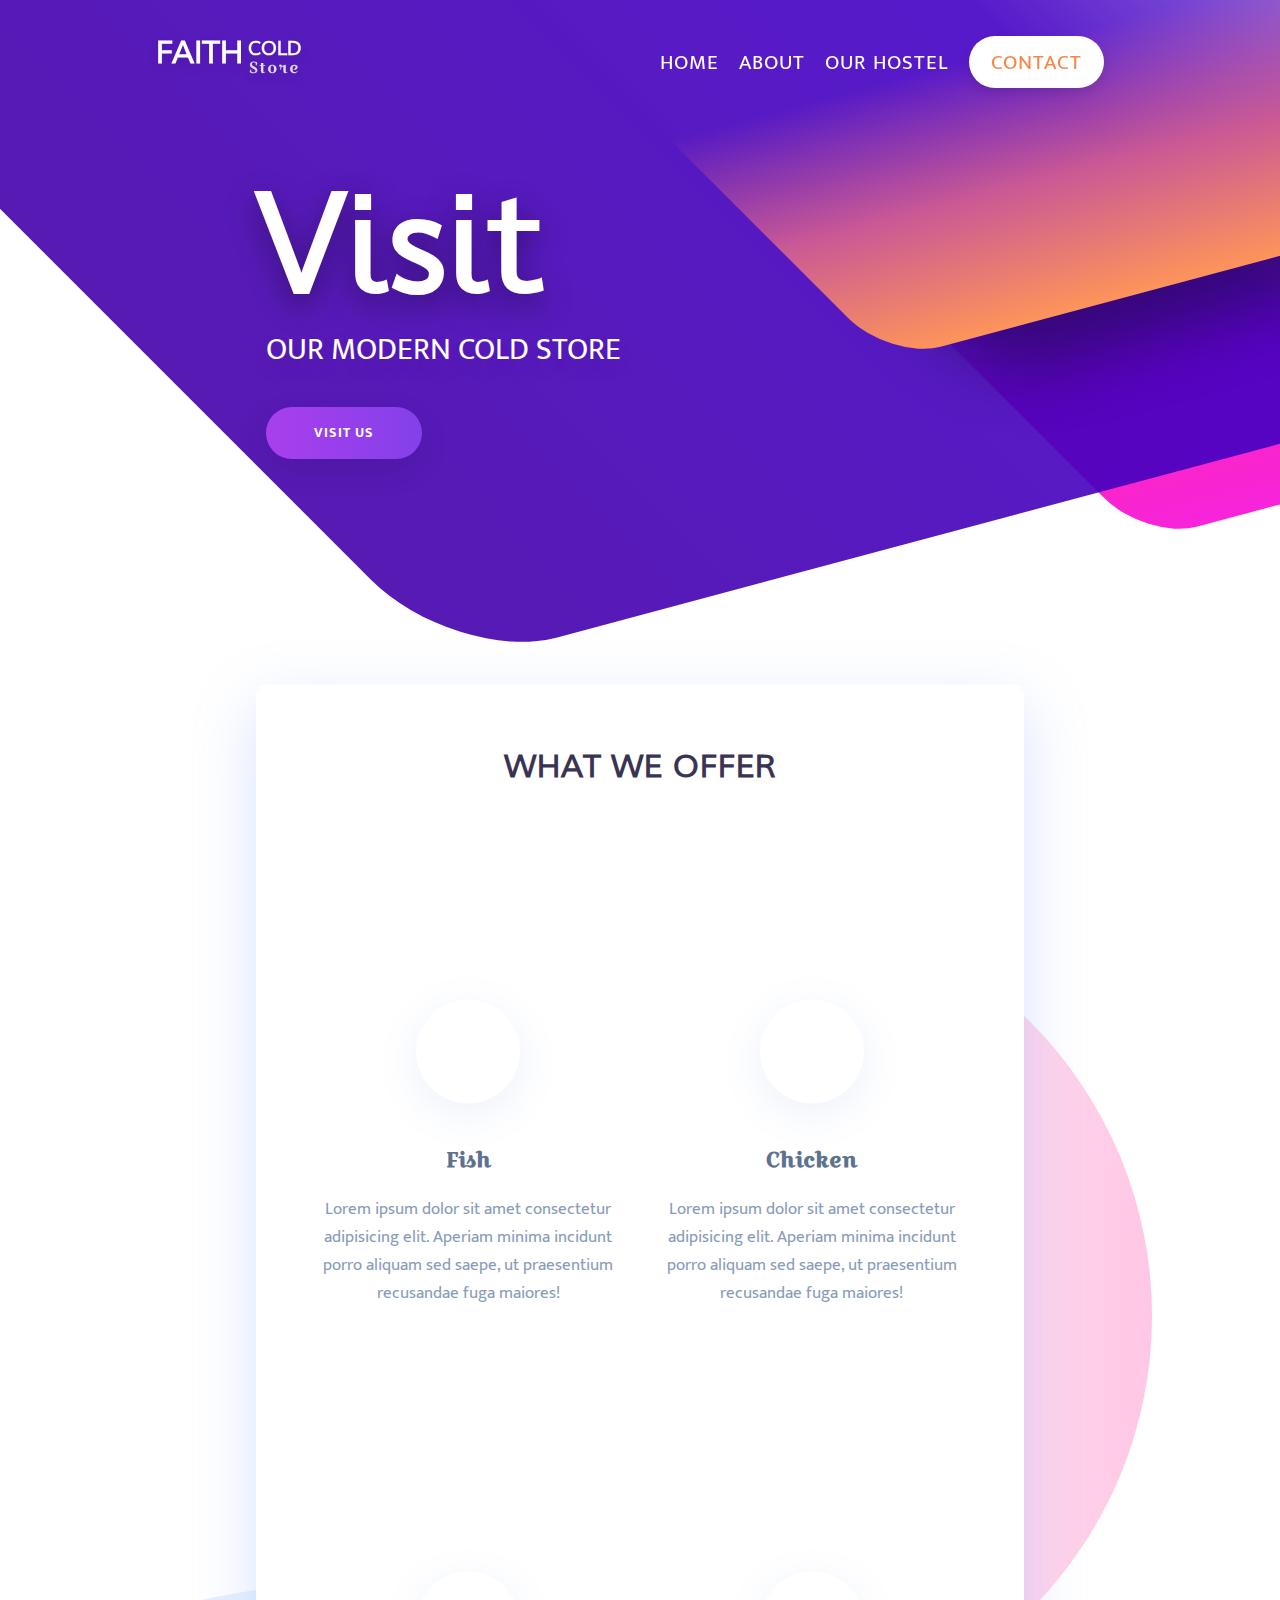
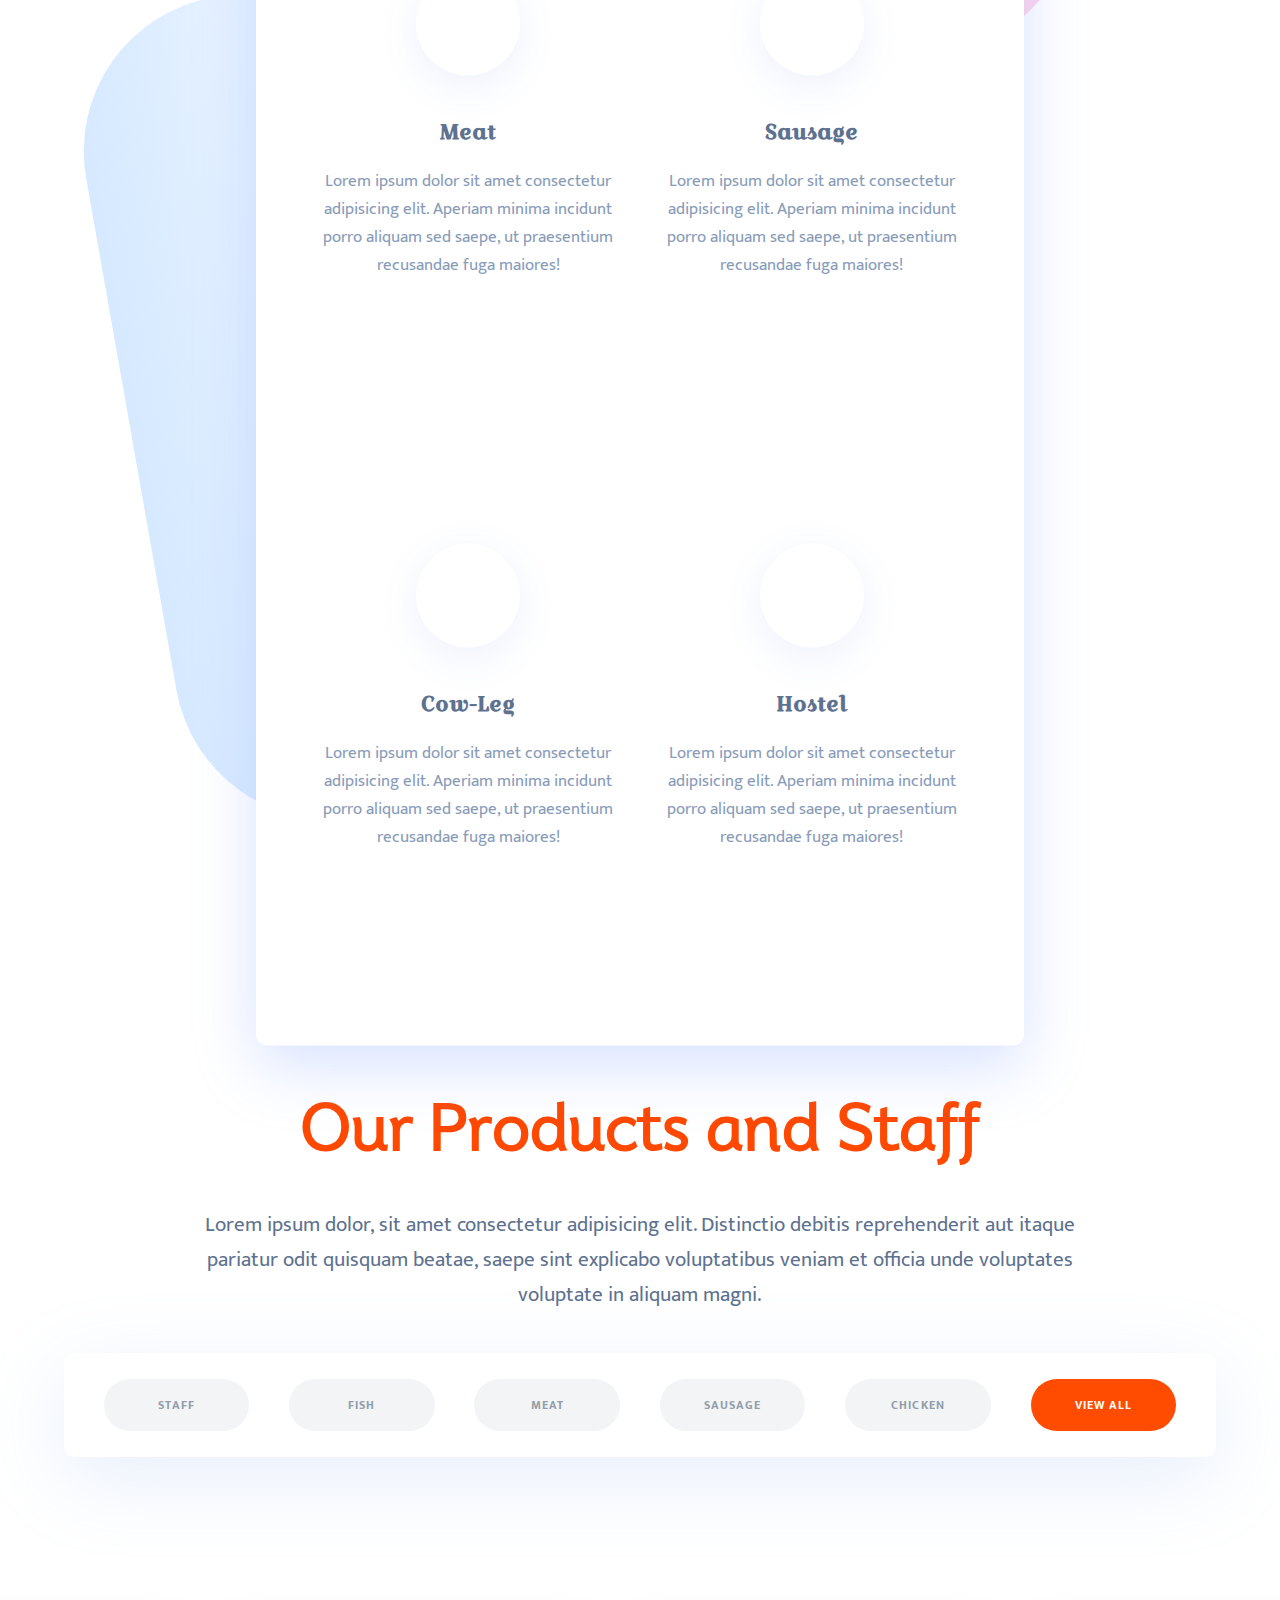
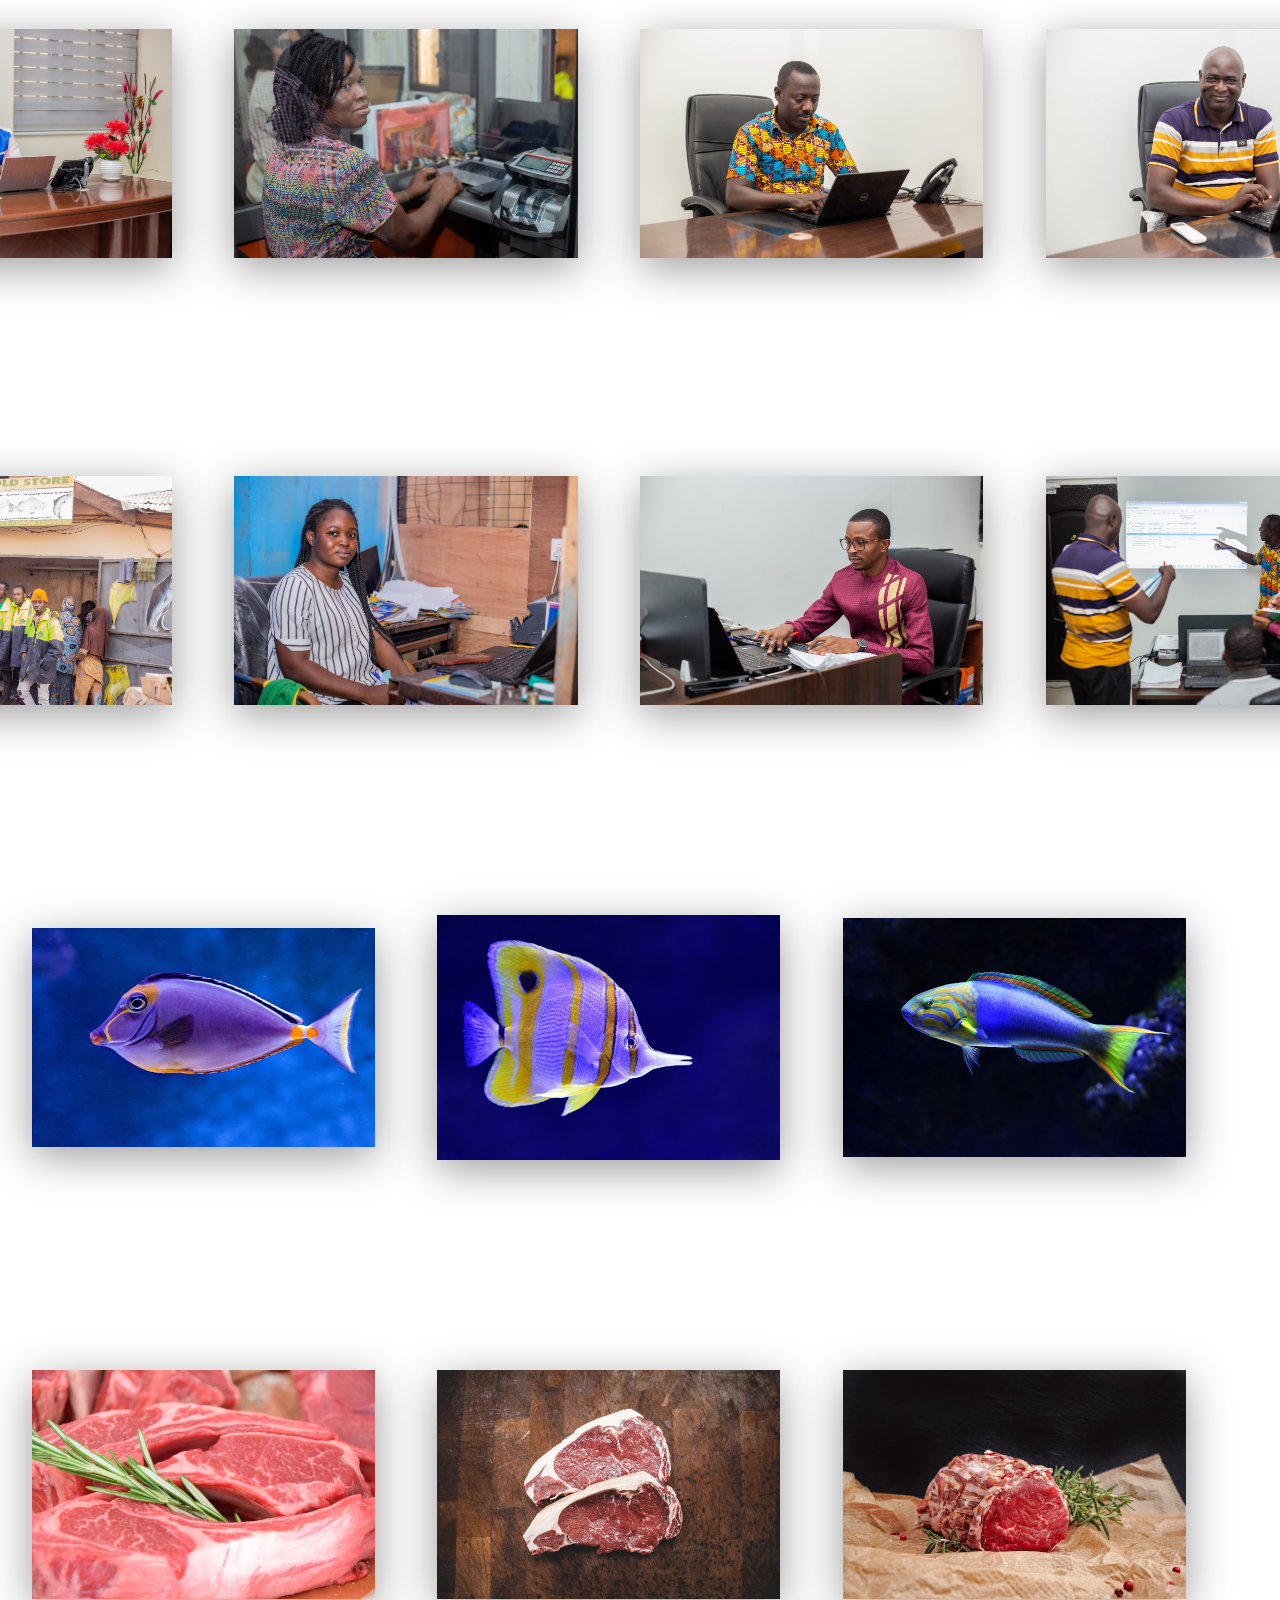
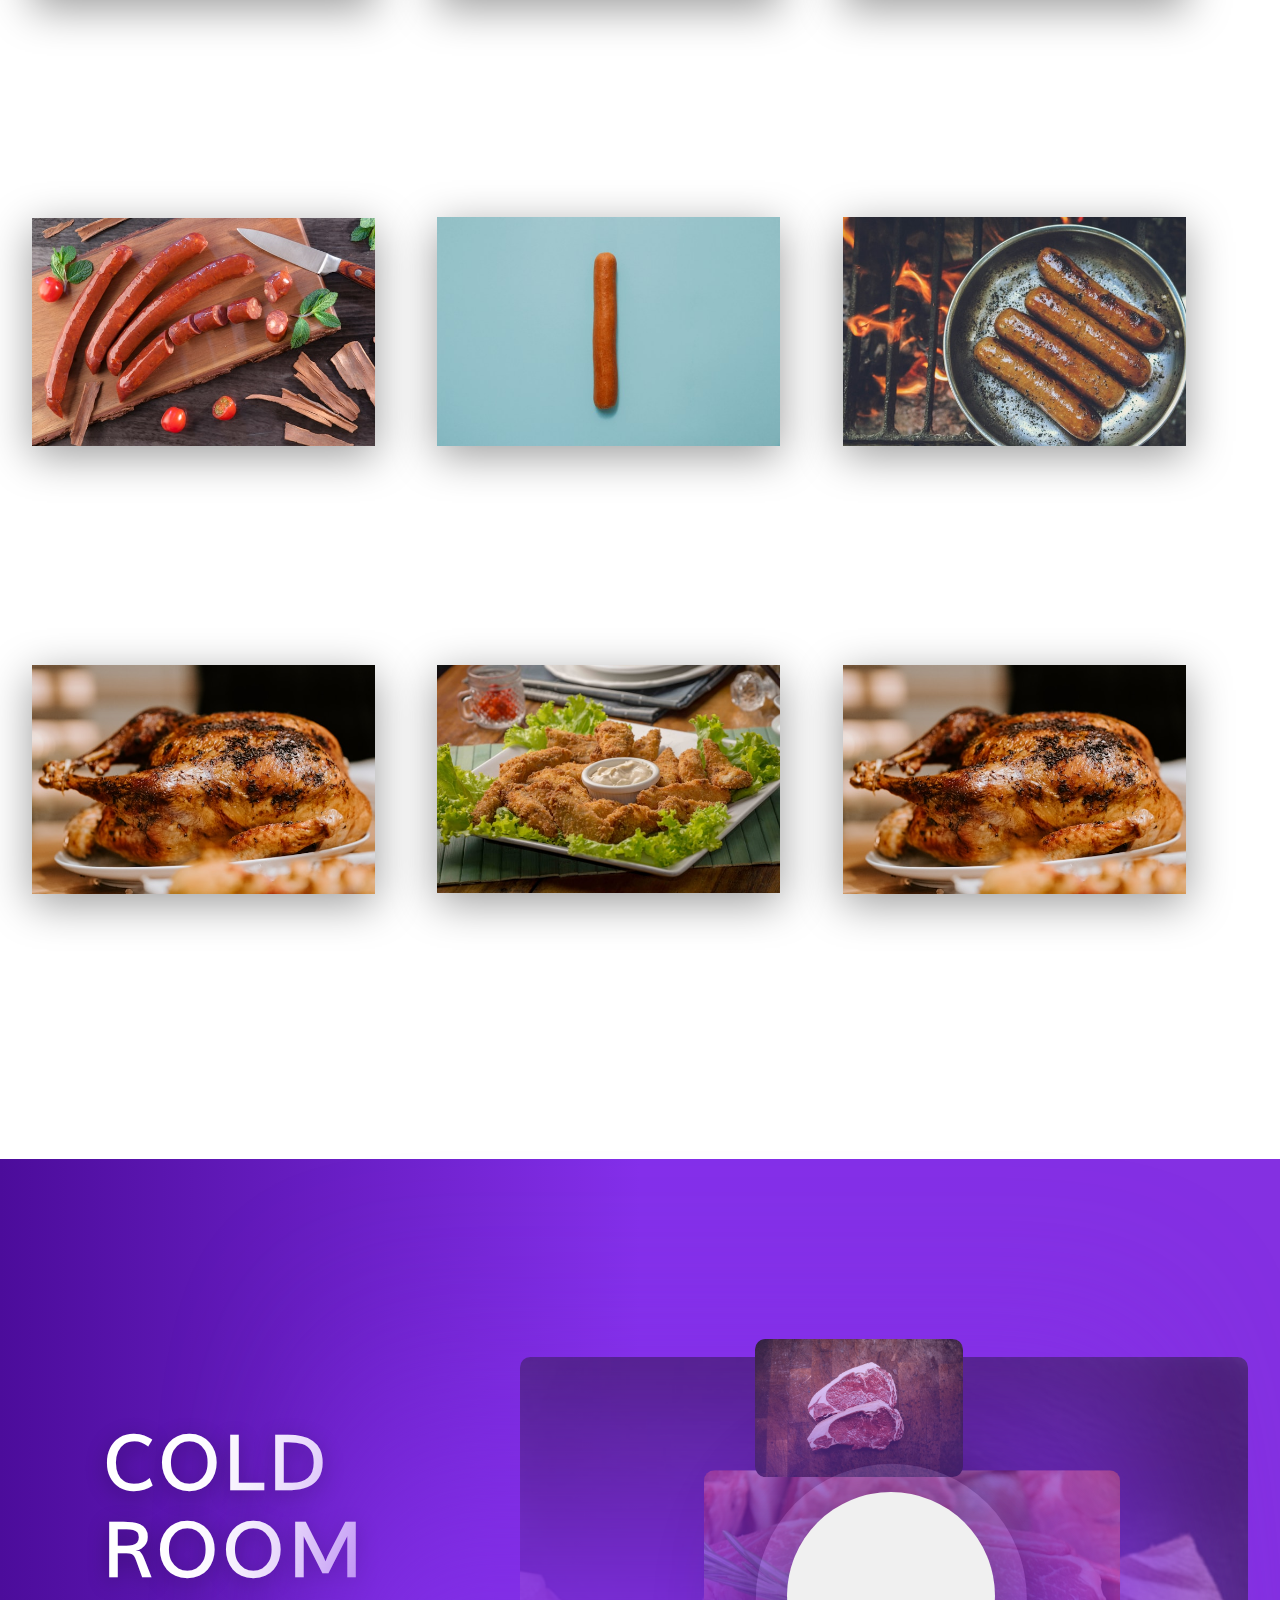
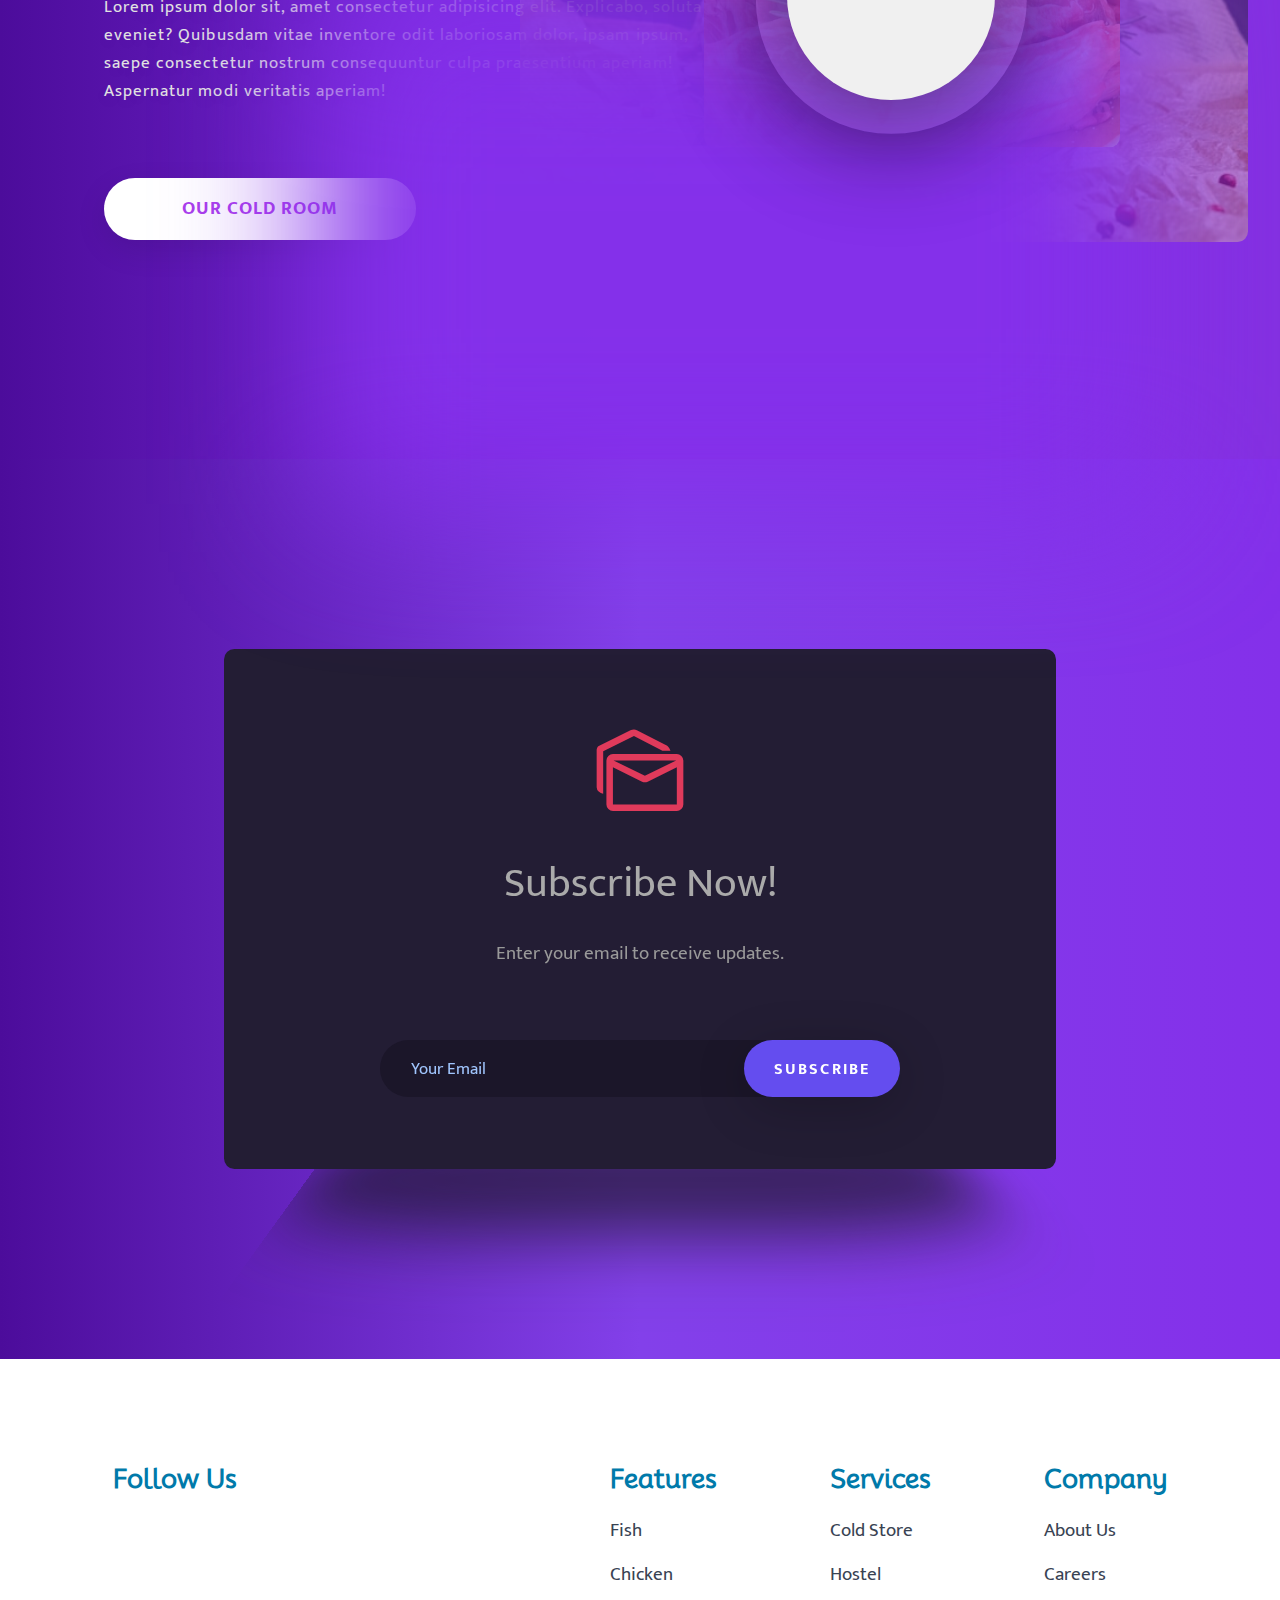
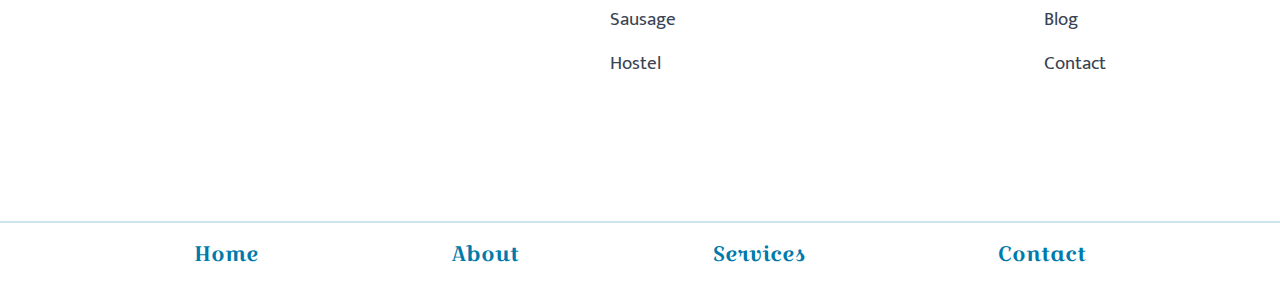
==== commit 8b900ead: "adding staff pictures" ====
--- a/index.html
+++ b/index.html
@@ -140,7 +140,7 @@
 
       <!-- products -->
       <section class="products">
-        <h1>Our Products</h1>
+        <h1>Our Products and Staff</h1>
         <p>
           Lorem ipsum dolor, sit amet consectetur adipisicing elit. Distinctio
           debitis reprehenderit aut itaque pariatur odit quisquam beatae, saepe
@@ -148,6 +148,7 @@
           voluptate in aliquam magni.
         </p>
         <div class="filter-nav">
+          <a href="#" class="filter-nav-link" data-type="staff">Staff</a>
           <a href="#" class="filter-nav-link" data-type="fish">Fish</a>
           <a href="#" class="filter-nav-link" data-type="meat">Meat</a>
           <a href="#" class="filter-nav-link" data-type="sausage">Sausage</a>
@@ -157,6 +158,18 @@
           >
         </div>
         <div class="products-list">
+          <div class="product" data-type="staff">
+            <img src="images/staff/IMG_9901-2.jpg" alt="staff" />
+            <img src="images/staff/IMG_0259.jpg" alt="Staff" />
+            <img src="images/staff/IMG_0224.jpg" alt="Staff" />
+            <img src="images/staff/IMG_0223.jpg" alt="Staff" />
+          </div>
+          <div class="product" data-type="staff">
+            <img src="images/staff/IMG_0165.jpg" alt="Staff" />
+            <img src="images/staff/IMG_0183-2.jpg" alt="Staff" />
+            <img src="images/staff/IMG_0212-2.jpg" alt="Staff" />
+            <img src="images/staff/IMG_0236-2.jpg" alt="Staff" />
+          </div>
           <div class="product" data-type="fish">
             <img src="images/fish-1.jpg" alt="Fish" />
             <img src="images/fish-2.jpg" alt="Fish" />
@@ -178,26 +191,22 @@
             <img src="images/chicken-2.jpg" alt="Chicken" />
             <img src="images/chicken-1.jpg" alt="Chicken" />
           </div>
-          <div class="product" data-type="fish">
-            <img src="images/fish-1.jpg" alt="Fish" />
-            <img src="images/fish-2.jpg" alt="Fish" />
-            <img src="images/fish-3.jpg" alt="Fish" />
-          </div>
-          <div class="product" data-type="meat">
+
+          <!-- <div class="product" data-type="meat">
             <img src="images/meat-1.jpg" alt="Meat" />
             <img src="images/meat-2.jpg" alt="Meat" />
             <img src="images/meat-3.jpg" alt="Meat" />
-          </div>
-          <div class="product" data-type="sausage">
+          </div> -->
+          <!-- <div class="product" data-type="sausage">
             <img src="images/sausage-1.jpg" alt="Sausage" />
             <img src="images/sausage-2.jpg" alt="Sausage" />
             <img src="images/sausage-3.jpg" alt="Sausage" />
-          </div>
-          <div class="product" data-type="chicken">
+          </div> -->
+          <!-- <div class="product" data-type="chicken">
             <img src="images/chicken-1.jpg" alt="Chicken" />
             <img src="images/chicken-2.jpg" alt="Chicken" />
             <img src="images/chicken-1.jpg" alt="Chicken" />
-          </div>
+          </div> -->
         </div>
       </section>
       <!-- End of Products -->
--- a/css/styles.css
+++ b/css/styles.css
@@ -500,39 +500,57 @@
 }
 .products-list {
   width: 70%;
-  height: 1000%;
-  display: flex;
+  height: 100%;
+  display: flex;
+  flex-direction: column;
+  align-items: center;
   justify-content: center;
-  flex-wrap: wrap;
+  /* flex-wrap: wrap; */
+  /* margin-bottom: 10%; */
 }
 
 .product {
   width: 33rem;
   height: 33rem;
-  position: relative;
+  /* position: relative; */
   margin: 5rem;
   cursor: pointer;
+  display: flex;
+  align-items: center;
+  justify-content: center;
 }
 
 .product.hide {
   display: none;
 }
 .product img {
-  position: absolute;
+  /* position: absolute; */
+  max-width: 100%;
   object-fit: cover;
   top: 50%;
-}
-
-.product img:nth-child(1) {
+  box-shadow: 0 1rem 4rem rgba(0, 0, 0, 0.4);
+  margin-right: 6rem;
+  transition-duration: 1s;
+}
+
+.product img:hover {
+  -webkit-transform: scale(1.1);
+  -ms-transform: scale(1.1);
+  transform: scale(1.2);
+  -webkit-filter: none;
+  filter: none;
+}
+
+/* .product img:nth-child(1) {
   width: 22rem;
   height: 100%;
   left: 50%;
   transform: translate(-50%, -50%);
   box-shadow: 0 1rem 4rem rgba(0, 0, 0, 0.4);
   z-index: 2;
-}
-
-.product img:nth-child(2) {
+} */
+
+/* .product img:nth-child(2) {
   width: 20rem;
   height: 30rem;
   left: -5%;
@@ -547,7 +565,7 @@
   right: -10%;
   transform: translateY(-50%);
   box-shadow: 0 3rem 8rem rgba(130, 162, 235, 0.9);
-}
+} */
 /* End of Products */
 
 /* Templates */
